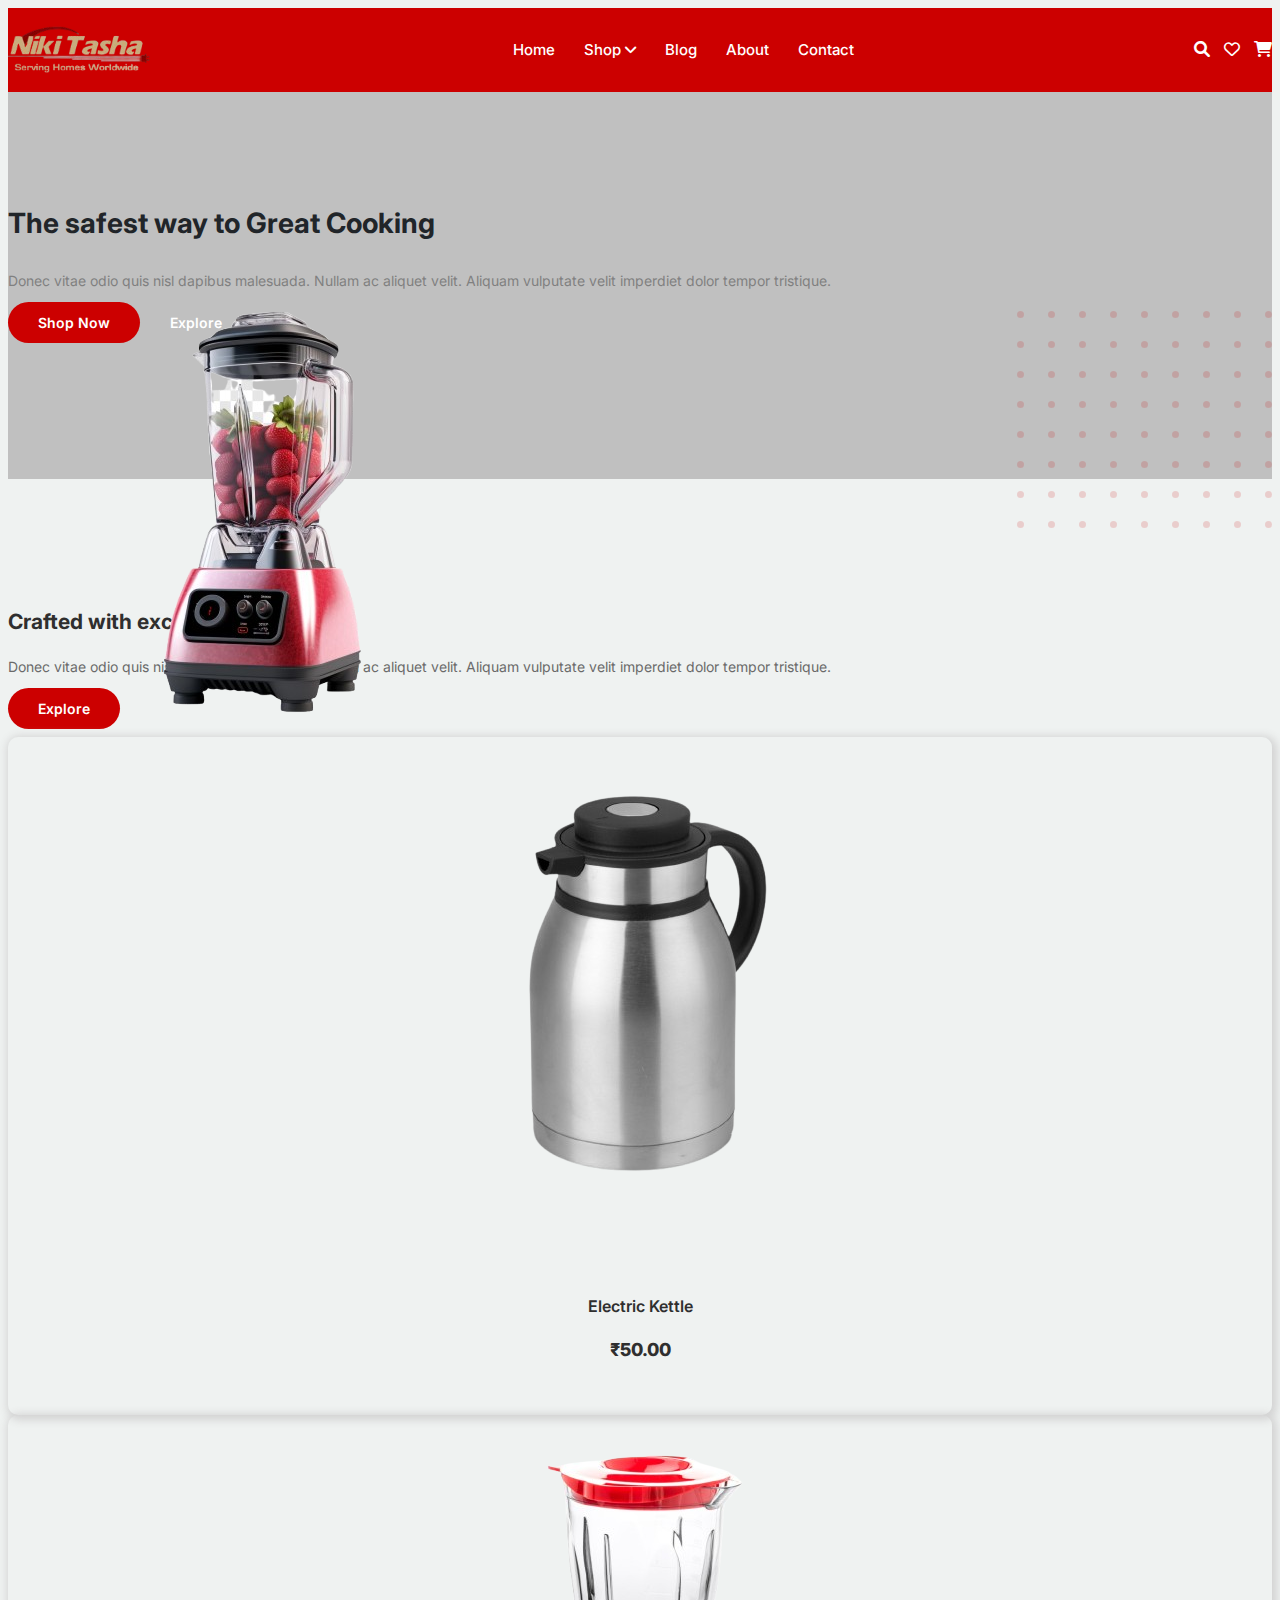
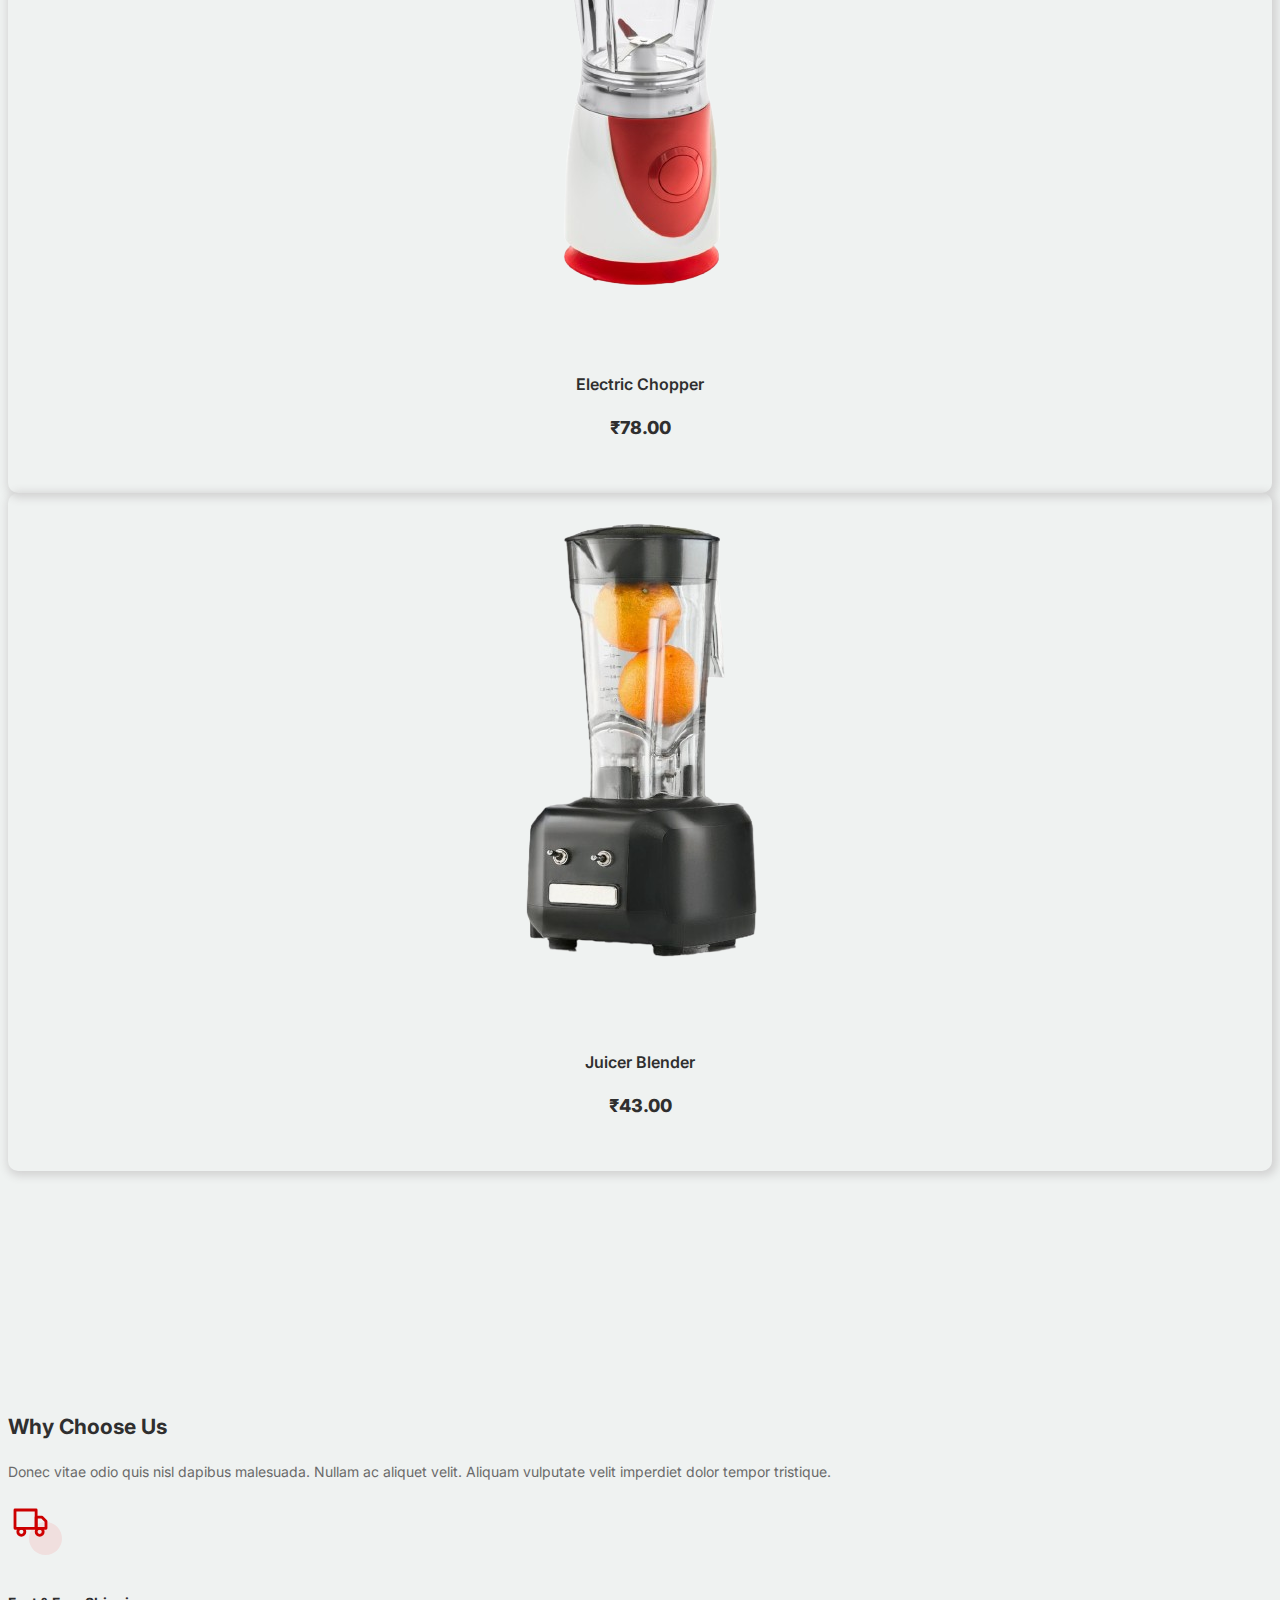
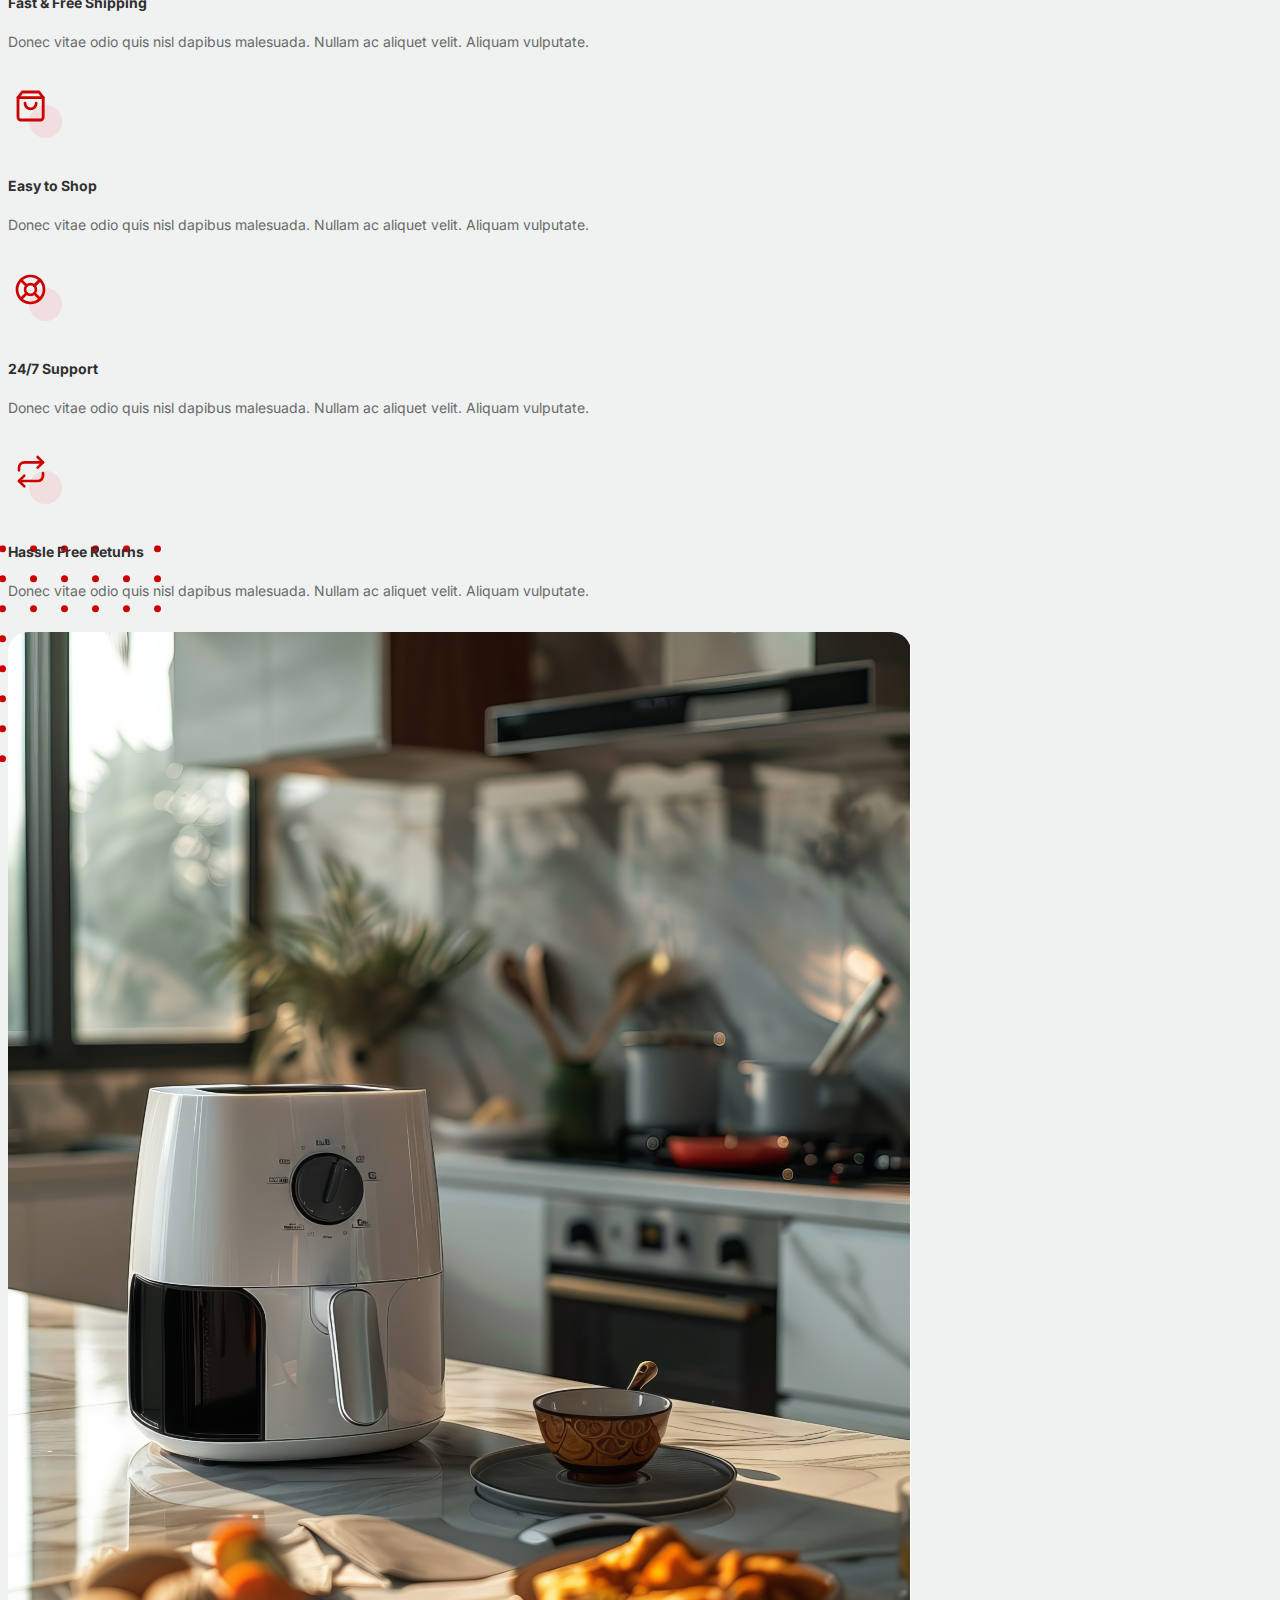
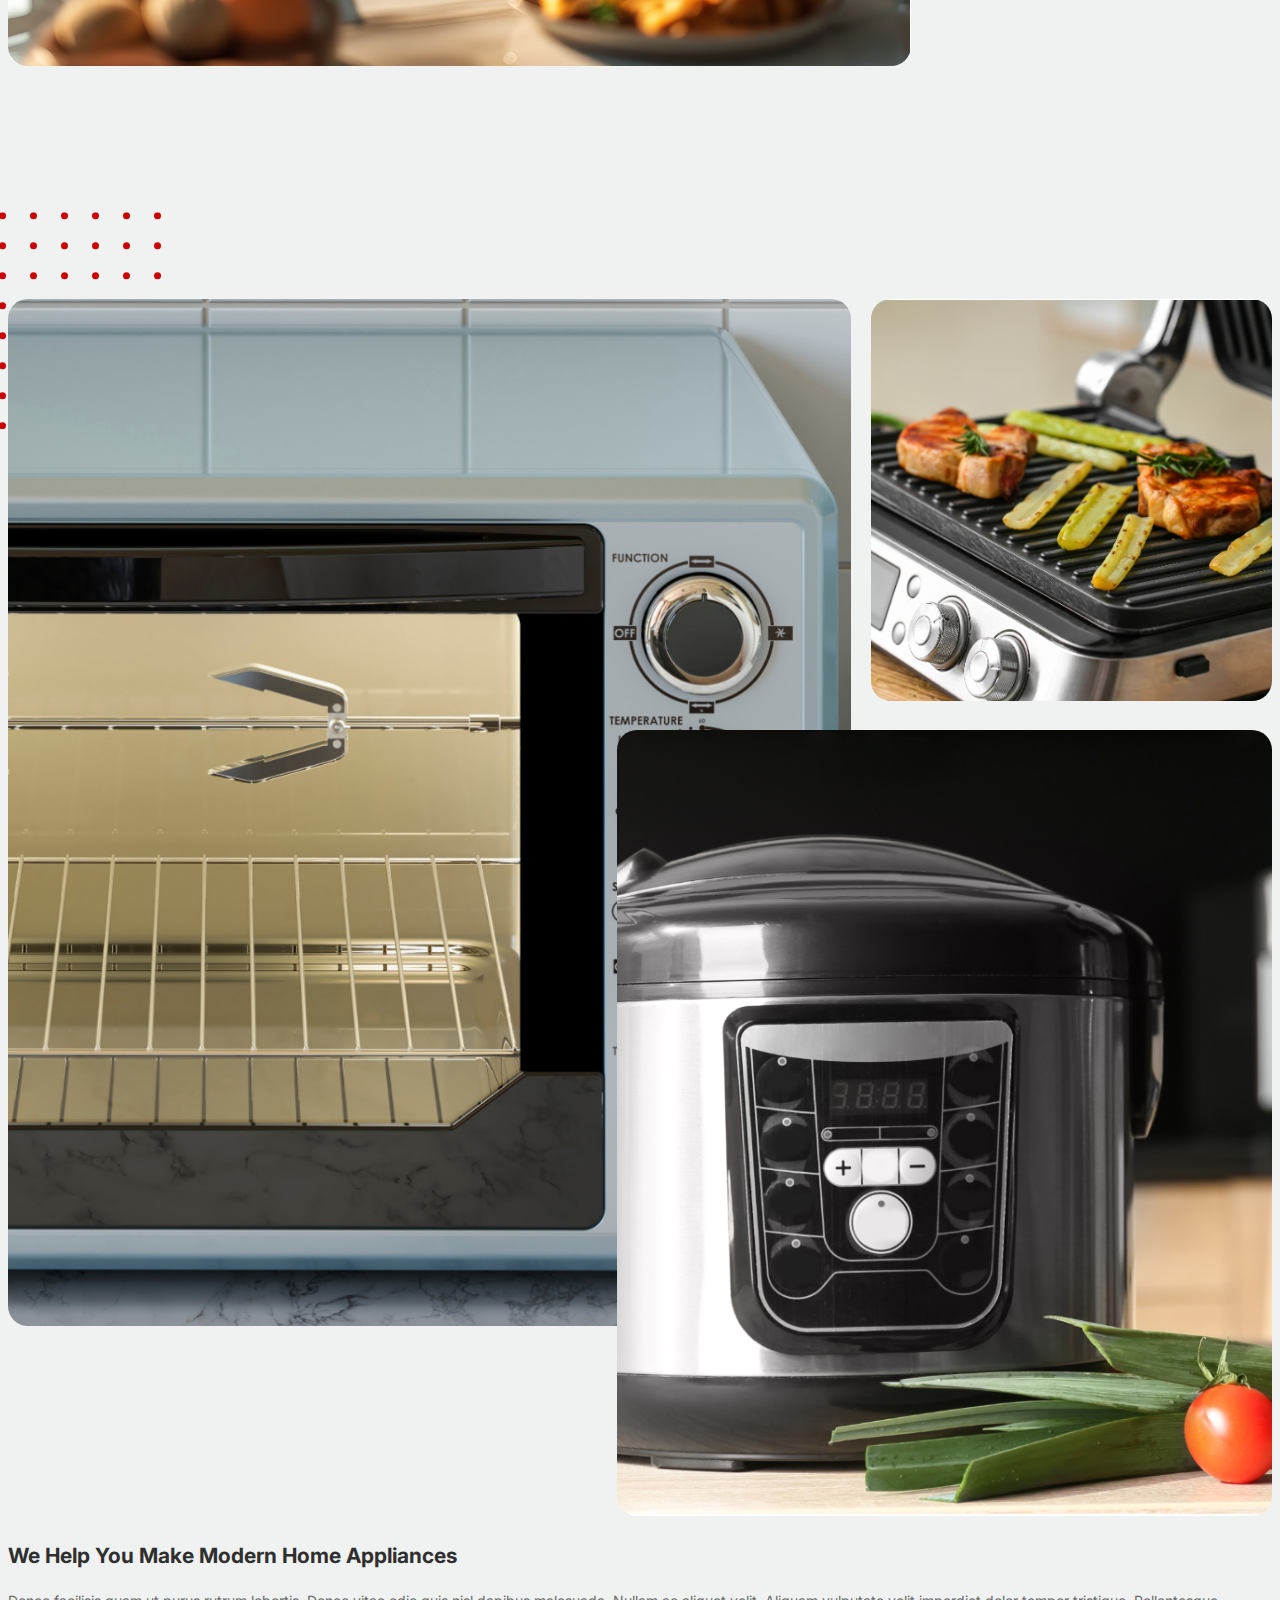
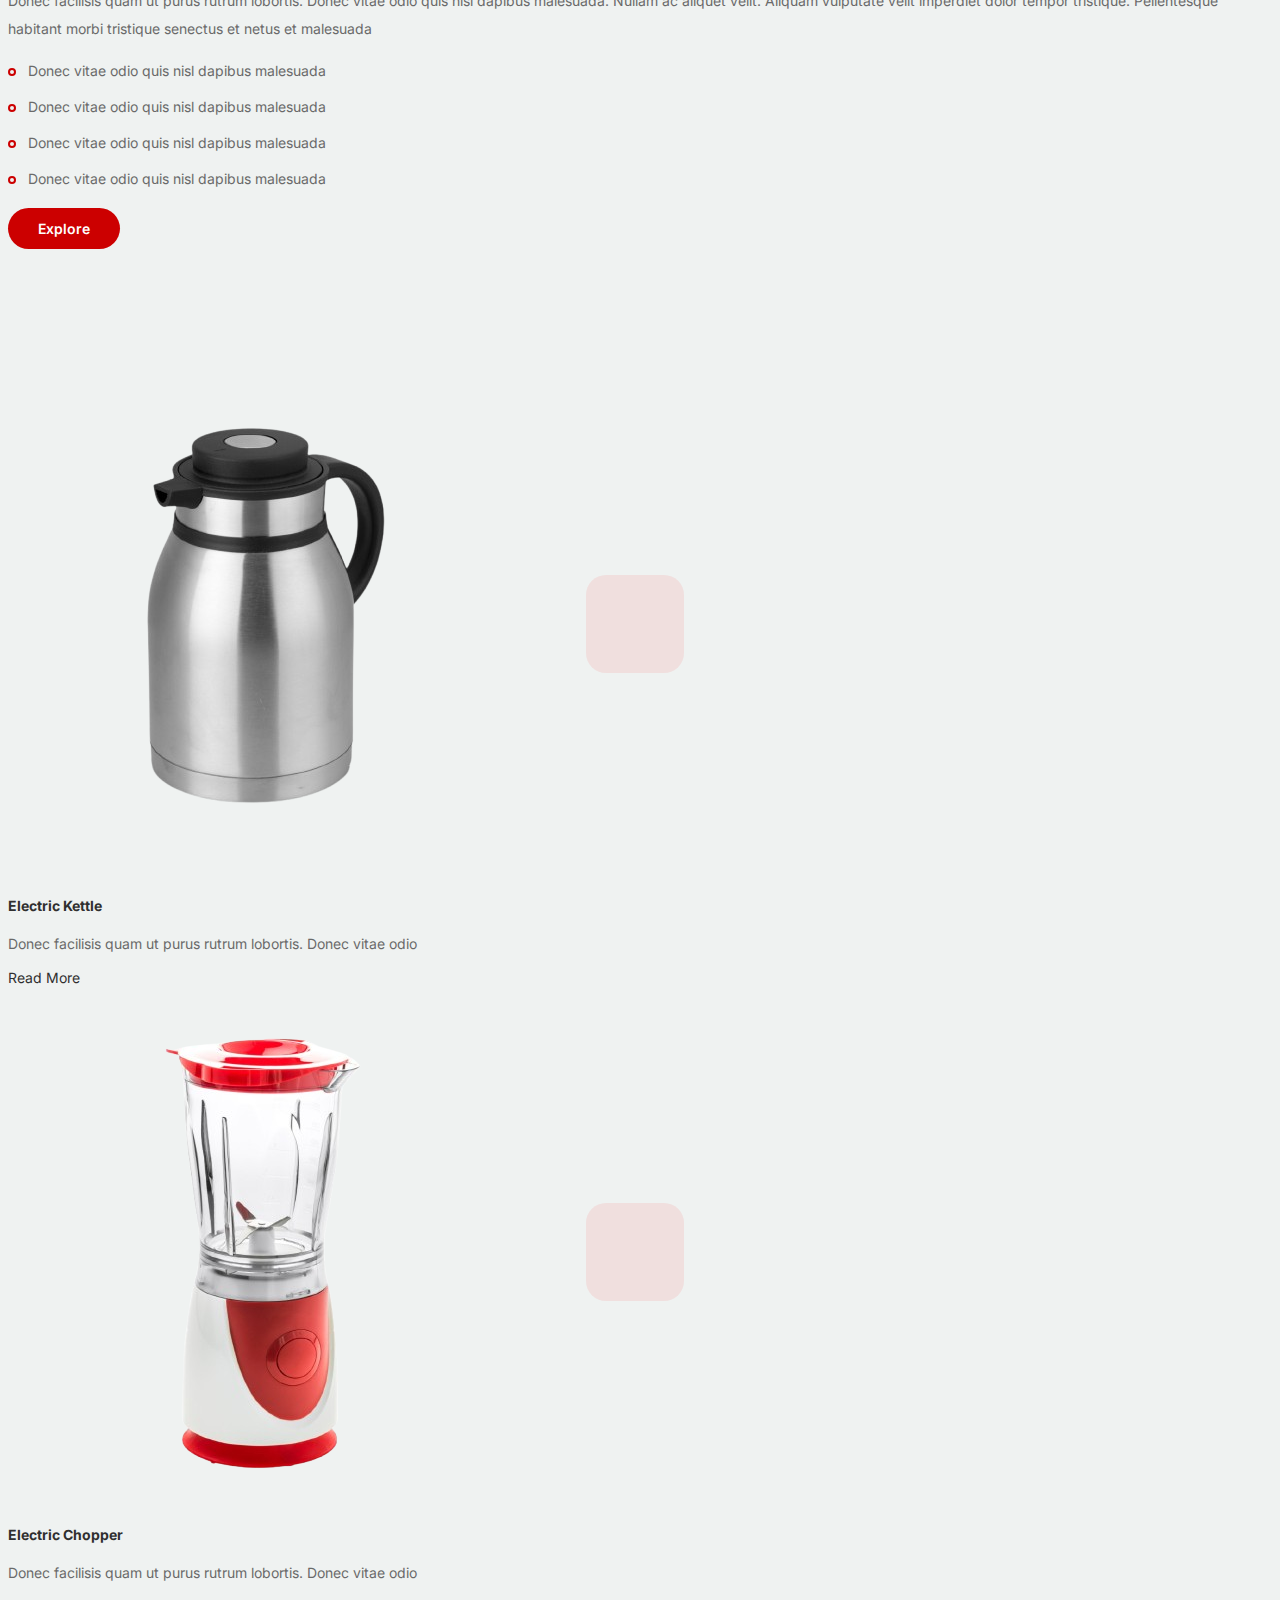
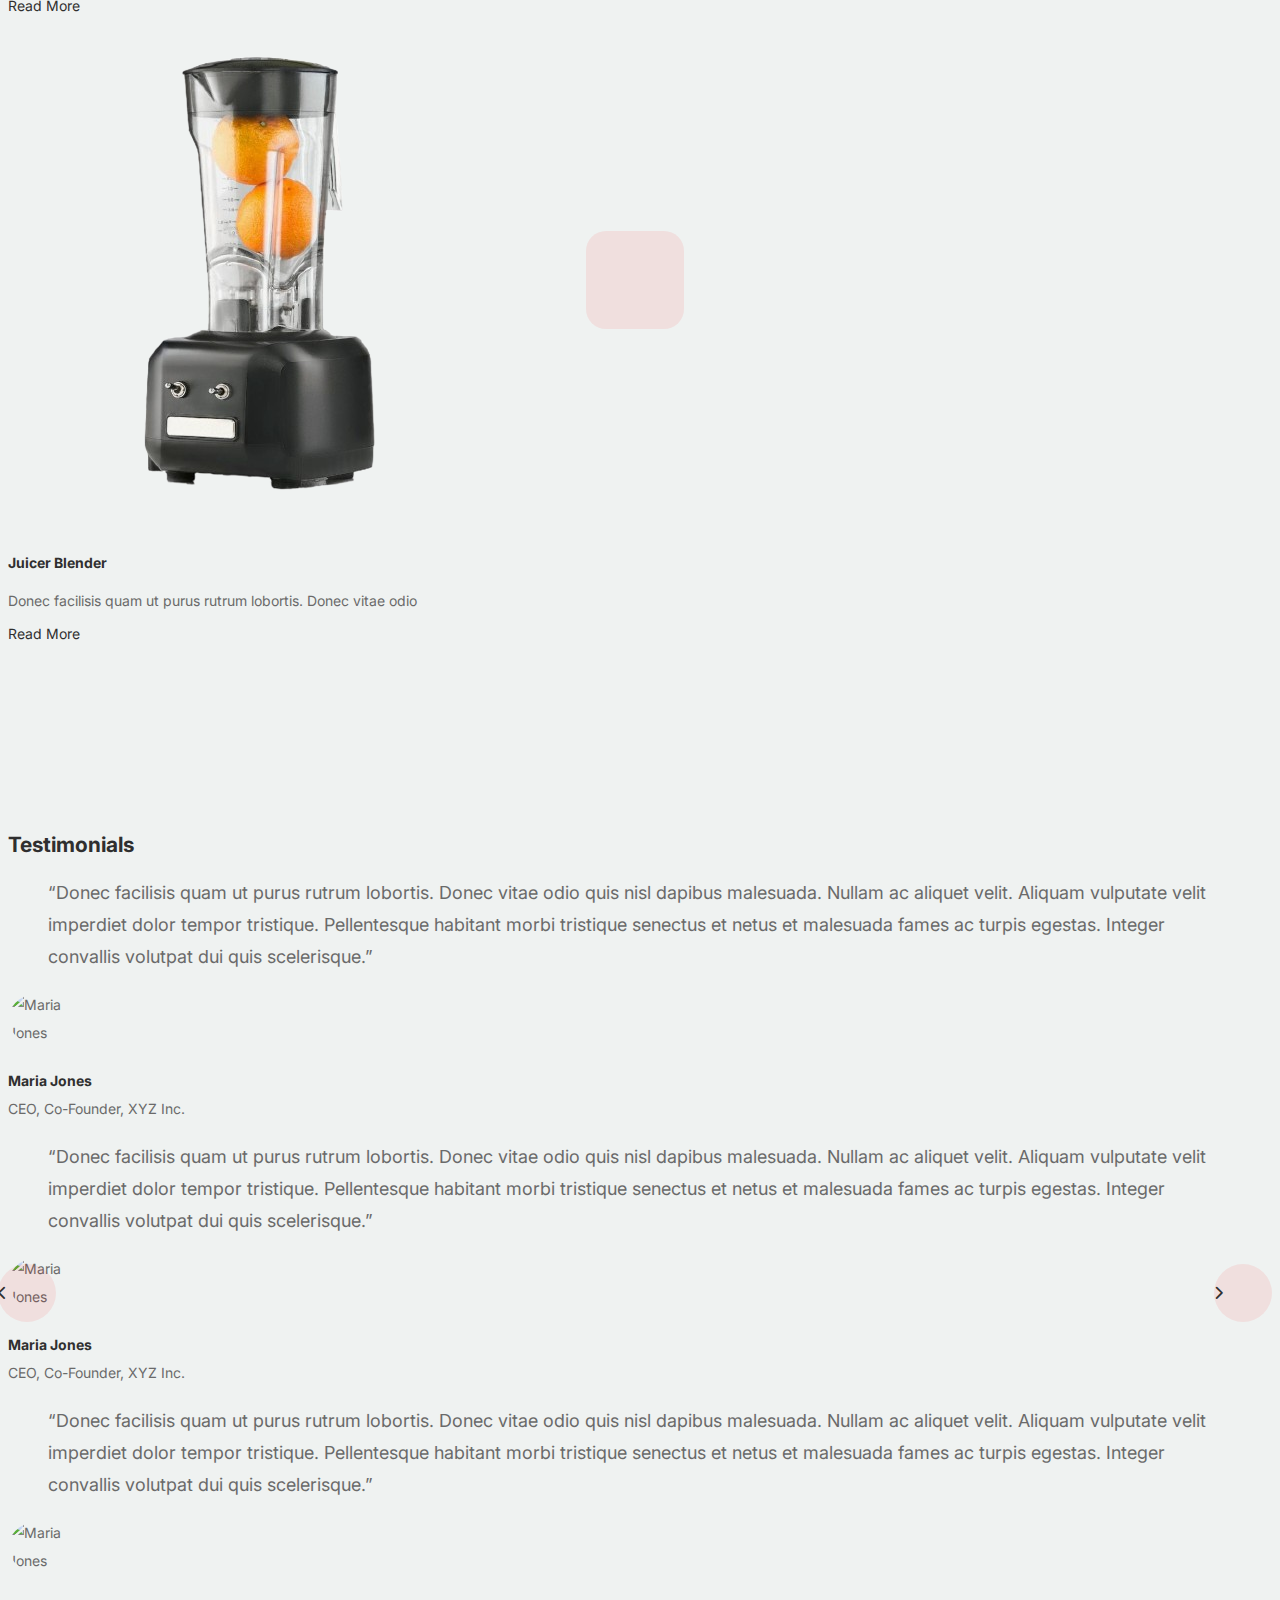
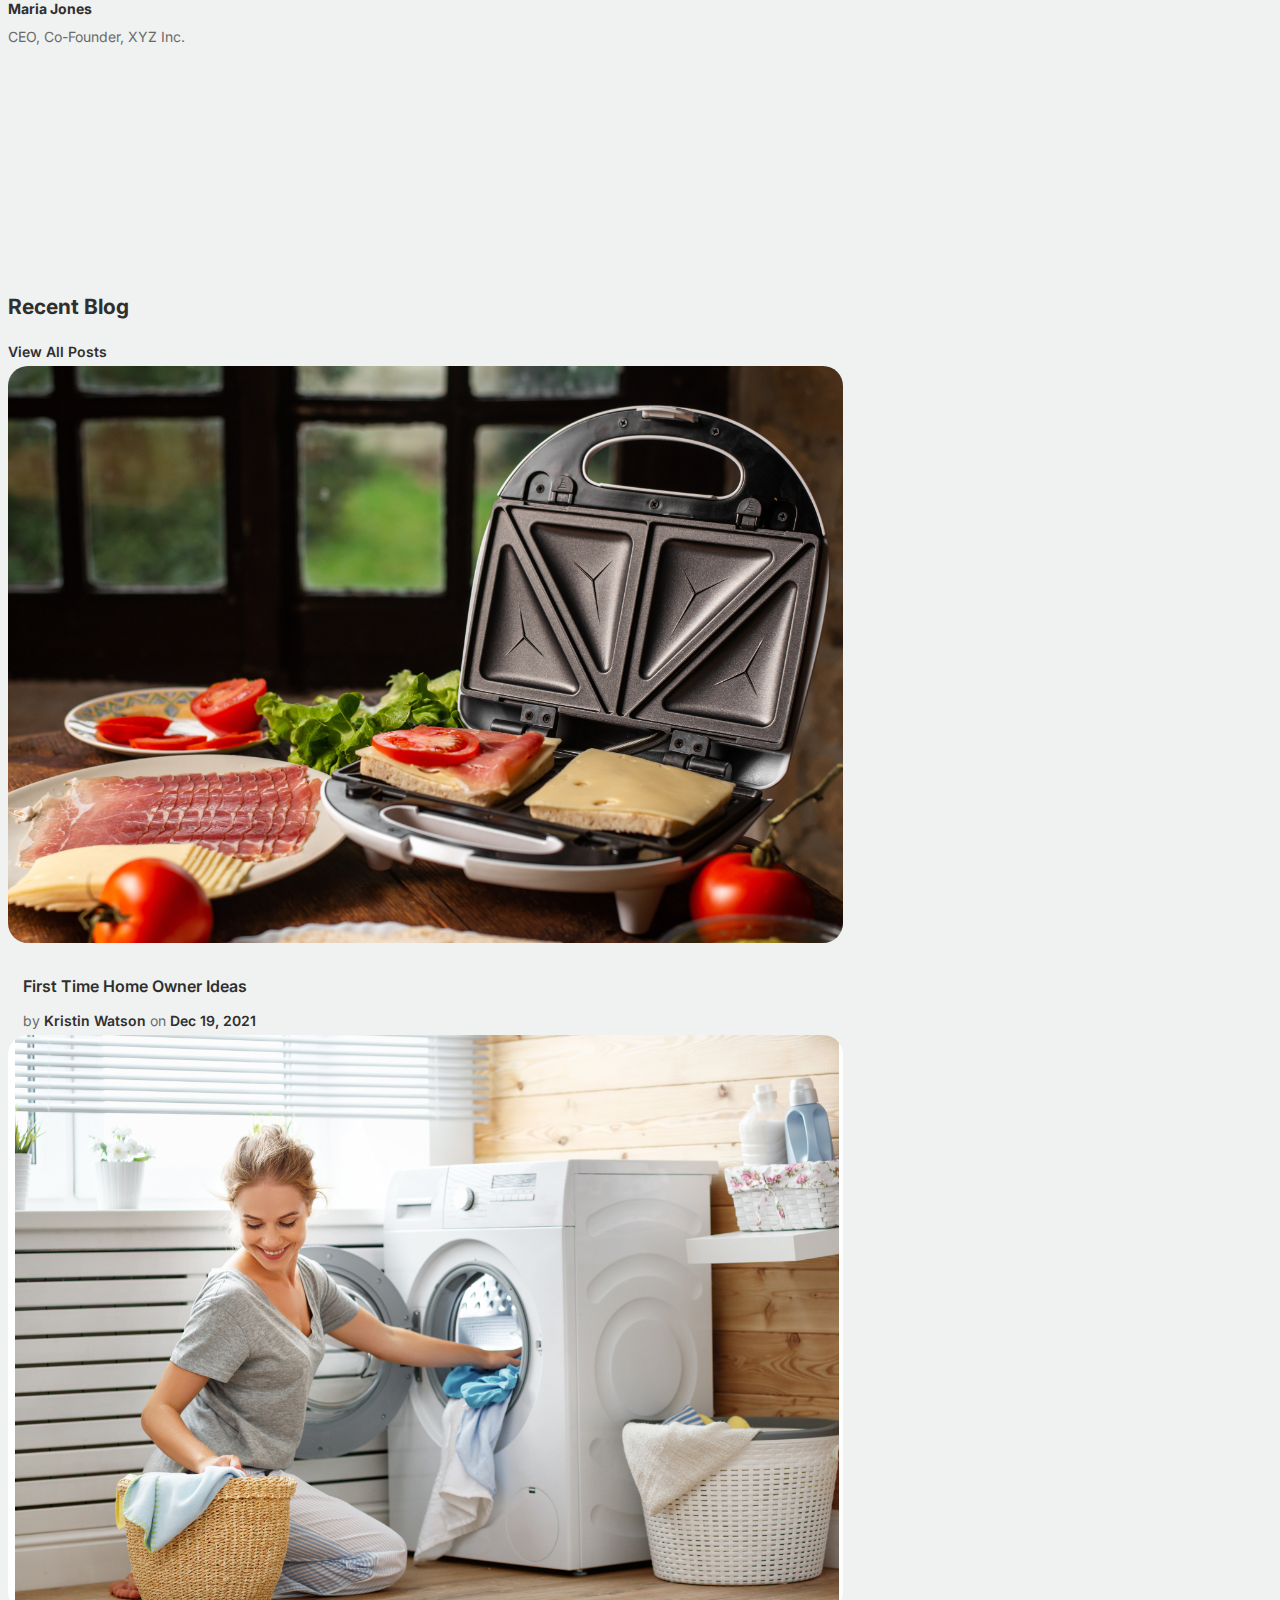
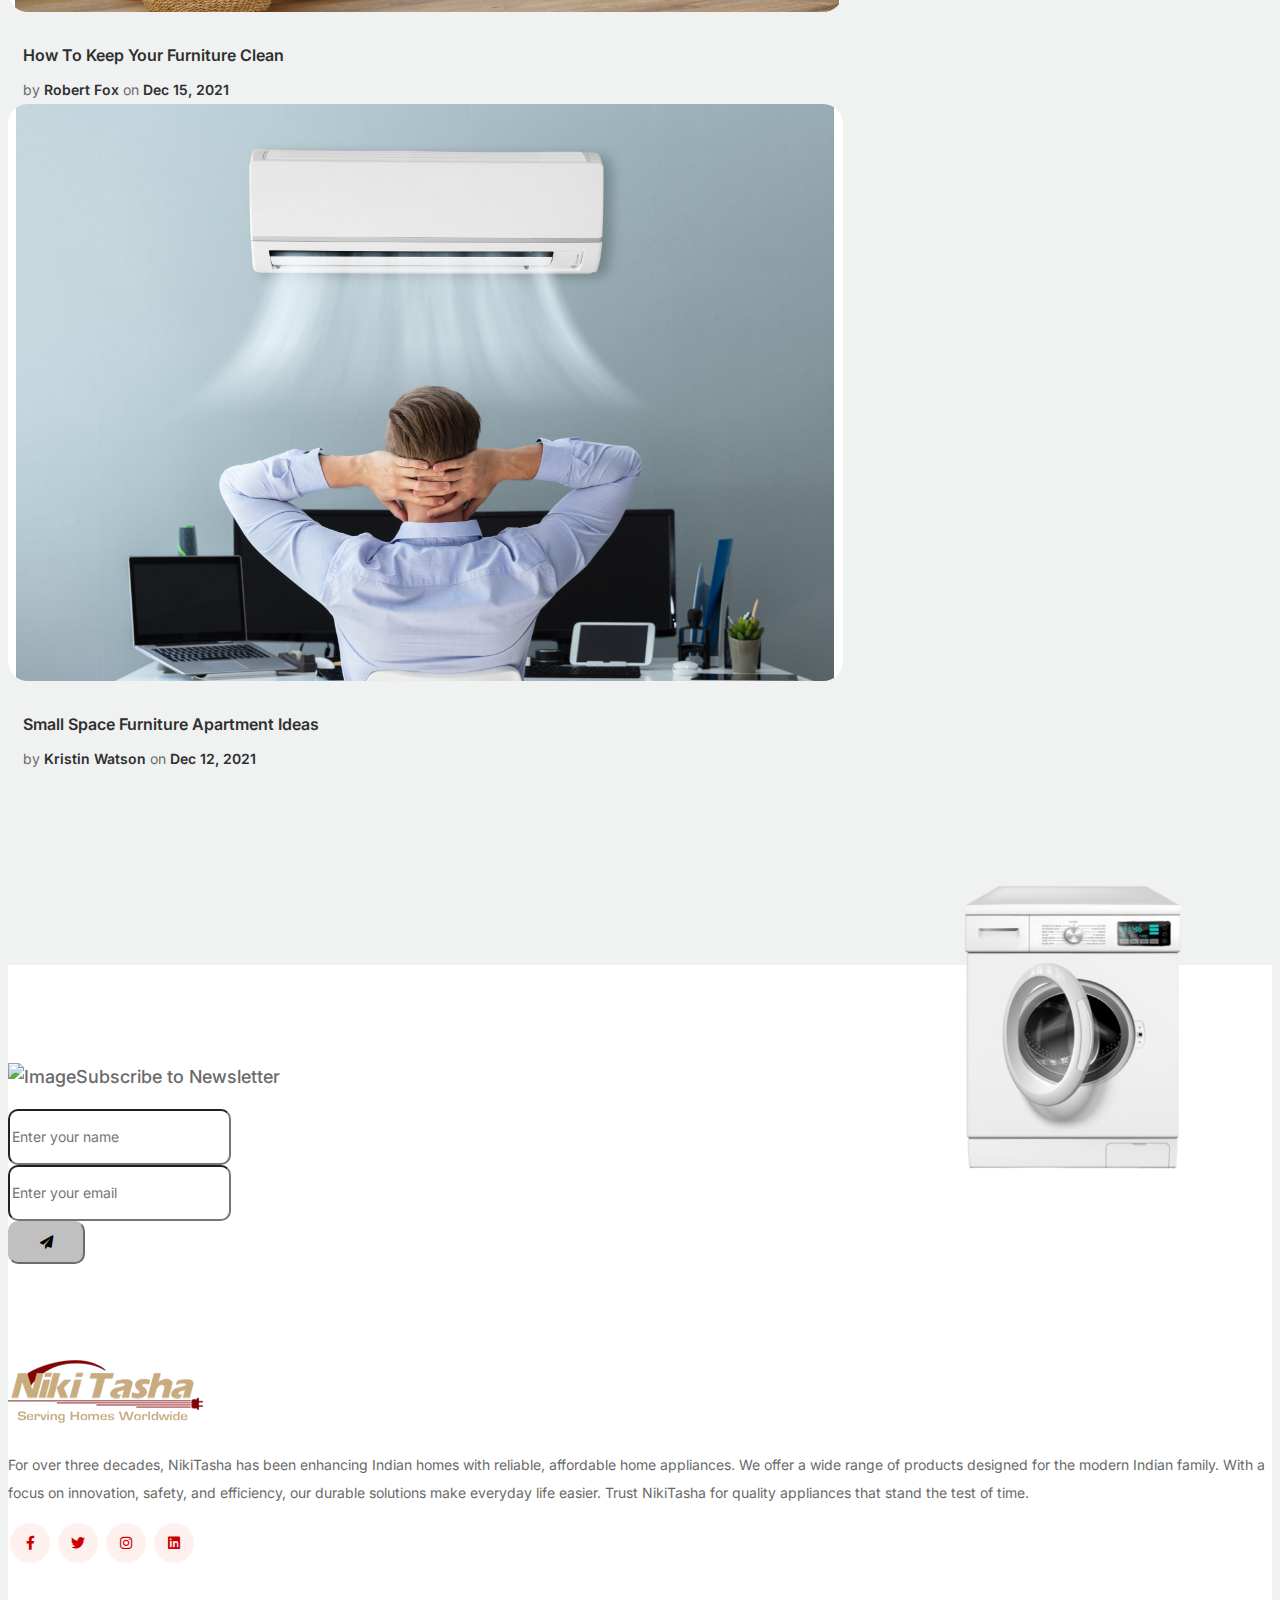
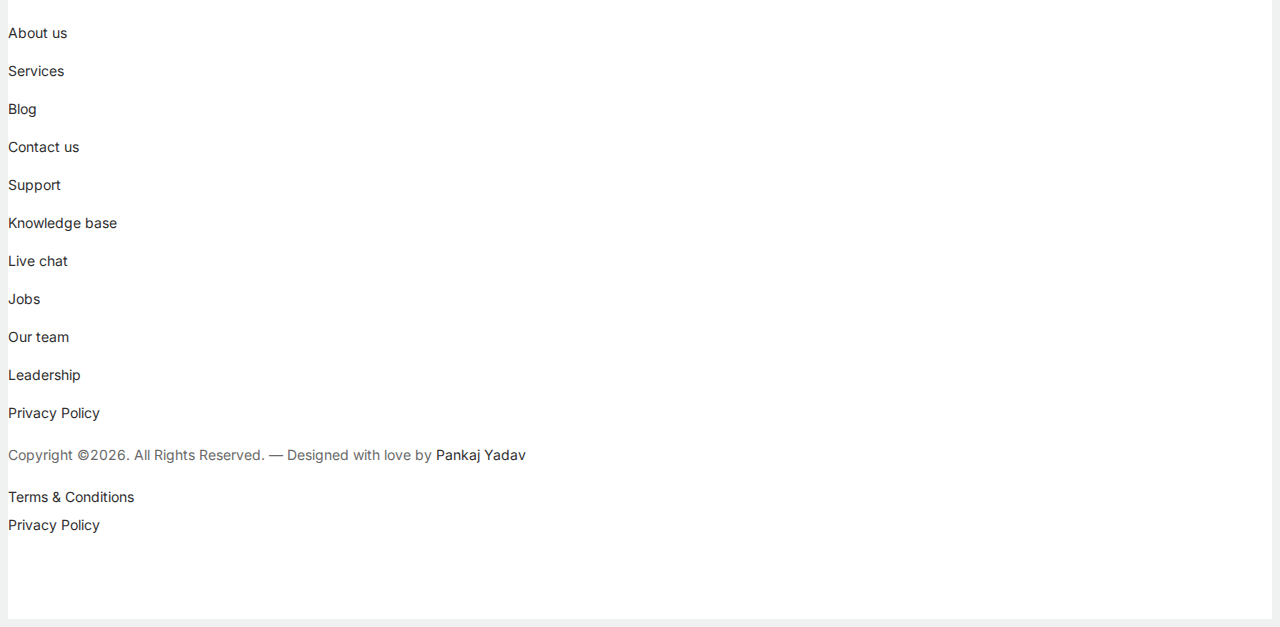
==== index.html @ 4ac4b27c "push" ====
<!doctype html>
<html lang="en">
<head>
  <meta charset="utf-8">
  <meta name="viewport" content="width=device-width, initial-scale=1, shrink-to-fit=no">
  <meta name="author" content="Pankaj Yadav">
  <link rel="shortcut icon" href="./images/nikitasha-logo.png">

  <meta name="description" content="" />
  <meta name="keywords" content="nikitasha" />

		<!-- Bootstrap CSS -->
		<link href="css/bootstrap.min.css" rel="stylesheet">
		<link href="https://cdnjs.cloudflare.com/ajax/libs/font-awesome/6.0.0-beta3/css/all.min.css" rel="stylesheet">
		<link href="css/tiny-slider.css" rel="stylesheet">
		<link href="css/style.css" rel="stylesheet">
		<link href="css/header.css" rel="stylesheet">
		<title>Nikitasha</title>
	</head>

	<body>

		<!-- Start Header/Navigation -->
		<!-- <nav class="custom-navbar navbar navbar navbar-expand-md navbar-dark bg-dark" arial-label="Furni navigation bar">

			<div class="container">
				<a class="navbar-brand text-dark" href="index.html">
					<img src="./images/nikitasha-logo.png" alt="nikitasha-logo">
				</a>

				<button class="navbar-toggler" type="button" data-bs-toggle="collapse" data-bs-target="#navbarsFurni" aria-controls="navbarsFurni" aria-expanded="false" aria-label="Toggle navigation">
					<span class="navbar-toggler-icon"></span>
				</button>

				<div class="collapse navbar-collapse" id="navbarsFurni">
					<ul class="custom-navbar-nav navbar-nav ms-auto mb-2 mb-md-0">
						<li class="nav-item active">
							<a class="nav-link" href="index.html">Home</a>
						</li>
						<li><a class="nav-link" href="shop.html">Shop</a></li>
						<li><a class="nav-link" href="about.html">About us</a></li>
						<li><a class="nav-link" href="services.html">Services</a></li>
						<li><a class="nav-link" href="blog.html">Blog</a></li>
						<li><a class="nav-link" href="contact.html">Contact us</a></li>
					</ul>

					<ul class="custom-navbar-cta navbar-nav mb-2 mb-md-0 ms-5">
						<li><a class="nav-link" href="#"><img src="images/user.svg"></a></li>
						<li><a class="nav-link" href="cart.html"><img src="images/cart.svg"></a></li>
					</ul>
				</div>
			</div>
				
		</nav> -->

		<header class="header">
			<div class="container">
			  <div class="customrow v-center">
				<div class="header-item item-left">
				  <div class="logo navbar-brand">
					<a href="#">
						<img src="./images/nikitasha-logo.png" alt="nikitasha-logo">
					</a>
				  </div>
				</div>
				<!-- menu start here -->
				<div class="header-item item-center">
				  <div class="menu-overlay"></div>
				  <nav class="menu">
					<div class="mobile-menu-head">
					  <div class="go-back"><i class="fa fa-angle-left"></i></div>
					  <div class="current-menu-title"></div>
					  <div class="mobile-menu-close">&times;</div>
					</div>
					<ul class="menu-main">
					  <li>
						<a href="#">Home</a>
					  </li>
					  <li class="menu-item-has-children">
						<a href="#">Shop <i class="fa fa-angle-down"></i></a>
						<div class="sub-menu mega-menu mega-menu-column-4" style="width: 100%;">
						  <!-- <div class="list-item text-center">
							<a href="#">
							  <img
								src="https://th.bing.com/th/id/R.ce8de1adaa3fcc169f0d97c436b8274b?rik=6W1qX6Qp03lNWg&riu=http%3a%2f%2fimages.unsplash.com%2fphoto-1504633273314-6a929fcd7090%3fixlib%3drb-0.3.5%26q%3d80%26fm%3djpg%26crop%3dentropy%26cs%3dtinysrgb%26w%3d1080%26fit%3dmax%26ixid%3deyJhcHBfaWQiOjEyMDd9%26s%3de8e0ff2cce3792a276fa84086113a17c&ehk=chx16tzqSRzpfA6BYM4FNaZZ%2fMJwEtxaqHPW1FZb9FI%3d&risl=&pid=ImgRaw&r=0"
								alt="Fashion"
							  />
							  <h4 class="title">Fashion</h4>
							</a>
						  </div>
						  <div class="list-item text-center">
							<a href="#">
							  <img
								src="https://img.freepik.com/free-photo/male-technician-repairing-computer-motherboard-wooden-desk_23-2147923493.jpg?w=740&t=st=1671765056~exp=1671765656~hmac=4c8dffc9558819b4c21b126aaa394150f48adc3be9c8004c0b65d0420709ec00"
								alt="Electronics"
							  />
							  <h4 class="title">Electronics</h4>
							</a>
						  </div>
						  <div class="list-item text-center">
							<a href="#">
							  <img
								src="https://images.unsplash.com/photo-1571380401583-72ca84994796?ixlib=rb-4.0.3&ixid=MnwxMjA3fDB8MHxwaG90by1wYWdlfHx8fGVufDB8fHx8&auto=format&fit=crop&w=764&q=80"
								alt="Mobiles"
							  />
							  <h4 class="title">Mobiles</h4>
							</a>
						  </div>
						  <div class="list-item text-center">
							<a href="#">
							  <img
								src="https://images.unsplash.com/photo-1578643463396-0997cb5328c1?ixlib=rb-4.0.3&ixid=MnwxMjA3fDB8MHxwaG90by1wYWdlfHx8fGVufDB8fHx8&auto=format&fit=crop&w=736&q=80"
								alt="Appliances"
							  />
							  <h4 class="title">Appliances</h4>
							</a>
						  </div> -->
						<div class="row justify-content-center g-3 w-100">
							<div class="col-md-4">
								<a href="/nikitasha/foodcare.html">
									<div class="imgsec">
										<img src="./images/cat6.png" alt="">
									</div>
									<h3>Food Care</h3>
								</a>
							</div>
							<div class="col-md-4">
								<a href="/homecare.html">
									<div class="imgsec">
										<img src="./images/cat7.png" alt="">
									</div>
									<h3>Home Care</h3>
								</a>
							</div>
							<div class="col-md-4">
								<a href="/garmentcare.html">
									<div class="imgsec">
										<img src="./images/cat8.png" alt="">
									</div>
									<h3>Garment Care</h3>
								</a>
							</div>
							<!-- <div class="col-md-4">
								<a href="#!">
									<div class="imgsec">
										<img src="./images/cat4.jpeg" alt="">
									</div>
									<h3>Gas Stove</h3>
								</a>
							</div>
							<div class="col-md-4">
								<a href="#!">
									<div class="imgsec">
										<img src="./images/cat5.jpeg" alt="">
									</div>
									<h3>Microwave</h3>
								</a>
							</div> -->
						</div>
						</div>
					  </li>
					  <li class="">
						<a href="#">Blog</a>
					  </li>
					  <li class="">
						<a href="#">About</a>
					  </li>
					  <li>
						<a href="#">Contact</a>
					  </li>
					</ul>
				  </nav>
				</div>
				<!-- menu end here -->
				<div class="header-item item-right">
				  <a href="#"><i class="fas fa-search"></i></a>
				  <a href="#"><i class="far fa-heart"></i></a>
				  <a href="#"><i class="fas fa-shopping-cart"></i></a>
				  <!-- mobile menu trigger -->
				  <div class="mobile-menu-trigger">
					<span></span>
				  </div>
				</div>
			  </div>
			</div>
		  </header>

		<!-- End Header/Navigation -->

		<!-- Start Hero Section -->
			<div class="hero">
				<div class="container">
					<div class="row justify-content-between">
						<div class="col-lg-5">
							<div class="intro-excerpt">
								<h1>The safest way to <span clsas="d-block">Great Cooking</span></h1>
								<p class="mb-4">Donec vitae odio quis nisl dapibus malesuada. Nullam ac aliquet velit. Aliquam vulputate velit imperdiet dolor tempor tristique.</p>
								<p><a href="" class="btn btn-secondary me-2 customButton">Shop Now</a><a href="#" class="btn btn-white-outline">Explore</a></p>
							</div>
						</div>
						<div class="col-lg-7">
							<div class="hero-img-wrap">
								<img src="images/couch.png" class="img-fluid">
							</div>
						</div>
					</div>
				</div>
			</div>
		<!-- End Hero Section -->

		<!-- Start Product Section -->
		<div class="product-section">
			<div class="container">
				<div class="row">

					<!-- Start Column 1 -->
					<div class="col-md-12 col-lg-3 mb-5 mb-lg-0">
						<h2 class="mb-4 section-title">Crafted with excellent material.</h2>
						<p class="mb-4">Donec vitae odio quis nisl dapibus malesuada. Nullam ac aliquet velit. Aliquam vulputate velit imperdiet dolor tempor tristique. </p>
						<p><a href="#!" class="btn">Explore</a></p>
					</div> 
					<!-- End Column 1 -->

					<!-- Start Column 2 -->
					<div class="col-12 col-md-4 col-lg-3 mb-5 mb-md-0">
						<a class="product-item" href="#!">
							<img src="images/product-1.png" class="img-fluid product-thumbnail">
							<h3 class="product-title">Electric Kettle</h3>
							<strong class="product-price">₹50.00</strong>

							<span class="icon-cross">
								<img src="images/cross.svg" class="img-fluid">
							</span>
						</a>
					</div> 
					<!-- End Column 2 -->

					<!-- Start Column 3 -->
					<div class="col-12 col-md-4 col-lg-3 mb-5 mb-md-0">
						<a class="product-item" href="#!">
							<img src="images/product-2.png" class="img-fluid product-thumbnail">
							<h3 class="product-title">Electric Chopper</h3>
							<strong class="product-price">₹78.00</strong>

							<span class="icon-cross">
								<img src="images/cross.svg" class="img-fluid">
							</span>
						</a>
					</div>
					<!-- End Column 3 -->

					<!-- Start Column 4 -->
					<div class="col-12 col-md-4 col-lg-3 mb-5 mb-md-0">
						<a class="product-item" href="#!">
							<img src="images/product-3.png" class="img-fluid product-thumbnail">
							<h3 class="product-title">Juicer Blender</h3>
							<strong class="product-price">₹43.00</strong>

							<span class="icon-cross">
								<img src="images/cross.svg" class="img-fluid">
							</span>
						</a>
					</div>
					<!-- End Column 4 -->

				</div>
			</div>
		</div>
		<!-- End Product Section -->

		<!-- Start Why Choose Us Section -->
		<div class="why-choose-section">
			<div class="container">
				<div class="row justify-content-between">
					<div class="col-lg-6">
						<h2 class="section-title">Why Choose Us</h2>
						<p>Donec vitae odio quis nisl dapibus malesuada. Nullam ac aliquet velit. Aliquam vulputate velit imperdiet dolor tempor tristique.</p>

						<div class="row my-5">
							<div class="col-6 col-md-6">
								<div class="feature">
									<div class="icon">
										<img src="images/truck.svg" alt="Image" class="imf-fluid">
									</div>
									<h3>Fast &amp; Free Shipping</h3>
									<p>Donec vitae odio quis nisl dapibus malesuada. Nullam ac aliquet velit. Aliquam vulputate.</p>
								</div>
							</div>

							<div class="col-6 col-md-6">
								<div class="feature">
									<div class="icon">
										<img src="images/bag.svg" alt="Image" class="imf-fluid">
									</div>
									<h3>Easy to Shop</h3>
									<p>Donec vitae odio quis nisl dapibus malesuada. Nullam ac aliquet velit. Aliquam vulputate.</p>
								</div>
							</div>

							<div class="col-6 col-md-6">
								<div class="feature">
									<div class="icon">
										<img src="images/support.svg" alt="Image" class="imf-fluid">
									</div>
									<h3>24/7 Support</h3>
									<p>Donec vitae odio quis nisl dapibus malesuada. Nullam ac aliquet velit. Aliquam vulputate.</p>
								</div>
							</div>

							<div class="col-6 col-md-6">
								<div class="feature">
									<div class="icon">
										<img src="images/return.svg" alt="Image" class="imf-fluid">
									</div>
									<h3>Hassle Free Returns</h3>
									<p>Donec vitae odio quis nisl dapibus malesuada. Nullam ac aliquet velit. Aliquam vulputate.</p>
								</div>
							</div>

						</div>
					</div>

					<div class="col-lg-5">
						<div class="img-wrap">
							<img src="images/why-choose-us-img.jpg" alt="Image" class="img-fluid">
						</div>
					</div>

				</div>
			</div>
		</div>
		<!-- End Why Choose Us Section -->

		<!-- Start We Help Section -->
		<div class="we-help-section">
			<div class="container">
				<div class="row justify-content-between">
					<div class="col-lg-7 mb-5 mb-lg-0">
						<div class="imgs-grid">
							<div class="grid grid-1"><img src="images/img-grid-1.jpg" alt="Untree.co"></div>
							<div class="grid grid-2"><img src="images/img-grid-2.jpg" alt="Untree.co"></div>
							<div class="grid grid-3"><img src="images/img-grid-3.jpg" alt="Untree.co"></div>
						</div>
					</div>
					<div class="col-lg-5 ps-lg-5">
						<h2 class="section-title mb-4">We Help You Make Modern Home Appliances</h2>
						<p>Donec facilisis quam ut purus rutrum lobortis. Donec vitae odio quis nisl dapibus malesuada. Nullam ac aliquet velit. Aliquam vulputate velit imperdiet dolor tempor tristique. Pellentesque habitant morbi tristique senectus et netus et malesuada</p>

						<ul class="list-unstyled custom-list my-4">
							<li>Donec vitae odio quis nisl dapibus malesuada</li>
							<li>Donec vitae odio quis nisl dapibus malesuada</li>
							<li>Donec vitae odio quis nisl dapibus malesuada</li>
							<li>Donec vitae odio quis nisl dapibus malesuada</li>
						</ul>
						<p><a herf="#" class="btn">Explore</a></p>
					</div>
				</div>
			</div>
		</div>
		<!-- End We Help Section -->

		<!-- Start Popular Product -->
		<div class="popular-product">
			<div class="container">
				<div class="row">

					<div class="col-12 col-md-6 col-lg-4 mb-4 mb-lg-0">
						<div class="product-item-sm d-flex">
							<div class="thumbnail">
								<img src="images/product-1.png" alt="Image" class="img-fluid">
							</div>
							<div class="pt-3">
								<h3>Electric Kettle</h3>
								<p>Donec facilisis quam ut purus rutrum lobortis. Donec vitae odio </p>
								<p><a href="#">Read More</a></p>
							</div>
						</div>
					</div>

					<div class="col-12 col-md-6 col-lg-4 mb-4 mb-lg-0">
						<div class="product-item-sm d-flex">
							<div class="thumbnail">
								<img src="images/product-2.png" alt="Image" class="img-fluid">
							</div>
							<div class="pt-3">
								<h3>Electric Chopper</h3>
								<p>Donec facilisis quam ut purus rutrum lobortis. Donec vitae odio </p>
								<p><a href="#">Read More</a></p>
							</div>
						</div>
					</div>

					<div class="col-12 col-md-6 col-lg-4 mb-4 mb-lg-0">
						<div class="product-item-sm d-flex">
							<div class="thumbnail">
								<img src="images/product-3.png" alt="Image" class="img-fluid">
							</div>
							<div class="pt-3">
								<h3>Juicer Blender</h3>
								<p>Donec facilisis quam ut purus rutrum lobortis. Donec vitae odio </p>
								<p><a href="#">Read More</a></p>
							</div>
						</div>
					</div>

				</div>
			</div>
		</div>
		<!-- End Popular Product -->

		<!-- Start Testimonial Slider -->
		<div class="testimonial-section">
			<div class="container">
				<div class="row">
					<div class="col-lg-7 mx-auto text-center">
						<h2 class="section-title">Testimonials</h2>
					</div>
				</div>

				<div class="row justify-content-center">
					<div class="col-lg-12">
						<div class="testimonial-slider-wrap text-center">

							<div id="testimonial-nav">
								<span class="prev" data-controls="prev"><span class="fa fa-chevron-left"></span></span>
								<span class="next" data-controls="next"><span class="fa fa-chevron-right"></span></span>
							</div>

							<div class="testimonial-slider">
								
								<div class="item">
									<div class="row justify-content-center">
										<div class="col-lg-8 mx-auto">

											<div class="testimonial-block text-center">
												<blockquote class="mb-5">
													<p>&ldquo;Donec facilisis quam ut purus rutrum lobortis. Donec vitae odio quis nisl dapibus malesuada. Nullam ac aliquet velit. Aliquam vulputate velit imperdiet dolor tempor tristique. Pellentesque habitant morbi tristique senectus et netus et malesuada fames ac turpis egestas. Integer convallis volutpat dui quis scelerisque.&rdquo;</p>
												</blockquote>

												<div class="author-info">
													<div class="author-pic">
														<img src="images/person-1.png" alt="Maria Jones" class="img-fluid">
													</div>
													<h3 class="font-weight-bold">Maria Jones</h3>
													<span class="position d-block mb-3">CEO, Co-Founder, XYZ Inc.</span>
												</div>
											</div>

										</div>
									</div>
								</div> 
								<!-- END item -->

								<div class="item">
									<div class="row justify-content-center">
										<div class="col-lg-8 mx-auto">

											<div class="testimonial-block text-center">
												<blockquote class="mb-5">
													<p>&ldquo;Donec facilisis quam ut purus rutrum lobortis. Donec vitae odio quis nisl dapibus malesuada. Nullam ac aliquet velit. Aliquam vulputate velit imperdiet dolor tempor tristique. Pellentesque habitant morbi tristique senectus et netus et malesuada fames ac turpis egestas. Integer convallis volutpat dui quis scelerisque.&rdquo;</p>
												</blockquote>

												<div class="author-info">
													<div class="author-pic">
														<img src="images/person-1.png" alt="Maria Jones" class="img-fluid">
													</div>
													<h3 class="font-weight-bold">Maria Jones</h3>
													<span class="position d-block mb-3">CEO, Co-Founder, XYZ Inc.</span>
												</div>
											</div>

										</div>
									</div>
								</div> 
								<!-- END item -->

								<div class="item">
									<div class="row justify-content-center">
										<div class="col-lg-8 mx-auto">

											<div class="testimonial-block text-center">
												<blockquote class="mb-5">
													<p>&ldquo;Donec facilisis quam ut purus rutrum lobortis. Donec vitae odio quis nisl dapibus malesuada. Nullam ac aliquet velit. Aliquam vulputate velit imperdiet dolor tempor tristique. Pellentesque habitant morbi tristique senectus et netus et malesuada fames ac turpis egestas. Integer convallis volutpat dui quis scelerisque.&rdquo;</p>
												</blockquote>

												<div class="author-info">
													<div class="author-pic">
														<img src="images/person-1.png" alt="Maria Jones" class="img-fluid">
													</div>
													<h3 class="font-weight-bold">Maria Jones</h3>
													<span class="position d-block mb-3">CEO, Co-Founder, XYZ Inc.</span>
												</div>
											</div>

										</div>
									</div>
								</div> 
								<!-- END item -->

							</div>

						</div>
					</div>
				</div>
			</div>
		</div>
		<!-- End Testimonial Slider -->

		<!-- Start Blog Section -->
		<div class="blog-section">
			<div class="container">
				<div class="row mb-5">
					<div class="col-md-6">
						<h2 class="section-title">Recent Blog</h2>
					</div>
					<div class="col-md-6 text-start text-md-end">
						<a href="#" class="more">View All Posts</a>
					</div>
				</div>

				<div class="row">

					<div class="col-12 col-sm-6 col-md-4 mb-4 mb-md-0">
						<div class="post-entry">
							<a href="#" class="post-thumbnail"><img src="images/post-1.jpg" alt="Image" class="img-fluid"></a>
							<div class="post-content-entry">
								<h3><a href="#">First Time Home Owner Ideas</a></h3>
								<div class="meta">
									<span>by <a href="#">Kristin Watson</a></span> <span>on <a href="#">Dec 19, 2021</a></span>
								</div>
							</div>
						</div>
					</div>

					<div class="col-12 col-sm-6 col-md-4 mb-4 mb-md-0">
						<div class="post-entry">
							<a href="#" class="post-thumbnail"><img src="images/post-2.jpg" alt="Image" class="img-fluid"></a>
							<div class="post-content-entry">
								<h3><a href="#">How To Keep Your Furniture Clean</a></h3>
								<div class="meta">
									<span>by <a href="#">Robert Fox</a></span> <span>on <a href="#">Dec 15, 2021</a></span>
								</div>
							</div>
						</div>
					</div>

					<div class="col-12 col-sm-6 col-md-4 mb-4 mb-md-0">
						<div class="post-entry">
							<a href="#" class="post-thumbnail"><img src="images/post-3.jpg" alt="Image" class="img-fluid"></a>
							<div class="post-content-entry">
								<h3><a href="#">Small Space Furniture Apartment Ideas</a></h3>
								<div class="meta">
									<span>by <a href="#">Kristin Watson</a></span> <span>on <a href="#">Dec 12, 2021</a></span>
								</div>
							</div>
						</div>
					</div>

				</div>
			</div>
		</div>
		<!-- End Blog Section -->	

		<!-- Start Footer Section -->
		<footer class="footer-section">
			<div class="container relative">

				<div class="sofa-img">
					<img src="images/sofa.png" alt="Image" class="img-fluid">
				</div>

				<div class="row">
					<div class="col-lg-8">
						<div class="subscription-form">
							<h3 class="d-flex align-items-center"><span class="me-1"><img src="images/envelope-outline.svg" alt="Image" class="img-fluid"></span><span>Subscribe to Newsletter</span></h3>

							<form action="#" class="row g-3">
								<div class="col-auto">
									<input type="text" class="form-control" placeholder="Enter your name">
								</div>
								<div class="col-auto">
									<input type="email" class="form-control" placeholder="Enter your email">
								</div>
								<div class="col-auto">
									<button class="btn btn-primary">
										<span class="fa fa-paper-plane"></span>
									</button>
								</div>
							</form>

						</div>
					</div>
				</div>

				<div class="row  mb-5">
					<div class="col-lg-6">
						<div class="mb-4 footer-logo-wrap"><a href="#" class="footer-logo">
							<img src="./images/nikitasha-logo.png" alt="nikitasha-logo" />
						</a></div>
						<p class="mb-4">For over three decades, NikiTasha has been enhancing Indian homes with reliable, affordable home appliances. We offer a wide range of products designed for the modern Indian family. With a focus on innovation, safety, and efficiency, our durable solutions make everyday life easier. Trust NikiTasha for quality appliances that stand the test of time.</p>

						<ul class="list-unstyled custom-social">
							<li><a href="#"><span class="fa fa-brands fa-facebook-f"></span></a></li>
							<li><a href="#"><span class="fa fa-brands fa-twitter"></span></a></li>
							<li><a href="#"><span class="fa fa-brands fa-instagram"></span></a></li>
							<li><a href="#"><span class="fa fa-brands fa-linkedin"></span></a></li>
						</ul>
					</div>

					<div class="col-lg-6">
						<div class="row links-wrap">
							<div class="col-6 col-sm-6 col-md-4">
								<ul class="list-unstyled">
									<li><a href="#">About us</a></li>
									<li><a href="#">Services</a></li>
									<li><a href="#">Blog</a></li>
									<li><a href="#">Contact us</a></li>
								</ul>
							</div>

							<div class="col-6 col-sm-6 col-md-4">
								<ul class="list-unstyled">
									<li><a href="#">Support</a></li>
									<li><a href="#">Knowledge base</a></li>
									<li><a href="#">Live chat</a></li>
								</ul>
							</div>

							<div class="col-6 col-sm-6 col-md-4">
								<ul class="list-unstyled">
									<li><a href="#">Jobs</a></li>
									<li><a href="#">Our team</a></li>
									<li><a href="#">Leadership</a></li>
									<li><a href="#">Privacy Policy</a></li>
								</ul>
							</div>

							<!-- <div class="col-6 col-sm-6 col-md-3">
								<ul class="list-unstyled">
									<li><a href="#">Electric Kettle</a></li>
									<li><a href="#">Electric Kettle</a></li>
									<li><a href="#">Electric Kettle</a></li>
								</ul>
							</div> -->
						</div>
					</div>

				</div>

				<div class="border-top copyright">
					<div class="row pt-4">
						<div class="col-lg-6">
							<p class="mb-2 text-center text-lg-start">Copyright &copy;<script>document.write(new Date().getFullYear());</script>. All Rights Reserved. &mdash; Designed with love by <a href="#!">Pankaj Yadav</a> 
            </p>
						</div>

						<div class="col-lg-6 text-center text-lg-end">
							<ul class="list-unstyled d-inline-flex ms-auto">
								<li class="me-4"><a href="#">Terms &amp; Conditions</a></li>
								<li><a href="#">Privacy Policy</a></li>
							</ul>
						</div>

					</div>
				</div>

			</div>
		</footer>
		<!-- End Footer Section -->	


		<script src="js/bootstrap.bundle.min.js"></script>
		<script src="js/tiny-slider.js"></script>
		<script src="js/custom.js"></script>
		<script src="js/header.js"></script>
	</body>

</html>
---- css/style.css ----
/*
* Template Name: UntreeStore
* Template Author: Untree.co
* Author URI: https://untree.co/
* License: https://creativecommons.org/licenses/by/3.0/
*/
@import url("https://fonts.googleapis.com/css2?family=Inter:wght@400;500;600;700;800&display=swap");
body {
  overflow-x: hidden;
  position: relative;
}

body {
  font-family: "Inter", sans-serif;
  font-weight: 400;
  line-height: 28px;
  color: #6a6a6a;
  font-size: 14px;
  background-color: #eff2f1;
}

a {
  text-decoration: none;
  -webkit-transition: 0.3s all ease;
  -o-transition: 0.3s all ease;
  transition: 0.3s all ease;
  color: #2f2f2f;
  text-decoration: underline;
}
a:hover {
  color: #2f2f2f;
  text-decoration: none;
}
a.more {
  font-weight: 600;
}

.custom-navbar {
  /* background: #3b5d50 !important; */
  background: #cc0000 !important;
  /* padding-top: 20px; */
  /* padding-bottom: 20px; */
}
.custom-navbar .navbar-brand {
  font-size: 32px;
  font-weight: 600;
}
.navbar-brand img {
  width: 150px;
}
.custom-navbar .navbar-brand > span {
  opacity: 0.4;
}
.custom-navbar .navbar-toggler {
  border-color: transparent;
}
.custom-navbar .navbar-toggler:active,
.custom-navbar .navbar-toggler:focus {
  -webkit-box-shadow: none;
  box-shadow: none;
  outline: none;
}
@media (min-width: 992px) {
  .custom-navbar .custom-navbar-nav li {
    margin-left: 15px;
    margin-right: 15px;
  }
}
.custom-navbar .custom-navbar-nav li a {
  font-weight: 500;
  /* color: #ffffff !important; */
  color: silver !important;
  opacity: 0.7;
  -webkit-transition: 0.3s all ease;
  -o-transition: 0.3s all ease;
  transition: 0.3s all ease;
  position: relative;
}
@media (min-width: 768px) {
  .custom-navbar .custom-navbar-nav li a:before {
    content: "";
    position: absolute;
    bottom: 0;
    left: 8px;
    right: 8px;
    /* background: #f9bf29; */
    background: #cc0000;
    height: 5px;
    opacity: 1;
    visibility: visible;
    width: 0;
    -webkit-transition: 0.15s all ease-out;
    -o-transition: 0.15s all ease-out;
    transition: 0.15s all ease-out;
  }
}
.custom-navbar .custom-navbar-nav li a:hover {
  opacity: 1;
}
.custom-navbar .custom-navbar-nav li a:hover:before {
  width: calc(100% - 16px);
}
.custom-navbar .custom-navbar-nav li.active a {
  opacity: 1;
}
.custom-navbar .custom-navbar-nav li.active a:before {
  width: calc(100% - 16px);
}
.custom-navbar .custom-navbar-cta {
  margin-left: 0 !important;
  -webkit-box-orient: horizontal;
  -webkit-box-direction: normal;
  -ms-flex-direction: row;
  flex-direction: row;
}

.custom-navbar .custom-navbar-cta a {
  color: #cc0000 !important;
}
@media (min-width: 768px) {
  .custom-navbar .custom-navbar-cta {
    margin-left: 40px !important;
  }
}
.custom-navbar .custom-navbar-cta li {
  margin-left: 0px;
  margin-right: 0px;
}
.custom-navbar .custom-navbar-cta li:first-child {
  margin-right: 20px;
}

.hero {
  /* background: #3b5d50; */
  background: silver;
  padding: calc(4rem - 30px) 0 0rem 0;
}

/* .hero img {
  width: 100%;
  height: auto;
} */

@media (min-width: 768px) {
  .hero {
    padding: calc(4rem - 30px) 0 4rem 0;
  }
}
@media (min-width: 992px) {
  .hero {
    padding: calc(8rem - 30px) 0 8rem 0;
  }
}
.hero .intro-excerpt {
  position: relative;
  z-index: 4;
}
@media (min-width: 992px) {
  .hero .intro-excerpt {
    /* max-width: 450px; */
  }
}
.hero h1 {
  font-weight: 700;
  color: #212529;
  margin-bottom: 30px;
}
@media (min-width: 1400px) {
  .hero h1 {
    font-size: 54px;
  }
}
.hero p {
  color: grey;
  margin-botom: 30px;
}
.hero .hero-img-wrap {
  position: relative;
}
.hero .hero-img-wrap img {
  position: relative;
  top: 0px;
  right: 0px;
  z-index: 2;
  width: fit-content;
  left: -20px;
}
@media (min-width: 768px) {
  .hero .hero-img-wrap img {
    right: 0px;
    left: -100px;
  }
}
@media (min-width: 992px) {
  .hero .hero-img-wrap img {
    left: 0px;
    top: -80px;
    position: absolute;
    right: -50px;
  }
}
@media (min-width: 1200px) {
  .hero .hero-img-wrap img {
    left: 0px;
    top: -80px;
    right: -100px;
  }
}
.hero .hero-img-wrap:after {
  content: "";
  position: absolute;
  width: 255px;
  height: 217px;
  background-image: url("../images/dots-light.svg");
  background-size: contain;
  background-repeat: no-repeat;
  /* right: -100px; */
  right: 0;
  top: -0px;
}
@media (min-width: 1200px) {
  .hero .hero-img-wrap:after {
    top: -40px;
  }
}

.btn {
  font-weight: 600;
  padding: 12px 30px;
  border-radius: 30px;
  color: #ffffff;
  background: #cc0000;
  border-color: #cc0000;
}
.btn:hover {
  color: #000;
  background: silver;
  border-color: silver;
}
.btn:active,
.btn:focus {
  outline: none !important;
  -webkit-box-shadow: none;
  box-shadow: none;
}
.btn.btn-primary {
  background: silver;
  border-color: silver;
  color: #000;
}
.btn.btn-primary:hover {
  background: #cc0000;
  border-color: #cc0000;
  color: #fff;
}
.btn.btn-secondary {
  /* color: #2f2f2f;
  background: #f9bf29;
  border-color: #f9bf29; */
  border-color: #cc0000 !important;
  background: #cc0000 !important;
  color: #fff !important;
}
.btn.btn-secondary:hover {
  background: #f8b810;
  border-color: #f8b810;
}
.btn.btn-white-outline {
  background: transparent;
  border-width: 2px;
  border-color: rgba(255, 255, 255, 0.3);
}
.btn.btn-white-outline:hover {
  border-color: white;
  color: #ffffff;
}

.section-title {
  color: #2f2f2f;
}

.product-section {
  padding: 7rem 0;
}
.product-section .heading .category_heaidng {
  color: #cc0000;
  font-weight: 500;
  text-transform: uppercase;
  font-size: 26px;
}
.product-section .heading .category_heaidng:after {
  content: "";
  border-top: 1px double #cc0000;
  border-bottom: 1px double #cc0000;
  border-bottom-width: 2px;
  width: 20%;
  display: block;
  padding: 1px;
  border-radius: 10px;
}

.product-section .heading .desc {
  color: #858585;
}
.product-section .product-item {
  text-align: center;
  text-decoration: none;
  display: block;
  position: relative;
  padding-bottom: 50px;
  cursor: pointer;
  border-radius: 10px;
  box-shadow: 2px 2px 8px 3px lightgrey;
}
.product-section .product-item .product-thumbnail {
  margin-bottom: 30px;
  position: relative;
  top: 0;
  -webkit-transition: 0.3s all ease;
  -o-transition: 0.3s all ease;
  transition: 0.3s all ease;
}
.product-section .product-item h3 {
  font-weight: 600;
  font-size: 16px;
}
.product-section .product-item strong {
  font-weight: 800 !important;
  font-size: 18px !important;
}
.product-section .product-item h3,
.product-section .product-item strong {
  color: #2f2f2f;
  text-decoration: none;
}
.product-section .product-item .icon-cross {
  position: absolute;
  width: 35px;
  height: 35px;
  display: inline-block;
  background: #cc0000;
  bottom: 15px;
  left: 50%;
  -webkit-transform: translateX(-50%);
  -ms-transform: translateX(-50%);
  transform: translateX(-50%);
  margin-bottom: -17.5px;
  border-radius: 50%;
  opacity: 0;
  visibility: hidden;
  -webkit-transition: 0.3s all ease;
  -o-transition: 0.3s all ease;
  transition: 0.3s all ease;
}
.product-section .product-item .icon-cross img {
  position: absolute;
  left: 50%;
  top: 50%;
  -webkit-transform: translate(-50%, -50%);
  -ms-transform: translate(-50%, -50%);
  transform: translate(-50%, -50%);
}
.product-section .product-item:before {
  bottom: 0;
  left: 0;
  right: 0;
  position: absolute;
  content: "";
  background: rgba(255, 0, 0, 0.087);
  height: 0%;
  z-index: -1;
  border-radius: 10px;
  -webkit-transition: 0.3s all ease;
  -o-transition: 0.3s all ease;
  transition: 0.3s all ease;
}

.product-section .product-item:hover {
  box-shadow: none;
  border-radius: 0;
}

.product-section .product-item:hover .product-thumbnail {
  top: -25px;
}
.product-section .product-item:hover .icon-cross {
  bottom: 0;
  opacity: 1;
  visibility: visible;
}
.product-section .product-item:hover:before {
  height: 70%;
}

.why-choose-section {
  padding: 7rem 0;
}
.why-choose-section .img-wrap {
  position: relative;
}
.why-choose-section .img-wrap:before {
  position: absolute;
  content: "";
  width: 255px;
  height: 217px;
  background-image: url("../images/dots-yellow.svg");
  background-repeat: no-repeat;
  background-size: contain;
  -webkit-transform: translate(-40%, -40%);
  -ms-transform: translate(-40%, -40%);
  transform: translate(-40%, -40%);
  z-index: -1;
}
.why-choose-section .img-wrap img {
  border-radius: 20px;
}

.feature {
  margin-bottom: 30px;
}
.feature .icon {
  display: inline-block;
  position: relative;
  margin-bottom: 20px;
}
.feature .icon:before {
  content: "";
  width: 33px;
  height: 33px;
  position: absolute;
  background: #ff000014;
  border-radius: 50%;
  right: -8px;
  bottom: 0;
}
.feature h3 {
  font-size: 14px;
  color: #2f2f2f;
}
.feature p {
  font-size: 14px;
  line-height: 22px;
  color: #6a6a6a;
}

.we-help-section {
  padding: 7rem 0;
}
.we-help-section .imgs-grid {
  display: -ms-grid;
  display: grid;
  -ms-grid-columns: (1fr) [27];
  grid-template-columns: repeat(27, 1fr);
  position: relative;
}
.we-help-section .imgs-grid:before {
  position: absolute;
  content: "";
  width: 255px;
  height: 217px;
  background-image: url("../images/dots-green.svg");
  background-size: contain;
  background-repeat: no-repeat;
  -webkit-transform: translate(-40%, -40%);
  -ms-transform: translate(-40%, -40%);
  transform: translate(-40%, -40%);
  z-index: -1;
}
.we-help-section .imgs-grid .grid {
  position: relative;
}
.we-help-section .imgs-grid .grid img {
  border-radius: 20px;
  max-width: 100%;
}
.we-help-section .imgs-grid .grid.grid-1 {
  -ms-grid-column: 1;
  -ms-grid-column-span: 18;
  grid-column: 1 / span 18;
  -ms-grid-row: 1;
  -ms-grid-row-span: 27;
  grid-row: 1 / span 27;
}
.we-help-section .imgs-grid .grid.grid-2 {
  -ms-grid-column: 19;
  -ms-grid-column-span: 27;
  grid-column: 19 / span 27;
  -ms-grid-row: 1;
  -ms-grid-row-span: 5;
  grid-row: 1 / span 5;
  padding-left: 20px;
}
.we-help-section .imgs-grid .grid.grid-3 {
  -ms-grid-column: 14;
  -ms-grid-column-span: 16;
  grid-column: 14 / span 16;
  -ms-grid-row: 6;
  -ms-grid-row-span: 27;
  grid-row: 6 / span 27;
  padding-top: 20px;
}

.custom-list {
  width: 100%;
}
.custom-list li {
  display: inline-block;
  width: calc(50% - 20px);
  margin-bottom: 12px;
  line-height: 1.5;
  position: relative;
  padding-left: 20px;
}
.custom-list li:before {
  content: "";
  width: 8px;
  height: 8px;
  border-radius: 50%;
  border: 2px solid #cc0000;
  position: absolute;
  left: 0;
  top: 8px;
}

.popular-product {
  padding: 0 0 7rem 0;
}
.popular-product .product-item-sm h3 {
  font-size: 14px;
  font-weight: 700;
  color: #2f2f2f;
}
.popular-product .product-item-sm a {
  text-decoration: none;
  color: #2f2f2f;
  -webkit-transition: 0.3s all ease;
  -o-transition: 0.3s all ease;
  transition: 0.3s all ease;
}
.popular-product .product-item-sm a:hover {
  color: rgba(47, 47, 47, 0.5);
}
.popular-product .product-item-sm p {
  line-height: 1.4;
  margin-bottom: 10px;
  font-size: 14px;
}
.popular-product .product-item-sm .thumbnail {
  margin-right: 10px;
  -webkit-box-flex: 0;
  -ms-flex: 0 0 120px;
  flex: 0 0 120px;
  position: relative;
}
.popular-product .product-item-sm .thumbnail:before {
  content: "";
  position: absolute;
  border-radius: 20px;
  background: #ff000014;
  width: 98px;
  height: 98px;
  top: 50%;
  left: 50%;
  -webkit-transform: translate(-50%, -50%);
  -ms-transform: translate(-50%, -50%);
  transform: translate(-50%, -50%);
  z-index: -1;
}

.testimonial-section {
  padding: 3rem 0 7rem 0;
}

.testimonial-slider-wrap {
  position: relative;
}
.testimonial-slider-wrap .tns-inner {
  padding-top: 30px;
}
.testimonial-slider-wrap .item .testimonial-block blockquote {
  font-size: 16px;
}
@media (min-width: 768px) {
  .testimonial-slider-wrap .item .testimonial-block blockquote {
    line-height: 32px;
    font-size: 18px;
  }
}
.testimonial-slider-wrap .item .testimonial-block .author-info .author-pic {
  margin-bottom: 20px;
}
.testimonial-slider-wrap .item .testimonial-block .author-info .author-pic img {
  max-width: 80px;
  border-radius: 50%;
}
.testimonial-slider-wrap .item .testimonial-block .author-info h3 {
  font-size: 14px;
  font-weight: 700;
  color: #2f2f2f;
  margin-bottom: 0;
}
.testimonial-slider-wrap #testimonial-nav {
  position: absolute;
  top: 50%;
  z-index: 99;
  width: 100%;
  display: none;
}
@media (min-width: 768px) {
  .testimonial-slider-wrap #testimonial-nav {
    display: block;
  }
}
.testimonial-slider-wrap #testimonial-nav > span {
  cursor: pointer;
  position: absolute;
  width: 58px;
  height: 58px;
  line-height: 58px;
  border-radius: 50%;
  background: #ff000014;
  color: #2f2f2f;
  -webkit-transition: 0.3s all ease;
  -o-transition: 0.3s all ease;
  transition: 0.3s all ease;
}
.testimonial-slider-wrap #testimonial-nav > span:hover {
  background: #cc0000;
  color: #ffffff;
}
.testimonial-slider-wrap #testimonial-nav .prev {
  left: -10px;
}
.testimonial-slider-wrap #testimonial-nav .next {
  right: 0;
}
.testimonial-slider-wrap .tns-nav {
  position: absolute;
  bottom: -50px;
  left: 50%;
  -webkit-transform: translateX(-50%);
  -ms-transform: translateX(-50%);
  transform: translateX(-50%);
}
.testimonial-slider-wrap .tns-nav button {
  background: none;
  border: none;
  display: inline-block;
  position: relative;
  width: 0 !important;
  height: 7px !important;
  margin: 2px;
}
.testimonial-slider-wrap .tns-nav button:active,
.testimonial-slider-wrap .tns-nav button:focus,
.testimonial-slider-wrap .tns-nav button:hover {
  outline: none;
  -webkit-box-shadow: none;
  box-shadow: none;
  background: none;
}
.testimonial-slider-wrap .tns-nav button:before {
  display: block;
  width: 7px;
  height: 7px;
  left: 0;
  top: 0;
  position: absolute;
  content: "";
  border-radius: 50%;
  -webkit-transition: 0.3s all ease;
  -o-transition: 0.3s all ease;
  transition: 0.3s all ease;
  background-color: #d6d6d6;
}
.testimonial-slider-wrap .tns-nav button:hover:before,
.testimonial-slider-wrap .tns-nav button.tns-nav-active:before {
  background-color: #cc0000;
}

.before-footer-section {
  padding: 7rem 0 12rem 0 !important;
}

.blog-section {
  padding: 7rem 0 12rem 0;
}
.blog-section .post-entry a {
  text-decoration: none;
}
.blog-section .post-entry .post-thumbnail {
  display: block;
  margin-bottom: 20px;
}
.blog-section .post-entry .post-thumbnail img {
  border-radius: 20px;
  -webkit-transition: 0.3s all ease;
  -o-transition: 0.3s all ease;
  transition: 0.3s all ease;
}
.blog-section .post-entry .post-content-entry {
  padding-left: 15px;
  padding-right: 15px;
}
.blog-section .post-entry .post-content-entry h3 {
  font-size: 16px;
  margin-bottom: 0;
  font-weight: 600;
  margin-bottom: 7px;
}
.blog-section .post-entry .post-content-entry .meta {
  font-size: 14px;
}
.blog-section .post-entry .post-content-entry .meta a {
  font-weight: 600;
}
.blog-section .post-entry:hover .post-thumbnail img,
.blog-section .post-entry:focus .post-thumbnail img {
  opacity: 0.7;
}

.footer-section {
  padding: 80px 0;
  background: #ffffff;
}
.footer-section .relative {
  position: relative;
}
.footer-section a {
  text-decoration: none;
  color: #2f2f2f;
  -webkit-transition: 0.3s all ease;
  -o-transition: 0.3s all ease;
  transition: 0.3s all ease;
}
.footer-section a:hover {
  color: rgba(47, 47, 47, 0.5);
}
.footer-section .subscription-form {
  margin-bottom: 40px;
  position: relative;
  z-index: 2;
  margin-top: 100px;
}
@media (min-width: 992px) {
  .footer-section .subscription-form {
    margin-top: 0px;
    margin-bottom: 80px;
  }
}
.footer-section .subscription-form h3 {
  font-size: 18px;
  font-weight: 500;
  /* color: #3b5d50; */
}
.footer-section .subscription-form .form-control {
  height: 50px;
  border-radius: 10px;
  font-family: "Inter", sans-serif;
}
.footer-section .subscription-form .form-control:active,
.footer-section .subscription-form .form-control:focus {
  outline: none;
  -webkit-box-shadow: none;
  box-shadow: none;
  border-color: #3b5d50;
  -webkit-box-shadow: 0 1px 4px 0 rgba(0, 0, 0, 0.2);
  box-shadow: 0 1px 4px 0 rgba(0, 0, 0, 0.2);
}
.footer-section .subscription-form .form-control::-webkit-input-placeholder {
  font-size: 14px;
}
.footer-section .subscription-form .form-control::-moz-placeholder {
  font-size: 14px;
}
.footer-section .subscription-form .form-control:-ms-input-placeholder {
  font-size: 14px;
}
.footer-section .subscription-form .form-control:-moz-placeholder {
  font-size: 14px;
}
.footer-section .subscription-form .btn {
  border-radius: 10px !important;
}
.footer-section .sofa-img {
  position: absolute;
  top: -200px;
  z-index: 1;
  right: 0;
}
.footer-section .sofa-img img {
  max-width: 380px;
}
.footer-section .links-wrap {
  margin-top: 0px;
}
@media (min-width: 992px) {
  .footer-section .links-wrap {
    margin-top: 54px;
  }
}
.footer-section .links-wrap ul li {
  margin-bottom: 10px;
}
.footer-section .footer-logo-wrap .footer-logo {
  font-size: 32px;
  font-weight: 500;
  text-decoration: none;
  /* color: #3b5d50; */
}
.footer-section .custom-social li {
  margin: 2px;
  display: inline-block;
}
.footer-section .custom-social li a {
  width: 40px;
  height: 40px;
  text-align: center;
  line-height: 40px;
  display: inline-block;
  background: #ff00000f;
  color: #cc0000;
  border-radius: 50%;
}
.footer-section .custom-social li a:hover {
  background: #cc0000;
  color: #ffffff;
}
.footer-section .border-top {
  border-color: #dce5e4;
}
.footer-section .border-top.copyright {
  font-size: 14px !important;
}

.untree_co-section {
  padding: 7rem 0;
}

.form-control {
  height: 50px;
  border-radius: 10px;
  font-family: "Inter", sans-serif;
}
.form-control:active,
.form-control:focus {
  outline: none;
  -webkit-box-shadow: none;
  box-shadow: none;
  border-color: #3b5d50;
  -webkit-box-shadow: 0 1px 4px 0 rgba(0, 0, 0, 0.2);
  box-shadow: 0 1px 4px 0 rgba(0, 0, 0, 0.2);
}
.form-control::-webkit-input-placeholder {
  font-size: 14px;
}
.form-control::-moz-placeholder {
  font-size: 14px;
}
.form-control:-ms-input-placeholder {
  font-size: 14px;
}
.form-control:-moz-placeholder {
  font-size: 14px;
}

.service {
  line-height: 1.5;
}
.service .service-icon {
  border-radius: 10px;
  -webkit-box-flex: 0;
  -ms-flex: 0 0 50px;
  flex: 0 0 50px;
  height: 50px;
  line-height: 50px;
  text-align: center;
  background: #3b5d50;
  margin-right: 20px;
  color: #ffffff;
}

textarea {
  height: auto !important;
}

.site-blocks-table {
  overflow: auto;
}
.site-blocks-table .product-thumbnail {
  width: 200px;
}
.site-blocks-table .btn {
  padding: 2px 10px;
}
.site-blocks-table thead th {
  padding: 30px;
  text-align: center;
  border-width: 0px !important;
  vertical-align: middle;
  color: rgba(0, 0, 0, 0.8);
  font-size: 18px;
}
.site-blocks-table td {
  padding: 20px;
  text-align: center;
  vertical-align: middle;
  color: rgba(0, 0, 0, 0.8);
}
.site-blocks-table tbody tr:first-child td {
  border-top: 1px solid #3b5d50 !important;
}
.site-blocks-table .btn {
  background: none !important;
  color: #000000;
  border: none;
  height: auto !important;
}

.site-block-order-table th {
  border-top: none !important;
  border-bottom-width: 1px !important;
}

.site-block-order-table td,
.site-block-order-table th {
  color: #000000;
}

.couponcode-wrap input {
  border-radius: 10px !important;
}

.text-primary {
  color: #3b5d50 !important;
}

.thankyou-icon {
  position: relative;
  color: #3b5d50;
}
.thankyou-icon:before {
  position: absolute;
  content: "";
  width: 50px;
  height: 50px;
  border-radius: 50%;
  background: rgba(59, 93, 80, 0.2);
}

/* .customButton{
	background: #CC0000!important;
	color: #fff!important;
} */
---- css/header.css ----
/* @import url('https://fonts.googleapis.com/css2?family=Poppins:wght@400;500;600;700&display=swap');

body{
	line-height: 1.5;
	font-family: 'Poppins', sans-serif;
	font-weight: 400;
	overflow-x: hidden;
}
*{
	margin:0;
	box-sizing: border-box;
} */
:before,
:after {
  box-sizing: border-box;
}
.customrow {
  display: flex;
  flex-wrap: wrap;
}
.v-center {
  align-items: center;
  justify-content: space-between;
}
ul {
  list-style: none;
  margin: 0;
  padding: 0;
}
a {
  text-decoration: none;
}
/* header */
.header {
  display: block;
  width: 100%;
  position: relative;
  z-index: 99;
  padding: 7px 0;
  background-color: #cc0000;
}
/* .header .item-left{
	flex:0 0 17%;
} */
.header .logo a {
  font-size: 30px;
  color: #000000;
  font-weight: 700;
  text-decoration: none;
}
/* .header .item-center{
	flex:0 0 66%;
}
.header .item-right{
	flex:0 0 17%;
	display: flex;
	justify-content: flex-end;
} */
.header .item-right a {
  text-decoration: none;
  font-size: 16px;
  color: #fff;
  display: inline-block;
  margin-left: 10px;
  transition: color 0.3s ease;
}
.header .menu > ul > li {
  display: inline-block;
  line-height: 50px;
  margin-left: 25px;
}
.header .menu > ul > li > a {
  font-size: 15px;
  font-weight: 500;
  color: #fff;
  position: relative;
  text-transform: capitalize;
  transition: color 0.3s ease;
}
.header .menu > ul > li .sub-menu {
  position: absolute;
  z-index: 500;
  background-color: #ffffff;
  border-top: 5px solid #ff000014;
  box-shadow: -2px 2px 70px -25px rgba(0, 0, 0, 0.3);
  padding: 20px 30px;
  transition: all 0.5s ease;
  margin-top: 25px;
  opacity: 0;
  visibility: hidden;
}
@media (min-width: 992px) {
  .header .menu > ul > li.menu-item-has-children:hover .sub-menu {
    margin-top: 20px;
    visibility: visible;
    opacity: 1;
  }
}
.header .menu > ul > li .sub-menu > ul > li {
  line-height: 1;
}
.header .menu > ul > li .sub-menu > ul > li > a {
  display: inline-block;
  padding: 10px 0;
  font-size: 15px;
  color: silver;
  transition: color 0.3s ease;
  text-decoration: none;
  text-transform: capitalize;
}
.header .menu > ul > li .single-column-menu {
  min-width: 280px;
  max-width: 350px;
}
.header .menu > ul > li .sub-menu.mega-menu > .list-item > ul > li {
  line-height: 1;
  display: block;
}
.header .menu > ul > li .sub-menu.mega-menu > .list-item > ul > li > a {
  padding: 10px 0;
  display: inline-block;
  font-size: 15px;
  color: #555555;
  transition: color 0.3s ease;
}
.header .menu > ul > li .sub-menu.mega-menu {
  left: 50%;
  transform: translateX(-50%);
}

.header .menu > ul > li .sub-menu.mega-menu-column-4 {
  max-width: 1100px;
  width: 100%;
  display: flex;
  flex-wrap: wrap;
  padding: 20px 15px;
}
.header .menu > ul > li .sub-menu.mega-menu-column-4 > .list-item {
  flex: 0 0 25%;
  padding: 0 15px;
}
.header .menu > ul > li .sub-menu.mega-menu-column-4 > .list-item .title {
  font-size: 16px;
  color: #cc0000;
  font-weight: 500;
  line-height: 1;
  padding: 10px 0;
}
.header
  .menu
  > ul
  > li
  .sub-menu.mega-menu-column-4
  > .list-item.text-center
  .title {
  text-align: center;
}
.header .menu > ul > li .sub-menu.mega-menu-column-4 > .list-item img {
  max-width: 100%;
  width: 100%;
  vertical-align: middle;
  margin-top: 10px;
  height: 300px;
  object-fit: cover;
}
.header .menu > ul > li .sub-menu.mega-menu > .list-item > ul > li > a:hover,
.header .menu > ul > li .sub-menu > ul > li > a:hover,
.header .item-right a:hover,
.header .menu > ul > li:hover > a {
  color: silver;
}
/* banner section */
.banner-section {
  background-image: url("../img/banner.jpg");
  background-size: cover;
  background-position: center;
  height: 700px;
  width: 100%;
  display: block;
}
.mobile-menu-head,
.mobile-menu-trigger {
  display: none;
}

/*responsive*/
@media (max-width: 991px) {
  .header .item-center {
    order: 3;
    flex: 0 0 100%;
  }
  .header .item-left,
  .header .item-right {
    flex: 0 0 auto;
  }
  .v-center {
    justify-content: space-between;
  }
  .header .mobile-menu-trigger {
    display: flex;
    height: 30px;
    width: 30px;
    margin-left: 15px;
    cursor: pointer;
    align-items: center;
    justify-content: center;
  }
  .header .mobile-menu-trigger span {
    display: block;
    height: 2px;
    background-color: #fff;
    width: 24px;
    position: relative;
  }
  .header .mobile-menu-trigger span:before,
  .header .mobile-menu-trigger span:after {
    content: "";
    position: absolute;
    left: 0;
    width: 100%;
    height: 100%;
    background-color: #fff;
  }
  .header .mobile-menu-trigger span:before {
    top: -6px;
  }
  .header .mobile-menu-trigger span:after {
    top: 6px;
  }
  .header .item-right {
    align-items: center;
    display: flex;
  }

  .header .menu {
    position: fixed;
    width: 320px;
    background-color: #ffffff;
    left: 0;
    top: 0;
    height: 100%;
    overflow: hidden;
    transform: translate(-100%);
    transition: all 0.5s ease;
    z-index: 1099;
  }
  .header .menu.active {
    transform: translate(0%);
  }
  .header .menu > ul > li {
    line-height: 1;
    margin: 0;
    display: block;
  }
  .header .menu > ul > li > a {
    line-height: 50px;
    height: 50px;
    padding: 0 50px 0 15px;
    display: block;
    color: #000;
    border-bottom: 1px solid rgba(0, 0, 0, 0.1);
  }
  .header .menu > ul > li > a i {
    position: absolute;
    height: 50px;
    width: 50px;
    top: 0;
    right: 0;
    text-align: center;
    line-height: 50px;
    transform: rotate(-90deg);
  }
  .header .menu .mobile-menu-head {
    display: flex;
    height: 50px;
    border-bottom: 1px solid rgba(0, 0, 0, 0.1);
    justify-content: space-between;
    align-items: center;
    position: relative;
    z-index: 501;
    position: sticky;
    background-color: #ffffff;
    top: 0;
  }
  .header .menu .mobile-menu-head .go-back {
    height: 50px;
    width: 50px;
    border-right: 1px solid rgba(0, 0, 0, 0.1);
    cursor: pointer;
    line-height: 50px;
    text-align: center;
    color: #000000;
    font-size: 16px;
    display: none;
  }
  .header .menu .mobile-menu-head.active .go-back {
    display: block;
  }
  .header .menu .mobile-menu-head .current-menu-title {
    font-size: 15px;
    font-weight: 500;
    color: #000000;
  }
  .header .menu .mobile-menu-head .mobile-menu-close {
    height: 50px;
    width: 50px;
    border-left: 1px solid rgba(0, 0, 0, 0.1);
    cursor: pointer;
    line-height: 50px;
    text-align: center;
    color: #000000;
    font-size: 25px;
  }
  .header .menu .menu-main {
    height: 100%;
    overflow-x: hidden;
    overflow-y: auto;
  }
  .header .menu > ul > li .sub-menu.mega-menu,
  .header .menu > ul > li .sub-menu {
    visibility: visible;
    opacity: 1;
    position: absolute;
    box-shadow: none;
    margin: 0;
    padding: 15px;
    top: 0;
    left: 0;
    width: 100%;
    height: 100%;
    padding-top: 65px;
    max-width: none;
    min-width: auto;
    display: none;
    transform: translateX(0%);
    overflow-y: auto;
  }
  .header .menu > ul > li .sub-menu.active {
    display: block;
  }
  @keyframes slideLeft {
    0% {
      opacity: 0;
      transform: translateX(100%);
    }
    100% {
      opacity: 1;
      transform: translateX(0%);
    }
  }
  @keyframes slideRight {
    0% {
      opacity: 1;
      transform: translateX(0%);
    }
    100% {
      opacity: 0;
      transform: translateX(100%);
    }
  }
  .header .menu > ul > li .sub-menu.mega-menu-column-4 > .list-item img {
    margin-top: 0;
  }
  .header
    .menu
    > ul
    > li
    .sub-menu.mega-menu-column-4
    > .list-item.text-center
    .title {
    margin-bottom: 20px;
  }
  .header
    .menu
    > ul
    > li
    .sub-menu.mega-menu-column-4
    > .list-item.text-center:last-child
    .title {
    margin-bottom: 0px;
  }
  .header .menu > ul > li .sub-menu.mega-menu-column-4 > .list-item {
    flex: 0 0 100%;
    padding: 0px;
  }
  .header .menu > ul > li .sub-menu > ul > li > a,
  .header .menu > ul > li .sub-menu.mega-menu > .list-item > ul > li > a {
    display: block;
  }
  .header .menu > ul > li .sub-menu.mega-menu > .list-item > ul {
    margin-bottom: 15px;
  }
  .menu-overlay {
    position: fixed;
    background-color: rgba(0, 0, 0, 0.5);
    left: 0;
    top: 0;
    width: 100%;
    height: 100%;
    z-index: 1098;
    visibility: hidden;
    opacity: 0;
    transition: all 0.5s ease;
  }
  .menu-overlay.active {
    visibility: visible;
    opacity: 1;
  }
}

.sub-menu a .imgsec{
    width: 100%;
    height: auto;
    overflow: hidden;
    border-radius: 10px;
    display: block;
}

.sub-menu a{
    transition: .3s;
}

.sub-menu img {
  width: 100%;
  height: auto;
  transition: .3s;
}

/* .sub-menu img:hover {
  width: 100%;
  height: auto;
  transform: scale(1.1);
} */



.sub-menu h3{
    font-weight: 500;
    font-size: 16px;
    text-align: center;
    margin-top: 8px;
    
}
.sub-menu a:hover{
    color: #cc0000;
}
.sub-menu a:hover img {
    width: 100%;
    height: auto;
    transform: scale(1.1);
  }
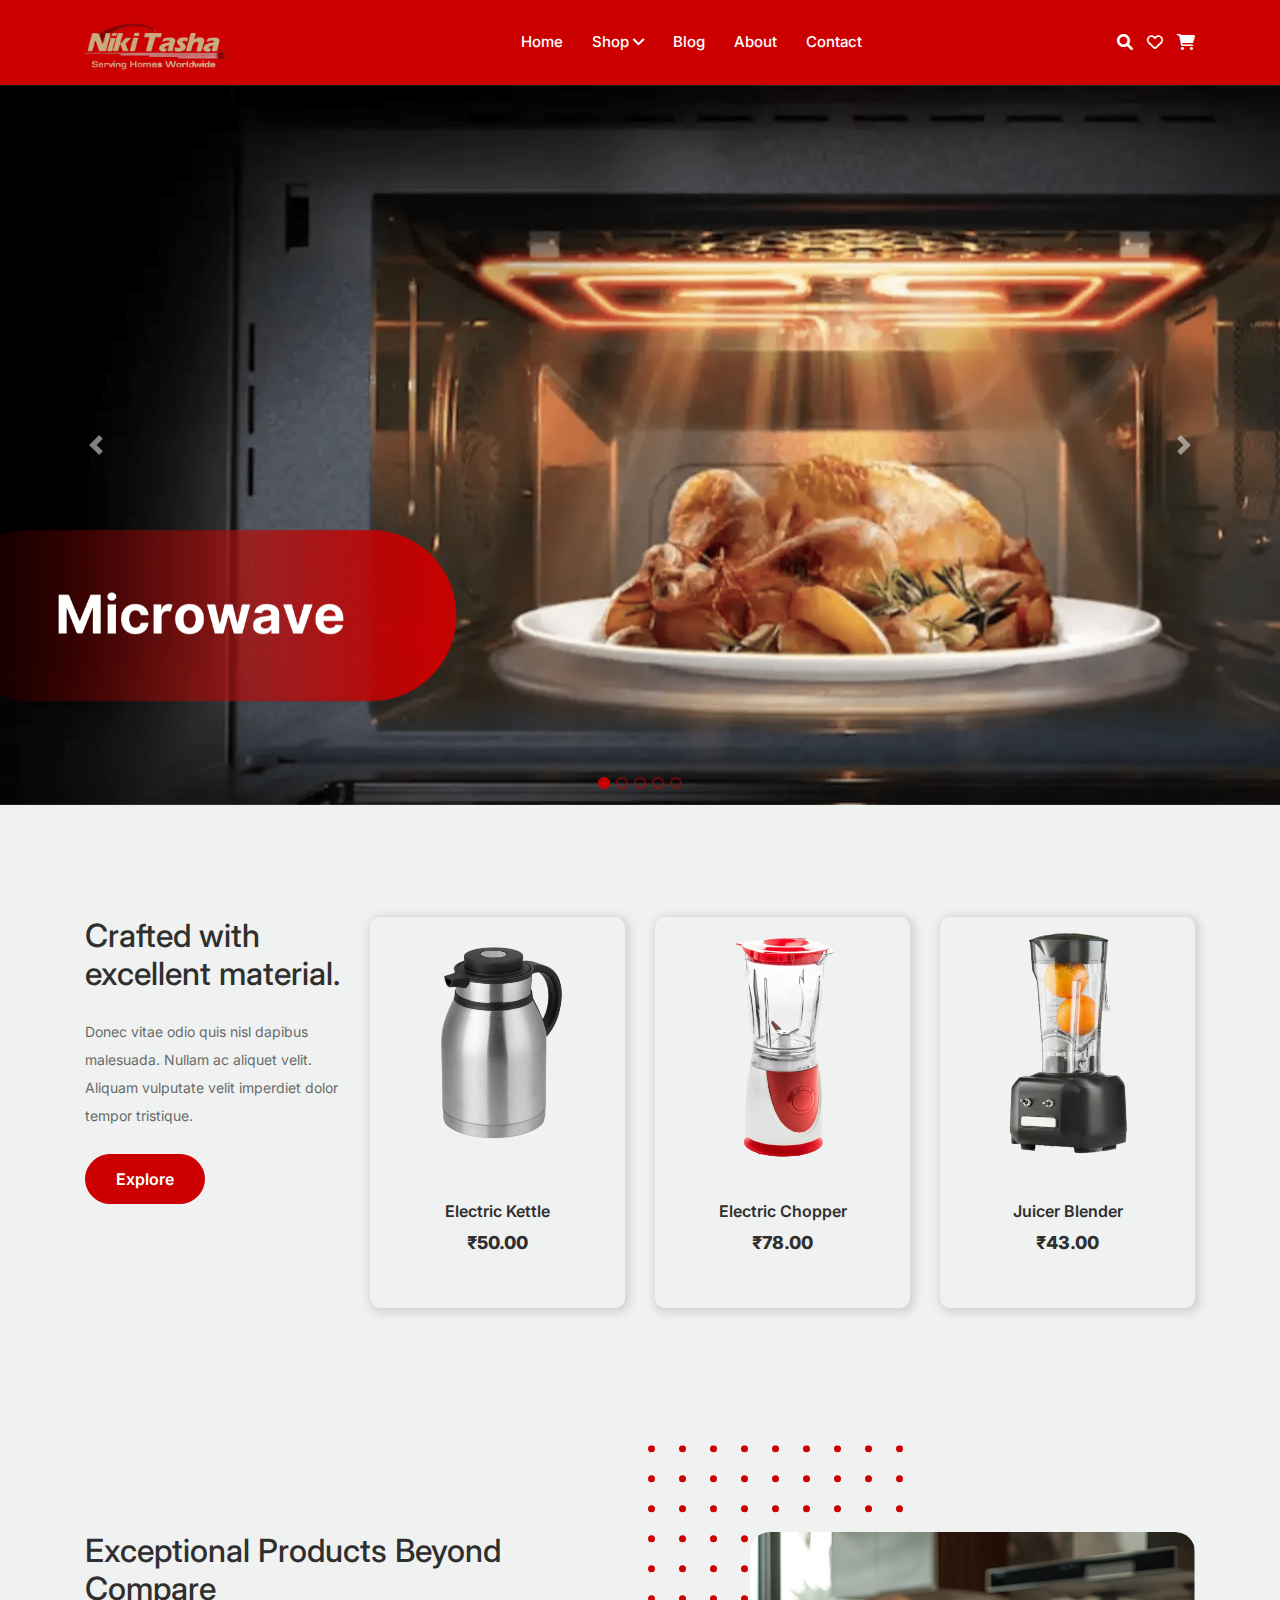
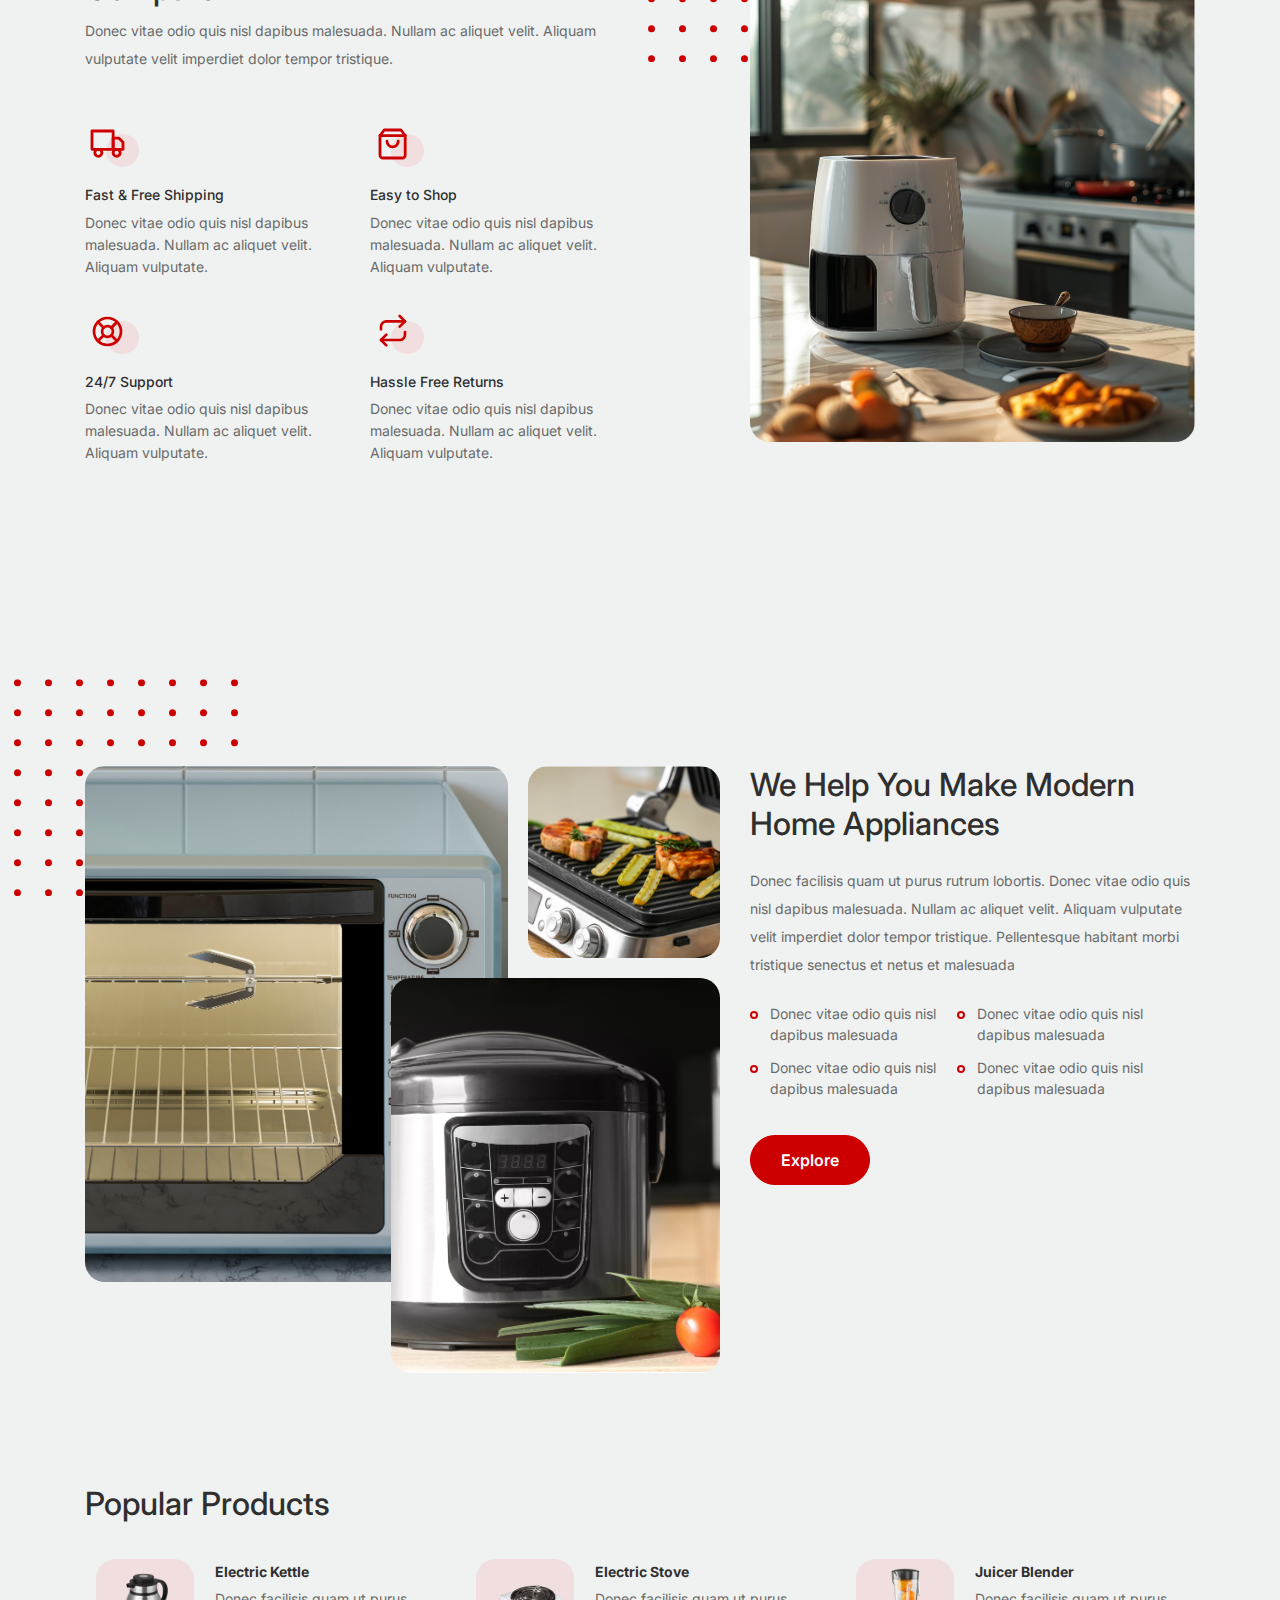
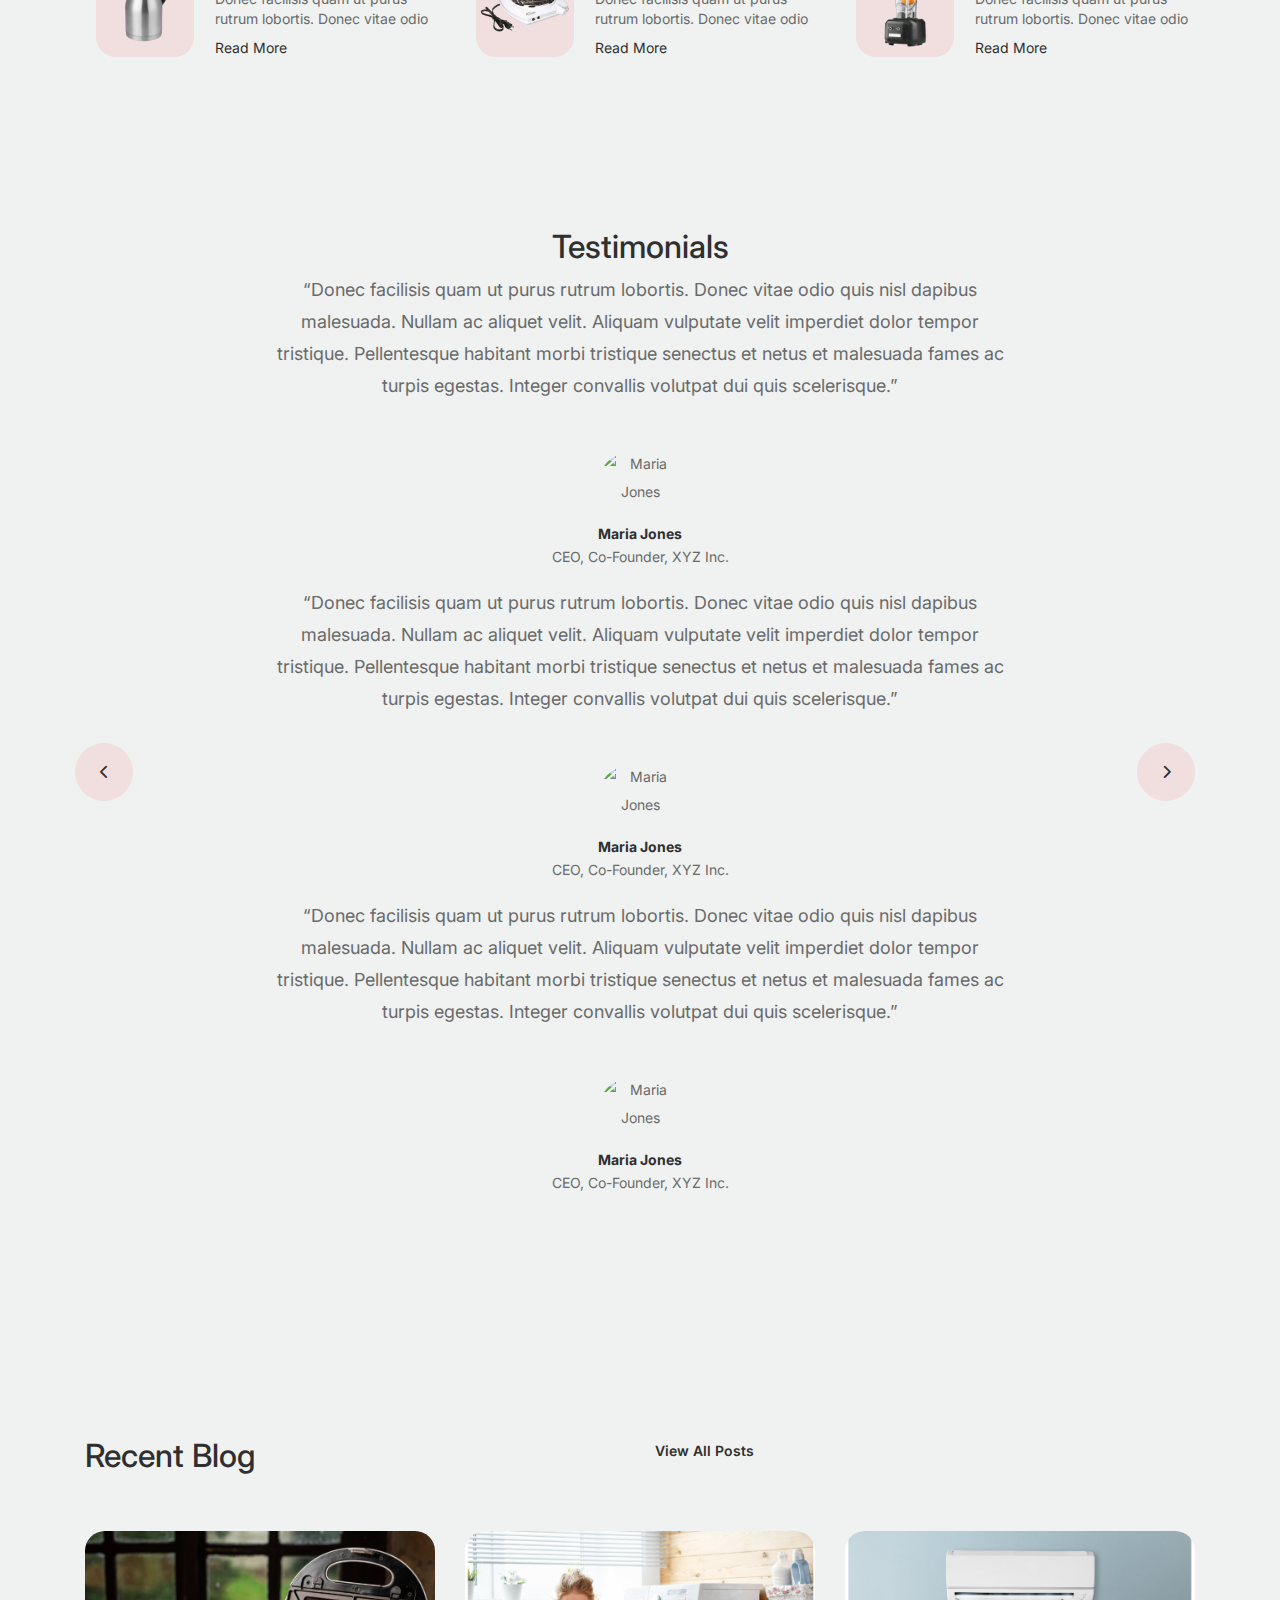
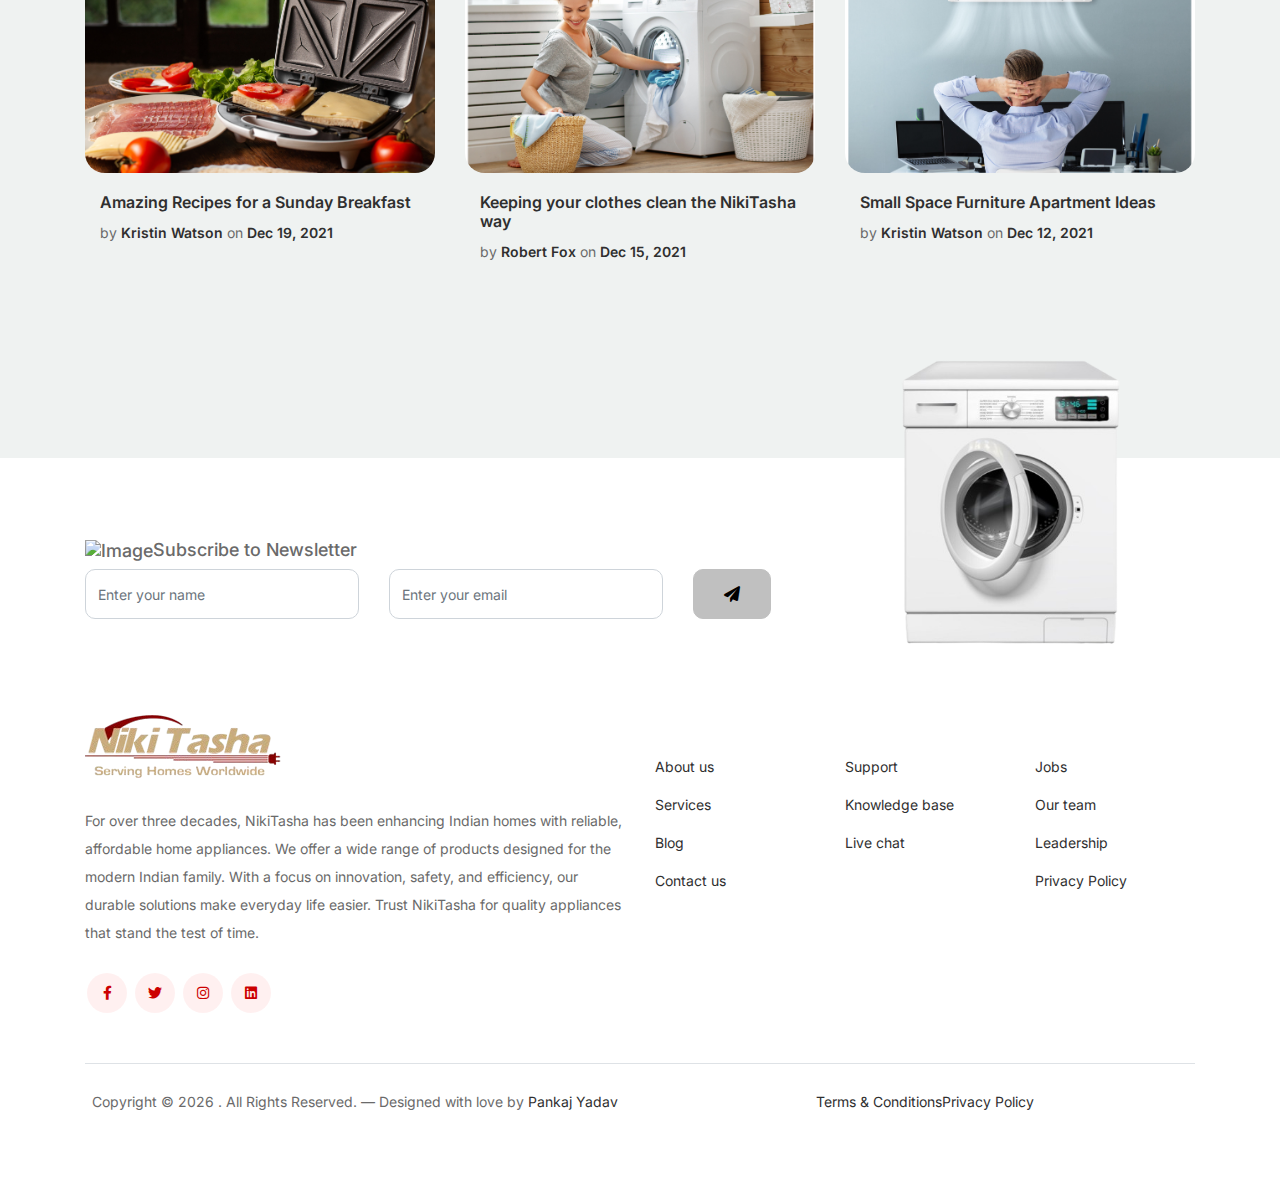
==== commit d738feda: "push final" ====
--- a/index.html
+++ b/index.html
@@ -1,27 +1,44 @@
-<!doctype html>
+<!DOCTYPE html>
 <html lang="en">
-<head>
-  <meta charset="utf-8">
-  <meta name="viewport" content="width=device-width, initial-scale=1, shrink-to-fit=no">
-  <meta name="author" content="Pankaj Yadav">
-  <link rel="shortcut icon" href="./images/nikitasha-logo.png">
-
-  <meta name="description" content="" />
-  <meta name="keywords" content="nikitasha" />
-
-		<!-- Bootstrap CSS -->
-		<link href="css/bootstrap.min.css" rel="stylesheet">
-		<link href="https://cdnjs.cloudflare.com/ajax/libs/font-awesome/6.0.0-beta3/css/all.min.css" rel="stylesheet">
-		<link href="css/tiny-slider.css" rel="stylesheet">
-		<link href="css/style.css" rel="stylesheet">
-		<link href="css/header.css" rel="stylesheet">
-		<title>Nikitasha</title>
-	</head>
-
-	<body>
-
-		<!-- Start Header/Navigation -->
-		<!-- <nav class="custom-navbar navbar navbar navbar-expand-md navbar-dark bg-dark" arial-label="Furni navigation bar">
+  <head>
+    <meta charset="utf-8" />
+    <meta
+      name="viewport"
+      content="width=device-width, initial-scale=1, shrink-to-fit=no"
+    />
+    <meta name="author" content="Pankaj Yadav" />
+    <link rel="shortcut icon" href="./images/nikitasha-logo.png" />
+
+    <meta name="description" content="" />
+    <meta name="keywords" content="nikitasha" />
+
+    <!-- Bootstrap CSS -->
+    <link href="css/bootstrap.min.css" rel="stylesheet" />
+    <script src="https://ajax.googleapis.com/ajax/libs/jquery/1.11.1/jquery.min.js"></script>
+    <link
+      href="https://cdnjs.cloudflare.com/ajax/libs/font-awesome/6.0.0-beta3/css/all.min.css"
+      rel="stylesheet"
+    />
+    <!-- Bootstrap CSS -->
+    <link
+      href="https://maxcdn.bootstrapcdn.com/bootstrap/4.5.2/css/bootstrap.min.css"
+      rel="stylesheet"
+    />
+
+    <!-- jQuery first, then Popper.js, then Bootstrap JS -->
+    <script src="https://code.jquery.com/jquery-3.5.1.slim.min.js"></script>
+    <script src="https://cdn.jsdelivr.net/npm/@popperjs/core@2.9.1/dist/umd/popper.min.js"></script>
+    <script src="https://maxcdn.bootstrapcdn.com/bootstrap/4.5.2/js/bootstrap.min.js"></script>
+    <link href="css/tiny-slider.css" rel="stylesheet" />
+    <link href="css/style.css" rel="stylesheet" />
+    <link href="css/header.css" rel="stylesheet" />
+    <link href="css/carousel.css" rel="stylesheet" />
+    <title>Nikitasha</title>
+  </head>
+
+  <body>
+    <!-- Start Header/Navigation -->
+    <!-- <nav class="custom-navbar navbar navbar navbar-expand-md navbar-dark bg-dark" arial-label="Furni navigation bar">
 
 			<div class="container">
 				<a class="navbar-brand text-dark" href="index.html">
@@ -53,626 +70,744 @@
 				
 		</nav> -->
 
-		<header class="header">
-			<div class="container">
-			  <div class="customrow v-center">
-				<div class="header-item item-left">
-				  <div class="logo navbar-brand">
-					<a href="#">
-						<img src="./images/nikitasha-logo.png" alt="nikitasha-logo">
-					</a>
-				  </div>
-				</div>
-				<!-- menu start here -->
-				<div class="header-item item-center">
-				  <div class="menu-overlay"></div>
-				  <nav class="menu">
-					<div class="mobile-menu-head">
-					  <div class="go-back"><i class="fa fa-angle-left"></i></div>
-					  <div class="current-menu-title"></div>
-					  <div class="mobile-menu-close">&times;</div>
-					</div>
-					<ul class="menu-main">
-					  <li>
-						<a href="#">Home</a>
-					  </li>
-					  <li class="menu-item-has-children">
-						<a href="#">Shop <i class="fa fa-angle-down"></i></a>
-						<div class="sub-menu mega-menu mega-menu-column-4" style="width: 100%;">
-						  <!-- <div class="list-item text-center">
-							<a href="#">
-							  <img
-								src="https://th.bing.com/th/id/R.ce8de1adaa3fcc169f0d97c436b8274b?rik=6W1qX6Qp03lNWg&riu=http%3a%2f%2fimages.unsplash.com%2fphoto-1504633273314-6a929fcd7090%3fixlib%3drb-0.3.5%26q%3d80%26fm%3djpg%26crop%3dentropy%26cs%3dtinysrgb%26w%3d1080%26fit%3dmax%26ixid%3deyJhcHBfaWQiOjEyMDd9%26s%3de8e0ff2cce3792a276fa84086113a17c&ehk=chx16tzqSRzpfA6BYM4FNaZZ%2fMJwEtxaqHPW1FZb9FI%3d&risl=&pid=ImgRaw&r=0"
-								alt="Fashion"
-							  />
-							  <h4 class="title">Fashion</h4>
-							</a>
-						  </div>
-						  <div class="list-item text-center">
-							<a href="#">
-							  <img
-								src="https://img.freepik.com/free-photo/male-technician-repairing-computer-motherboard-wooden-desk_23-2147923493.jpg?w=740&t=st=1671765056~exp=1671765656~hmac=4c8dffc9558819b4c21b126aaa394150f48adc3be9c8004c0b65d0420709ec00"
-								alt="Electronics"
-							  />
-							  <h4 class="title">Electronics</h4>
-							</a>
-						  </div>
-						  <div class="list-item text-center">
-							<a href="#">
-							  <img
-								src="https://images.unsplash.com/photo-1571380401583-72ca84994796?ixlib=rb-4.0.3&ixid=MnwxMjA3fDB8MHxwaG90by1wYWdlfHx8fGVufDB8fHx8&auto=format&fit=crop&w=764&q=80"
-								alt="Mobiles"
-							  />
-							  <h4 class="title">Mobiles</h4>
-							</a>
-						  </div>
-						  <div class="list-item text-center">
-							<a href="#">
-							  <img
-								src="https://images.unsplash.com/photo-1578643463396-0997cb5328c1?ixlib=rb-4.0.3&ixid=MnwxMjA3fDB8MHxwaG90by1wYWdlfHx8fGVufDB8fHx8&auto=format&fit=crop&w=736&q=80"
-								alt="Appliances"
-							  />
-							  <h4 class="title">Appliances</h4>
-							</a>
-						  </div> -->
-						<div class="row justify-content-center g-3 w-100">
-							<div class="col-md-4">
-								<a href="/nikitasha/foodcare.html">
-									<div class="imgsec">
-										<img src="./images/cat6.png" alt="">
-									</div>
-									<h3>Food Care</h3>
-								</a>
-							</div>
-							<div class="col-md-4">
-								<a href="/homecare.html">
-									<div class="imgsec">
-										<img src="./images/cat7.png" alt="">
-									</div>
-									<h3>Home Care</h3>
-								</a>
-							</div>
-							<div class="col-md-4">
-								<a href="/garmentcare.html">
-									<div class="imgsec">
-										<img src="./images/cat8.png" alt="">
-									</div>
-									<h3>Garment Care</h3>
-								</a>
-							</div>
-							<!-- <div class="col-md-4">
-								<a href="#!">
-									<div class="imgsec">
-										<img src="./images/cat4.jpeg" alt="">
-									</div>
-									<h3>Gas Stove</h3>
-								</a>
-							</div>
-							<div class="col-md-4">
-								<a href="#!">
-									<div class="imgsec">
-										<img src="./images/cat5.jpeg" alt="">
-									</div>
-									<h3>Microwave</h3>
-								</a>
-							</div> -->
-						</div>
-						</div>
-					  </li>
-					  <li class="">
-						<a href="#">Blog</a>
-					  </li>
-					  <li class="">
-						<a href="#">About</a>
-					  </li>
-					  <li>
-						<a href="#">Contact</a>
-					  </li>
-					</ul>
-				  </nav>
-				</div>
-				<!-- menu end here -->
-				<div class="header-item item-right">
-				  <a href="#"><i class="fas fa-search"></i></a>
-				  <a href="#"><i class="far fa-heart"></i></a>
-				  <a href="#"><i class="fas fa-shopping-cart"></i></a>
-				  <!-- mobile menu trigger -->
-				  <div class="mobile-menu-trigger">
-					<span></span>
-				  </div>
-				</div>
-			  </div>
-			</div>
-		  </header>
-
-		<!-- End Header/Navigation -->
-
-		<!-- Start Hero Section -->
-			<div class="hero">
-				<div class="container">
-					<div class="row justify-content-between">
-						<div class="col-lg-5">
-							<div class="intro-excerpt">
-								<h1>The safest way to <span clsas="d-block">Great Cooking</span></h1>
-								<p class="mb-4">Donec vitae odio quis nisl dapibus malesuada. Nullam ac aliquet velit. Aliquam vulputate velit imperdiet dolor tempor tristique.</p>
-								<p><a href="" class="btn btn-secondary me-2 customButton">Shop Now</a><a href="#" class="btn btn-white-outline">Explore</a></p>
-							</div>
-						</div>
-						<div class="col-lg-7">
-							<div class="hero-img-wrap">
-								<img src="images/couch.png" class="img-fluid">
-							</div>
-						</div>
-					</div>
-				</div>
-			</div>
-		<!-- End Hero Section -->
-
-		<!-- Start Product Section -->
-		<div class="product-section">
-			<div class="container">
-				<div class="row">
-
-					<!-- Start Column 1 -->
-					<div class="col-md-12 col-lg-3 mb-5 mb-lg-0">
-						<h2 class="mb-4 section-title">Crafted with excellent material.</h2>
-						<p class="mb-4">Donec vitae odio quis nisl dapibus malesuada. Nullam ac aliquet velit. Aliquam vulputate velit imperdiet dolor tempor tristique. </p>
-						<p><a href="#!" class="btn">Explore</a></p>
-					</div> 
-					<!-- End Column 1 -->
-
-					<!-- Start Column 2 -->
-					<div class="col-12 col-md-4 col-lg-3 mb-5 mb-md-0">
-						<a class="product-item" href="#!">
-							<img src="images/product-1.png" class="img-fluid product-thumbnail">
-							<h3 class="product-title">Electric Kettle</h3>
-							<strong class="product-price">₹50.00</strong>
-
-							<span class="icon-cross">
-								<img src="images/cross.svg" class="img-fluid">
-							</span>
-						</a>
-					</div> 
-					<!-- End Column 2 -->
-
-					<!-- Start Column 3 -->
-					<div class="col-12 col-md-4 col-lg-3 mb-5 mb-md-0">
-						<a class="product-item" href="#!">
-							<img src="images/product-2.png" class="img-fluid product-thumbnail">
-							<h3 class="product-title">Electric Chopper</h3>
-							<strong class="product-price">₹78.00</strong>
-
-							<span class="icon-cross">
-								<img src="images/cross.svg" class="img-fluid">
-							</span>
-						</a>
-					</div>
-					<!-- End Column 3 -->
-
-					<!-- Start Column 4 -->
-					<div class="col-12 col-md-4 col-lg-3 mb-5 mb-md-0">
-						<a class="product-item" href="#!">
-							<img src="images/product-3.png" class="img-fluid product-thumbnail">
-							<h3 class="product-title">Juicer Blender</h3>
-							<strong class="product-price">₹43.00</strong>
-
-							<span class="icon-cross">
-								<img src="images/cross.svg" class="img-fluid">
-							</span>
-						</a>
-					</div>
-					<!-- End Column 4 -->
-
-				</div>
-			</div>
+    <header class="header">
+      <div class="container">
+        <div class="customrow v-center">
+          <div class="header-item item-left">
+            <div class="logo navbar-brand">
+              <a href="/nikitasha">
+                <img src="./images/nikitasha-logo.png" alt="nikitasha-logo" />
+              </a>
+            </div>
+          </div>
+          <!-- menu start here -->
+          <div class="header-item item-center">
+            <div class="menu-overlay"></div>
+            <nav class="menu">
+              <div class="mobile-menu-head">
+                <div class="go-back"><i class="fa fa-angle-left"></i></div>
+                <div class="current-menu-title"></div>
+                <div class="mobile-menu-close">&times;</div>
+              </div>
+              <ul class="menu-main">
+                <li>
+                  <a href="#">Home</a>
+                </li>
+                <li class="menu-item-has-children">
+                  <a href="#">Shop <i class="fa fa-angle-down"></i></a>
+                  <div
+                    class="sub-menu mega-menu mega-menu-column-4"
+                    style="width: 100%"
+                  >
+                    <div class="row justify-content-center g-3 w-100">
+                      <div class="col-md-4">
+                        <a href="/nikitasha/foodcare.html">
+                          <div class="imgsec">
+                            <img src="./images/cat6.png" alt="" />
+                          </div>
+                          <h3>Food Care</h3>
+                        </a>
+                      </div>
+                      <div class="col-md-4">
+                        <a href="/nikitasha/homecare.html">
+                          <div class="imgsec">
+                            <img src="./images/cat7.png" alt="" />
+                          </div>
+                          <h3>Home Care</h3>
+                        </a>
+                      </div>
+                      <div class="col-md-4">
+                        <a href="/nikitasha/garmentcare.html">
+                          <div class="imgsec">
+                            <img src="./images/cat8.png" alt="" />
+                          </div>
+                          <h3>Garment Care</h3>
+                        </a>
+                      </div>
+                    </div>
+                  </div>
+                </li>
+                <li class="">
+                  <a href="#">Blog</a>
+                </li>
+                <li class="">
+                  <a href="#">About</a>
+                </li>
+                <li>
+                  <a href="#">Contact</a>
+                </li>
+              </ul>
+            </nav>
+          </div>
+          <!-- menu end here -->
+          <div class="header-item item-right">
+            <a href="#"><i class="fas fa-search"></i></a>
+            <a href="#"><i class="far fa-heart"></i></a>
+            <a href="#"><i class="fas fa-shopping-cart"></i></a>
+            <!-- mobile menu trigger -->
+            <div class="mobile-menu-trigger">
+              <span></span>
+            </div>
+          </div>
+        </div>
+      </div>
+    </header>
+    <!-- End Header/Navigation -->
+
+    <!-- slider start -->
+	<div id="carouselExampleIndicators" class="carousel slide  carousel-fade" data-ride="carousel">
+		<ol class="carousel-indicators">
+		  <li data-target="#carouselExampleIndicators" data-slide-to="0" class="active"></li>
+		  <li data-target="#carouselExampleIndicators" data-slide-to="1"></li>
+		  <li data-target="#carouselExampleIndicators" data-slide-to="2"></li>
+		  <li data-target="#carouselExampleIndicators" data-slide-to="3"></li>
+		  <li data-target="#carouselExampleIndicators" data-slide-to="4"></li>
+		</ol>
+		<div class="carousel-inner">
+		  <div class="carousel-item active">
+			<img class="d-block w-100" src="./images/1.png" alt="First slide" loading="lazy">
+		  </div>
+		  <div class="carousel-item">
+			<img class="d-block w-100" src="./images/2.png" alt="Second slide" loading="lazy">
+		  </div>
+		  <div class="carousel-item">
+			<img class="d-block w-100" src="./images/3.png" alt="Third slide" loading="lazy">
+		  </div>
+		  <div class="carousel-item">
+			<img class="d-block w-100" src="./images/4.png" alt="Fourth slide" loading="lazy">
+		  </div>
+		  <div class="carousel-item">
+			<img class="d-block w-100" src="./images/5.png" alt="Fifth slide" loading="lazy">
+		  </div>
 		</div>
-		<!-- End Product Section -->
-
-		<!-- Start Why Choose Us Section -->
-		<div class="why-choose-section">
-			<div class="container">
-				<div class="row justify-content-between">
-					<div class="col-lg-6">
-						<h2 class="section-title">Why Choose Us</h2>
-						<p>Donec vitae odio quis nisl dapibus malesuada. Nullam ac aliquet velit. Aliquam vulputate velit imperdiet dolor tempor tristique.</p>
-
-						<div class="row my-5">
-							<div class="col-6 col-md-6">
-								<div class="feature">
-									<div class="icon">
-										<img src="images/truck.svg" alt="Image" class="imf-fluid">
-									</div>
-									<h3>Fast &amp; Free Shipping</h3>
-									<p>Donec vitae odio quis nisl dapibus malesuada. Nullam ac aliquet velit. Aliquam vulputate.</p>
-								</div>
-							</div>
-
-							<div class="col-6 col-md-6">
-								<div class="feature">
-									<div class="icon">
-										<img src="images/bag.svg" alt="Image" class="imf-fluid">
-									</div>
-									<h3>Easy to Shop</h3>
-									<p>Donec vitae odio quis nisl dapibus malesuada. Nullam ac aliquet velit. Aliquam vulputate.</p>
-								</div>
-							</div>
-
-							<div class="col-6 col-md-6">
-								<div class="feature">
-									<div class="icon">
-										<img src="images/support.svg" alt="Image" class="imf-fluid">
-									</div>
-									<h3>24/7 Support</h3>
-									<p>Donec vitae odio quis nisl dapibus malesuada. Nullam ac aliquet velit. Aliquam vulputate.</p>
-								</div>
-							</div>
-
-							<div class="col-6 col-md-6">
-								<div class="feature">
-									<div class="icon">
-										<img src="images/return.svg" alt="Image" class="imf-fluid">
-									</div>
-									<h3>Hassle Free Returns</h3>
-									<p>Donec vitae odio quis nisl dapibus malesuada. Nullam ac aliquet velit. Aliquam vulputate.</p>
-								</div>
-							</div>
-
-						</div>
-					</div>
-
-					<div class="col-lg-5">
-						<div class="img-wrap">
-							<img src="images/why-choose-us-img.jpg" alt="Image" class="img-fluid">
-						</div>
-					</div>
-
-				</div>
-			</div>
-		</div>
-		<!-- End Why Choose Us Section -->
-
-		<!-- Start We Help Section -->
-		<div class="we-help-section">
-			<div class="container">
-				<div class="row justify-content-between">
-					<div class="col-lg-7 mb-5 mb-lg-0">
-						<div class="imgs-grid">
-							<div class="grid grid-1"><img src="images/img-grid-1.jpg" alt="Untree.co"></div>
-							<div class="grid grid-2"><img src="images/img-grid-2.jpg" alt="Untree.co"></div>
-							<div class="grid grid-3"><img src="images/img-grid-3.jpg" alt="Untree.co"></div>
-						</div>
-					</div>
-					<div class="col-lg-5 ps-lg-5">
-						<h2 class="section-title mb-4">We Help You Make Modern Home Appliances</h2>
-						<p>Donec facilisis quam ut purus rutrum lobortis. Donec vitae odio quis nisl dapibus malesuada. Nullam ac aliquet velit. Aliquam vulputate velit imperdiet dolor tempor tristique. Pellentesque habitant morbi tristique senectus et netus et malesuada</p>
-
-						<ul class="list-unstyled custom-list my-4">
-							<li>Donec vitae odio quis nisl dapibus malesuada</li>
-							<li>Donec vitae odio quis nisl dapibus malesuada</li>
-							<li>Donec vitae odio quis nisl dapibus malesuada</li>
-							<li>Donec vitae odio quis nisl dapibus malesuada</li>
-						</ul>
-						<p><a herf="#" class="btn">Explore</a></p>
-					</div>
-				</div>
-			</div>
-		</div>
-		<!-- End We Help Section -->
-
-		<!-- Start Popular Product -->
-		<div class="popular-product">
-			<div class="container">
-				<div class="row">
-
-					<div class="col-12 col-md-6 col-lg-4 mb-4 mb-lg-0">
-						<div class="product-item-sm d-flex">
-							<div class="thumbnail">
-								<img src="images/product-1.png" alt="Image" class="img-fluid">
-							</div>
-							<div class="pt-3">
-								<h3>Electric Kettle</h3>
-								<p>Donec facilisis quam ut purus rutrum lobortis. Donec vitae odio </p>
-								<p><a href="#">Read More</a></p>
-							</div>
-						</div>
-					</div>
-
-					<div class="col-12 col-md-6 col-lg-4 mb-4 mb-lg-0">
-						<div class="product-item-sm d-flex">
-							<div class="thumbnail">
-								<img src="images/product-2.png" alt="Image" class="img-fluid">
-							</div>
-							<div class="pt-3">
-								<h3>Electric Chopper</h3>
-								<p>Donec facilisis quam ut purus rutrum lobortis. Donec vitae odio </p>
-								<p><a href="#">Read More</a></p>
-							</div>
-						</div>
-					</div>
-
-					<div class="col-12 col-md-6 col-lg-4 mb-4 mb-lg-0">
-						<div class="product-item-sm d-flex">
-							<div class="thumbnail">
-								<img src="images/product-3.png" alt="Image" class="img-fluid">
-							</div>
-							<div class="pt-3">
-								<h3>Juicer Blender</h3>
-								<p>Donec facilisis quam ut purus rutrum lobortis. Donec vitae odio </p>
-								<p><a href="#">Read More</a></p>
-							</div>
-						</div>
-					</div>
-
-				</div>
-			</div>
-		</div>
-		<!-- End Popular Product -->
-
-		<!-- Start Testimonial Slider -->
-		<div class="testimonial-section">
-			<div class="container">
-				<div class="row">
-					<div class="col-lg-7 mx-auto text-center">
-						<h2 class="section-title">Testimonials</h2>
-					</div>
-				</div>
-
-				<div class="row justify-content-center">
-					<div class="col-lg-12">
-						<div class="testimonial-slider-wrap text-center">
-
-							<div id="testimonial-nav">
-								<span class="prev" data-controls="prev"><span class="fa fa-chevron-left"></span></span>
-								<span class="next" data-controls="next"><span class="fa fa-chevron-right"></span></span>
-							</div>
-
-							<div class="testimonial-slider">
-								
-								<div class="item">
-									<div class="row justify-content-center">
-										<div class="col-lg-8 mx-auto">
-
-											<div class="testimonial-block text-center">
-												<blockquote class="mb-5">
-													<p>&ldquo;Donec facilisis quam ut purus rutrum lobortis. Donec vitae odio quis nisl dapibus malesuada. Nullam ac aliquet velit. Aliquam vulputate velit imperdiet dolor tempor tristique. Pellentesque habitant morbi tristique senectus et netus et malesuada fames ac turpis egestas. Integer convallis volutpat dui quis scelerisque.&rdquo;</p>
-												</blockquote>
-
-												<div class="author-info">
-													<div class="author-pic">
-														<img src="images/person-1.png" alt="Maria Jones" class="img-fluid">
-													</div>
-													<h3 class="font-weight-bold">Maria Jones</h3>
-													<span class="position d-block mb-3">CEO, Co-Founder, XYZ Inc.</span>
-												</div>
-											</div>
-
-										</div>
-									</div>
-								</div> 
-								<!-- END item -->
-
-								<div class="item">
-									<div class="row justify-content-center">
-										<div class="col-lg-8 mx-auto">
-
-											<div class="testimonial-block text-center">
-												<blockquote class="mb-5">
-													<p>&ldquo;Donec facilisis quam ut purus rutrum lobortis. Donec vitae odio quis nisl dapibus malesuada. Nullam ac aliquet velit. Aliquam vulputate velit imperdiet dolor tempor tristique. Pellentesque habitant morbi tristique senectus et netus et malesuada fames ac turpis egestas. Integer convallis volutpat dui quis scelerisque.&rdquo;</p>
-												</blockquote>
-
-												<div class="author-info">
-													<div class="author-pic">
-														<img src="images/person-1.png" alt="Maria Jones" class="img-fluid">
-													</div>
-													<h3 class="font-weight-bold">Maria Jones</h3>
-													<span class="position d-block mb-3">CEO, Co-Founder, XYZ Inc.</span>
-												</div>
-											</div>
-
-										</div>
-									</div>
-								</div> 
-								<!-- END item -->
-
-								<div class="item">
-									<div class="row justify-content-center">
-										<div class="col-lg-8 mx-auto">
-
-											<div class="testimonial-block text-center">
-												<blockquote class="mb-5">
-													<p>&ldquo;Donec facilisis quam ut purus rutrum lobortis. Donec vitae odio quis nisl dapibus malesuada. Nullam ac aliquet velit. Aliquam vulputate velit imperdiet dolor tempor tristique. Pellentesque habitant morbi tristique senectus et netus et malesuada fames ac turpis egestas. Integer convallis volutpat dui quis scelerisque.&rdquo;</p>
-												</blockquote>
-
-												<div class="author-info">
-													<div class="author-pic">
-														<img src="images/person-1.png" alt="Maria Jones" class="img-fluid">
-													</div>
-													<h3 class="font-weight-bold">Maria Jones</h3>
-													<span class="position d-block mb-3">CEO, Co-Founder, XYZ Inc.</span>
-												</div>
-											</div>
-
-										</div>
-									</div>
-								</div> 
-								<!-- END item -->
-
-							</div>
-
-						</div>
-					</div>
-				</div>
-			</div>
-		</div>
-		<!-- End Testimonial Slider -->
-
-		<!-- Start Blog Section -->
-		<div class="blog-section">
-			<div class="container">
-				<div class="row mb-5">
-					<div class="col-md-6">
-						<h2 class="section-title">Recent Blog</h2>
-					</div>
-					<div class="col-md-6 text-start text-md-end">
-						<a href="#" class="more">View All Posts</a>
-					</div>
-				</div>
-
-				<div class="row">
-
-					<div class="col-12 col-sm-6 col-md-4 mb-4 mb-md-0">
-						<div class="post-entry">
-							<a href="#" class="post-thumbnail"><img src="images/post-1.jpg" alt="Image" class="img-fluid"></a>
-							<div class="post-content-entry">
-								<h3><a href="#">First Time Home Owner Ideas</a></h3>
-								<div class="meta">
-									<span>by <a href="#">Kristin Watson</a></span> <span>on <a href="#">Dec 19, 2021</a></span>
-								</div>
-							</div>
-						</div>
-					</div>
-
-					<div class="col-12 col-sm-6 col-md-4 mb-4 mb-md-0">
-						<div class="post-entry">
-							<a href="#" class="post-thumbnail"><img src="images/post-2.jpg" alt="Image" class="img-fluid"></a>
-							<div class="post-content-entry">
-								<h3><a href="#">How To Keep Your Furniture Clean</a></h3>
-								<div class="meta">
-									<span>by <a href="#">Robert Fox</a></span> <span>on <a href="#">Dec 15, 2021</a></span>
-								</div>
-							</div>
-						</div>
-					</div>
-
-					<div class="col-12 col-sm-6 col-md-4 mb-4 mb-md-0">
-						<div class="post-entry">
-							<a href="#" class="post-thumbnail"><img src="images/post-3.jpg" alt="Image" class="img-fluid"></a>
-							<div class="post-content-entry">
-								<h3><a href="#">Small Space Furniture Apartment Ideas</a></h3>
-								<div class="meta">
-									<span>by <a href="#">Kristin Watson</a></span> <span>on <a href="#">Dec 12, 2021</a></span>
-								</div>
-							</div>
-						</div>
-					</div>
-
-				</div>
-			</div>
-		</div>
-		<!-- End Blog Section -->	
-
-		<!-- Start Footer Section -->
-		<footer class="footer-section">
-			<div class="container relative">
-
-				<div class="sofa-img">
-					<img src="images/sofa.png" alt="Image" class="img-fluid">
-				</div>
-
-				<div class="row">
-					<div class="col-lg-8">
-						<div class="subscription-form">
-							<h3 class="d-flex align-items-center"><span class="me-1"><img src="images/envelope-outline.svg" alt="Image" class="img-fluid"></span><span>Subscribe to Newsletter</span></h3>
-
-							<form action="#" class="row g-3">
-								<div class="col-auto">
-									<input type="text" class="form-control" placeholder="Enter your name">
-								</div>
-								<div class="col-auto">
-									<input type="email" class="form-control" placeholder="Enter your email">
-								</div>
-								<div class="col-auto">
-									<button class="btn btn-primary">
-										<span class="fa fa-paper-plane"></span>
-									</button>
-								</div>
-							</form>
-
-						</div>
-					</div>
-				</div>
-
-				<div class="row  mb-5">
-					<div class="col-lg-6">
-						<div class="mb-4 footer-logo-wrap"><a href="#" class="footer-logo">
-							<img src="./images/nikitasha-logo.png" alt="nikitasha-logo" />
-						</a></div>
-						<p class="mb-4">For over three decades, NikiTasha has been enhancing Indian homes with reliable, affordable home appliances. We offer a wide range of products designed for the modern Indian family. With a focus on innovation, safety, and efficiency, our durable solutions make everyday life easier. Trust NikiTasha for quality appliances that stand the test of time.</p>
-
-						<ul class="list-unstyled custom-social">
-							<li><a href="#"><span class="fa fa-brands fa-facebook-f"></span></a></li>
-							<li><a href="#"><span class="fa fa-brands fa-twitter"></span></a></li>
-							<li><a href="#"><span class="fa fa-brands fa-instagram"></span></a></li>
-							<li><a href="#"><span class="fa fa-brands fa-linkedin"></span></a></li>
-						</ul>
-					</div>
-
-					<div class="col-lg-6">
-						<div class="row links-wrap">
-							<div class="col-6 col-sm-6 col-md-4">
-								<ul class="list-unstyled">
-									<li><a href="#">About us</a></li>
-									<li><a href="#">Services</a></li>
-									<li><a href="#">Blog</a></li>
-									<li><a href="#">Contact us</a></li>
-								</ul>
-							</div>
-
-							<div class="col-6 col-sm-6 col-md-4">
-								<ul class="list-unstyled">
-									<li><a href="#">Support</a></li>
-									<li><a href="#">Knowledge base</a></li>
-									<li><a href="#">Live chat</a></li>
-								</ul>
-							</div>
-
-							<div class="col-6 col-sm-6 col-md-4">
-								<ul class="list-unstyled">
-									<li><a href="#">Jobs</a></li>
-									<li><a href="#">Our team</a></li>
-									<li><a href="#">Leadership</a></li>
-									<li><a href="#">Privacy Policy</a></li>
-								</ul>
-							</div>
-
-							<!-- <div class="col-6 col-sm-6 col-md-3">
-								<ul class="list-unstyled">
-									<li><a href="#">Electric Kettle</a></li>
-									<li><a href="#">Electric Kettle</a></li>
-									<li><a href="#">Electric Kettle</a></li>
-								</ul>
-							</div> -->
-						</div>
-					</div>
-
-				</div>
-
-				<div class="border-top copyright">
-					<div class="row pt-4">
-						<div class="col-lg-6">
-							<p class="mb-2 text-center text-lg-start">Copyright &copy;<script>document.write(new Date().getFullYear());</script>. All Rights Reserved. &mdash; Designed with love by <a href="#!">Pankaj Yadav</a> 
+		<a class="carousel-control-prev" href="#carouselExampleIndicators" role="button" data-slide="prev">
+		  <span class="carousel-control-prev-icon" aria-hidden="true"></span>
+		  <span class="sr-only">Previous</span>
+		</a>
+		<a class="carousel-control-next" href="#carouselExampleIndicators" role="button" data-slide="next">
+		  <span class="carousel-control-next-icon" aria-hidden="true"></span>
+		  <span class="sr-only">Next</span>
+		</a>
+	  </div>
+	<!-- slider end -->
+
+    <!-- Start Hero Section -->
+    <!-- <div class="hero">
+      <div class="container">
+        <div class="row justify-content-between">
+          <div class="col-lg-5">
+            <div class="intro-excerpt">
+              <h1>
+                The safest way to <span clsas="d-block">Great Cooking</span>
+              </h1>
+              <p class="mb-4">
+                Donec vitae odio quis nisl dapibus malesuada. Nullam ac aliquet
+                velit. Aliquam vulputate velit imperdiet dolor tempor tristique.
+              </p>
+              <p>
+                <a href="" class="btn btn-secondary me-2 customButton"
+                  >Shop Now</a
+                ><a href="#" class="btn btn-white-outline">Explore</a>
+              </p>
+            </div>
+          </div>
+          <div class="col-lg-7">
+            <div class="hero-img-wrap">
+              <img src="images/couch.png" class="img-fluid" />
+            </div>
+          </div>
+        </div>
+      </div>
+    </div> -->
+    <!-- End Hero Section -->
+
+    <!-- Start Product Section -->
+    <div class="product-section">
+      <div class="container">
+        <div class="row">
+          <!-- Start Column 1 -->
+          <div class="col-md-12 col-lg-3 mb-5 mb-lg-0">
+            <h2 class="mb-4 section-title">Crafted with excellent material.</h2>
+            <p class="mb-4">
+              Donec vitae odio quis nisl dapibus malesuada. Nullam ac aliquet
+              velit. Aliquam vulputate velit imperdiet dolor tempor tristique.
             </p>
-						</div>
-
-						<div class="col-lg-6 text-center text-lg-end">
-							<ul class="list-unstyled d-inline-flex ms-auto">
-								<li class="me-4"><a href="#">Terms &amp; Conditions</a></li>
-								<li><a href="#">Privacy Policy</a></li>
-							</ul>
-						</div>
-
-					</div>
-				</div>
-
-			</div>
-		</footer>
-		<!-- End Footer Section -->	
-
-
-		<script src="js/bootstrap.bundle.min.js"></script>
-		<script src="js/tiny-slider.js"></script>
-		<script src="js/custom.js"></script>
-		<script src="js/header.js"></script>
-	</body>
-
+            <p><a href="#!" class="btn">Explore</a></p>
+          </div>
+          <!-- End Column 1 -->
+
+          <!-- Start Column 2 -->
+          <div class="col-12 col-md-4 col-lg-3 mb-5 mb-md-0">
+            <a class="product-item" href="#!">
+              <img
+                src="images/product-1.png"
+                class="img-fluid product-thumbnail"
+              />
+              <h3 class="product-title">Electric Kettle</h3>
+              <strong class="product-price">₹50.00</strong>
+
+              <span class="icon-cross">
+                <img src="images/cross.svg" class="img-fluid" />
+              </span>
+            </a>
+          </div>
+          <!-- End Column 2 -->
+
+          <!-- Start Column 3 -->
+          <div class="col-12 col-md-4 col-lg-3 mb-5 mb-md-0">
+            <a class="product-item" href="#!">
+              <img
+                src="images/product-2.png"
+                class="img-fluid product-thumbnail"
+              />
+              <h3 class="product-title">Electric Chopper</h3>
+              <strong class="product-price">₹78.00</strong>
+
+              <span class="icon-cross">
+                <img src="images/cross.svg" class="img-fluid" />
+              </span>
+            </a>
+          </div>
+          <!-- End Column 3 -->
+
+          <!-- Start Column 4 -->
+          <div class="col-12 col-md-4 col-lg-3 mb-5 mb-md-0">
+            <a class="product-item" href="#!">
+              <img
+                src="images/product-3.png"
+                class="img-fluid product-thumbnail"
+              />
+              <h3 class="product-title">Juicer Blender</h3>
+              <strong class="product-price">₹43.00</strong>
+
+              <span class="icon-cross">
+                <img src="images/cross.svg" class="img-fluid" />
+              </span>
+            </a>
+          </div>
+          <!-- End Column 4 -->
+        </div>
+      </div>
+    </div>
+    <!-- End Product Section -->
+
+    <!-- Start Why Choose Us Section -->
+    <div class="why-choose-section">
+      <div class="container">
+        <div class="row justify-content-between">
+          <div class="col-lg-6">
+            <h2 class="section-title">Exceptional Products Beyond Compare</h2>
+            <p>
+              Donec vitae odio quis nisl dapibus malesuada. Nullam ac aliquet
+              velit. Aliquam vulputate velit imperdiet dolor tempor tristique.
+            </p>
+
+            <div class="row my-5">
+              <div class="col-6 col-md-6">
+                <div class="feature">
+                  <div class="icon">
+                    <img src="images/truck.svg" alt="Image" class="imf-fluid" />
+                  </div>
+                  <h3>Fast &amp; Free Shipping</h3>
+                  <p>
+                    Donec vitae odio quis nisl dapibus malesuada. Nullam ac
+                    aliquet velit. Aliquam vulputate.
+                  </p>
+                </div>
+              </div>
+
+              <div class="col-6 col-md-6">
+                <div class="feature">
+                  <div class="icon">
+                    <img src="images/bag.svg" alt="Image" class="imf-fluid" />
+                  </div>
+                  <h3>Easy to Shop</h3>
+                  <p>
+                    Donec vitae odio quis nisl dapibus malesuada. Nullam ac
+                    aliquet velit. Aliquam vulputate.
+                  </p>
+                </div>
+              </div>
+
+              <div class="col-6 col-md-6">
+                <div class="feature">
+                  <div class="icon">
+                    <img
+                      src="images/support.svg"
+                      alt="Image"
+                      class="imf-fluid"
+                    />
+                  </div>
+                  <h3>24/7 Support</h3>
+                  <p>
+                    Donec vitae odio quis nisl dapibus malesuada. Nullam ac
+                    aliquet velit. Aliquam vulputate.
+                  </p>
+                </div>
+              </div>
+
+              <div class="col-6 col-md-6">
+                <div class="feature">
+                  <div class="icon">
+                    <img
+                      src="images/return.svg"
+                      alt="Image"
+                      class="imf-fluid"
+                    />
+                  </div>
+                  <h3>Hassle Free Returns</h3>
+                  <p>
+                    Donec vitae odio quis nisl dapibus malesuada. Nullam ac
+                    aliquet velit. Aliquam vulputate.
+                  </p>
+                </div>
+              </div>
+            </div>
+          </div>
+
+          <div class="col-lg-5">
+            <div class="img-wrap">
+              <img
+                src="images/why-choose-us-img.jpg"
+                alt="Image"
+                class="img-fluid"
+              />
+            </div>
+          </div>
+        </div>
+      </div>
+    </div>
+    <!-- End Why Choose Us Section -->
+
+    <!-- Start We Help Section -->
+    <div class="we-help-section">
+      <div class="container">
+        <div class="row justify-content-between">
+          <div class="col-lg-7 mb-5 mb-lg-0">
+            <div class="imgs-grid">
+              <div class="grid grid-1">
+                <img src="images/img-grid-1.jpg" alt="Untree.co" />
+              </div>
+              <div class="grid grid-2">
+                <img src="images/img-grid-2.jpg" alt="Untree.co" />
+              </div>
+              <div class="grid grid-3">
+                <img src="images/img-grid-3.jpg" alt="Untree.co" />
+              </div>
+            </div>
+          </div>
+          <div class="col-lg-5 ps-lg-5">
+            <h2 class="section-title mb-4">
+              We Help You Make Modern Home Appliances
+            </h2>
+            <p>
+              Donec facilisis quam ut purus rutrum lobortis. Donec vitae odio
+              quis nisl dapibus malesuada. Nullam ac aliquet velit. Aliquam
+              vulputate velit imperdiet dolor tempor tristique. Pellentesque
+              habitant morbi tristique senectus et netus et malesuada
+            </p>
+
+            <ul class="list-unstyled custom-list my-4">
+              <li>Donec vitae odio quis nisl dapibus malesuada</li>
+              <li>Donec vitae odio quis nisl dapibus malesuada</li>
+              <li>Donec vitae odio quis nisl dapibus malesuada</li>
+              <li>Donec vitae odio quis nisl dapibus malesuada</li>
+            </ul>
+            <p><a herf="#" class="btn">Explore</a></p>
+          </div>
+        </div>
+      </div>
+    </div>
+    <!-- End We Help Section -->
+
+    <!-- Start Popular Product -->
+    <div class="popular-product">
+      <div class="container">
+		<h2 class="heading">Popular Products</h2>
+        <div class="row">
+          <div class="col-12 col-md-6 col-lg-4 mb-4 mb-lg-0">
+            <div class="product-item-sm d-flex">
+              <div class="thumbnail">
+                <img src="images/product-1.png" alt="Image" class="img-fluid" width="90" height="90" />
+              </div>
+              <div class="pt-3">
+                <h3>Electric Kettle</h3>
+                <p>
+                  Donec facilisis quam ut purus rutrum lobortis. Donec vitae
+                  odio
+                </p>
+                <p><a href="#">Read More</a></p>
+              </div>
+            </div>
+          </div>
+
+          <div class="col-12 col-md-6 col-lg-4 mb-4 mb-lg-0">
+            <div class="product-item-sm d-flex">
+              <div class="thumbnail">
+                <img src="images/products/food/ElectricStove-removebg-preview.png" alt="Image" class="img-fluid"  width="90" height="90" />
+              </div>
+              <div class="pt-3">
+                <h3>Electric Stove</h3>
+                <p>
+                  Donec facilisis quam ut purus rutrum lobortis. Donec vitae
+                  odio
+                </p>
+                <p><a href="#">Read More</a></p>
+              </div>
+            </div>
+          </div>
+
+          <div class="col-12 col-md-6 col-lg-4 mb-4 mb-lg-0">
+            <div class="product-item-sm d-flex">
+              <div class="thumbnail">
+                <img src="images/product-3.png" alt="Image" class="img-fluid"  width="90" height="90" />
+              </div>
+              <div class="pt-3">
+                <h3>Juicer Blender</h3>
+                <p>
+                  Donec facilisis quam ut purus rutrum lobortis. Donec vitae
+                  odio
+                </p>
+                <p><a href="#">Read More</a></p>
+              </div>
+            </div>
+          </div>
+        </div>
+      </div>
+    </div>
+    <!-- End Popular Product -->
+
+    <!-- Start Testimonial Slider -->
+    <div class="testimonial-section">
+      <div class="container">
+        <div class="row">
+          <div class="col-lg-7 mx-auto text-center">
+            <h2 class="section-title">Testimonials</h2>
+          </div>
+        </div>
+
+        <div class="row justify-content-center">
+          <div class="col-lg-12">
+            <div class="testimonial-slider-wrap text-center">
+              <div id="testimonial-nav">
+                <span class="prev" data-controls="prev"
+                  ><span class="fa fa-chevron-left"></span
+                ></span>
+                <span class="next" data-controls="next"
+                  ><span class="fa fa-chevron-right"></span
+                ></span>
+              </div>
+
+              <div class="testimonial-slider">
+                <div class="item">
+                  <div class="row justify-content-center">
+                    <div class="col-lg-8 mx-auto">
+                      <div class="testimonial-block text-center">
+                        <blockquote class="mb-5">
+                          <p>
+                            &ldquo;Donec facilisis quam ut purus rutrum
+                            lobortis. Donec vitae odio quis nisl dapibus
+                            malesuada. Nullam ac aliquet velit. Aliquam
+                            vulputate velit imperdiet dolor tempor tristique.
+                            Pellentesque habitant morbi tristique senectus et
+                            netus et malesuada fames ac turpis egestas. Integer
+                            convallis volutpat dui quis scelerisque.&rdquo;
+                          </p>
+                        </blockquote>
+
+                        <div class="author-info">
+                          <div class="author-pic">
+                            <img
+                              src="images/person-1.png"
+                              alt="Maria Jones"
+                              class="img-fluid"
+                            />
+                          </div>
+                          <h3 class="font-weight-bold">Maria Jones</h3>
+                          <span class="position d-block mb-3"
+                            >CEO, Co-Founder, XYZ Inc.</span
+                          >
+                        </div>
+                      </div>
+                    </div>
+                  </div>
+                </div>
+                <!-- END item -->
+
+                <div class="item">
+                  <div class="row justify-content-center">
+                    <div class="col-lg-8 mx-auto">
+                      <div class="testimonial-block text-center">
+                        <blockquote class="mb-5">
+                          <p>
+                            &ldquo;Donec facilisis quam ut purus rutrum
+                            lobortis. Donec vitae odio quis nisl dapibus
+                            malesuada. Nullam ac aliquet velit. Aliquam
+                            vulputate velit imperdiet dolor tempor tristique.
+                            Pellentesque habitant morbi tristique senectus et
+                            netus et malesuada fames ac turpis egestas. Integer
+                            convallis volutpat dui quis scelerisque.&rdquo;
+                          </p>
+                        </blockquote>
+
+                        <div class="author-info">
+                          <div class="author-pic">
+                            <img
+                              src="images/person-1.png"
+                              alt="Maria Jones"
+                              class="img-fluid"
+                            />
+                          </div>
+                          <h3 class="font-weight-bold">Maria Jones</h3>
+                          <span class="position d-block mb-3"
+                            >CEO, Co-Founder, XYZ Inc.</span
+                          >
+                        </div>
+                      </div>
+                    </div>
+                  </div>
+                </div>
+                <!-- END item -->
+
+                <div class="item">
+                  <div class="row justify-content-center">
+                    <div class="col-lg-8 mx-auto">
+                      <div class="testimonial-block text-center">
+                        <blockquote class="mb-5">
+                          <p>
+                            &ldquo;Donec facilisis quam ut purus rutrum
+                            lobortis. Donec vitae odio quis nisl dapibus
+                            malesuada. Nullam ac aliquet velit. Aliquam
+                            vulputate velit imperdiet dolor tempor tristique.
+                            Pellentesque habitant morbi tristique senectus et
+                            netus et malesuada fames ac turpis egestas. Integer
+                            convallis volutpat dui quis scelerisque.&rdquo;
+                          </p>
+                        </blockquote>
+
+                        <div class="author-info">
+                          <div class="author-pic">
+                            <img
+                              src="images/person-1.png"
+                              alt="Maria Jones"
+                              class="img-fluid"
+                            />
+                          </div>
+                          <h3 class="font-weight-bold">Maria Jones</h3>
+                          <span class="position d-block mb-3"
+                            >CEO, Co-Founder, XYZ Inc.</span
+                          >
+                        </div>
+                      </div>
+                    </div>
+                  </div>
+                </div>
+                <!-- END item -->
+              </div>
+            </div>
+          </div>
+        </div>
+      </div>
+    </div>
+    <!-- End Testimonial Slider -->
+
+    <!-- Start Blog Section -->
+    <div class="blog-section">
+      <div class="container">
+        <div class="row mb-5">
+          <div class="col-md-6">
+            <h2 class="section-title">Recent Blog</h2>
+          </div>
+          <div class="col-md-6 text-start text-md-end">
+            <a href="#" class="more">View All Posts</a>
+          </div>
+        </div>
+
+        <div class="row">
+          <div class="col-12 col-sm-6 col-md-4 mb-4 mb-md-0">
+            <div class="post-entry">
+              <a href="#" class="post-thumbnail"
+                ><img src="images/post-1.jpg" alt="Image" class="img-fluid"
+              /></a>
+              <div class="post-content-entry">
+                <h3><a href="#">Amazing Recipes for a Sunday Breakfast</a></h3>
+                <div class="meta">
+                  <span>by <a href="#">Kristin Watson</a></span>
+                  <span>on <a href="#">Dec 19, 2021</a></span>
+                </div>
+              </div>
+            </div>
+          </div>
+
+          <div class="col-12 col-sm-6 col-md-4 mb-4 mb-md-0">
+            <div class="post-entry">
+              <a href="#" class="post-thumbnail"
+                ><img src="images/post-2.jpg" alt="Image" class="img-fluid"
+              /></a>
+              <div class="post-content-entry">
+                <h3>
+                  <a href="#">Keeping your clothes clean the NikiTasha way</a>
+                </h3>
+                <div class="meta">
+                  <span>by <a href="#">Robert Fox</a></span>
+                  <span>on <a href="#">Dec 15, 2021</a></span>
+                </div>
+              </div>
+            </div>
+          </div>
+
+          <div class="col-12 col-sm-6 col-md-4 mb-4 mb-md-0">
+            <div class="post-entry">
+              <a href="#" class="post-thumbnail"
+                ><img src="images/post-3.jpg" alt="Image" class="img-fluid"
+              /></a>
+              <div class="post-content-entry">
+                <h3><a href="#">Small Space Furniture Apartment Ideas</a></h3>
+                <div class="meta">
+                  <span>by <a href="#">Kristin Watson</a></span>
+                  <span>on <a href="#">Dec 12, 2021</a></span>
+                </div>
+              </div>
+            </div>
+          </div>
+        </div>
+      </div>
+    </div>
+    <!-- End Blog Section -->
+
+    <!-- Start Footer Section -->
+    <footer class="footer-section">
+      <div class="container relative">
+        <div class="sofa-img">
+          <img src="images/sofa.png" alt="Image" class="img-fluid" />
+        </div>
+
+        <div class="row">
+          <div class="col-lg-8">
+            <div class="subscription-form">
+              <h3 class="d-flex align-items-center">
+                <span class="me-1"
+                  ><img
+                    src="images/envelope-outline.svg"
+                    alt="Image"
+                    class="img-fluid" /></span
+                ><span>Subscribe to Newsletter</span>
+              </h3>
+
+              <form action="#" class="row g-3">
+                <div class="col-auto">
+                  <input
+                    type="text"
+                    class="form-control"
+                    placeholder="Enter your name"
+                  />
+                </div>
+                <div class="col-auto">
+                  <input
+                    type="email"
+                    class="form-control"
+                    placeholder="Enter your email"
+                  />
+                </div>
+                <div class="col-auto">
+                  <button class="btn btn-primary">
+                    <span class="fa fa-paper-plane"></span>
+                  </button>
+                </div>
+              </form>
+            </div>
+          </div>
+        </div>
+
+        <div class="row mb-5">
+          <div class="col-lg-6">
+            <div class="mb-4 footer-logo-wrap">
+              <a href="#" class="footer-logo">
+                <img src="./images/nikitasha-logo.png" alt="nikitasha-logo" />
+              </a>
+            </div>
+            <p class="mb-4">
+              For over three decades, NikiTasha has been enhancing Indian homes
+              with reliable, affordable home appliances. We offer a wide range
+              of products designed for the modern Indian family. With a focus on
+              innovation, safety, and efficiency, our durable solutions make
+              everyday life easier. Trust NikiTasha for quality appliances that
+              stand the test of time.
+            </p>
+
+            <ul class="list-unstyled custom-social">
+              <li>
+                <a href="#"><span class="fa fa-brands fa-facebook-f"></span></a>
+              </li>
+              <li>
+                <a href="#"><span class="fa fa-brands fa-twitter"></span></a>
+              </li>
+              <li>
+                <a href="#"><span class="fa fa-brands fa-instagram"></span></a>
+              </li>
+              <li>
+                <a href="#"><span class="fa fa-brands fa-linkedin"></span></a>
+              </li>
+            </ul>
+          </div>
+
+          <div class="col-lg-6">
+            <div class="row links-wrap">
+              <div class="col-6 col-sm-6 col-md-4">
+                <ul class="list-unstyled">
+                  <li><a href="#">About us</a></li>
+                  <li><a href="#">Services</a></li>
+                  <li><a href="#">Blog</a></li>
+                  <li><a href="#">Contact us</a></li>
+                </ul>
+              </div>
+              <div class="col-6 col-sm-6 col-md-4">
+                <ul class="list-unstyled">
+                  <li><a href="#">Support</a></li>
+                  <li><a href="#">Knowledge base</a></li>
+                  <li><a href="#">Live chat</a></li>
+                </ul>
+              </div>
+              <div class="col-6 col-sm-6 col-md-4">
+                <ul class="list-unstyled">
+                  <li><a href="#">Jobs</a></li>
+                  <li><a href="#">Our team</a></li>
+                  <li><a href="#">Leadership</a></li>
+                  <li><a href="#">Privacy Policy</a></li>
+                </ul>
+              </div>
+            </div>
+          </div>
+        </div>
+
+        <div class="border-top copyright">
+          <div class="row pt-4">
+            <div class="col-lg-6">
+              <p class="mb-2 text-center text-lg-start">
+                Copyright &copy;
+                <script>
+                  document.write(new Date().getFullYear());
+                </script>
+                . All Rights Reserved. &mdash; Designed with love by
+                <a href="#!">Pankaj Yadav</a>
+              </p>
+            </div>
+
+            <div class="col-lg-6 text-center text-lg-end">
+              <ul class="list-unstyled d-inline-flex ms-auto">
+                <li class="me-4"><a href="#">Terms &amp; Conditions</a></li>
+                <li><a href="#">Privacy Policy</a></li>
+              </ul>
+            </div>
+          </div>
+        </div>
+      </div>
+    </footer>
+    <!-- End Footer Section -->
+    <script src="js/bootstrap.bundle.min.js"></script>
+    <script src="js/tiny-slider.js"></script>
+    <script src="js/custom.js"></script>
+    <script src="js/header.js"></script>
+	<script src="./js/shop.js"></script>
+  </body>
 </html>
--- a/css/style.css
+++ b/css/style.css
@@ -525,6 +525,23 @@
 .popular-product {
   padding: 0 0 7rem 0;
 }
+
+.popular-product .heading {
+  color: #2f2f2f;
+  font-weight: 500;
+  font-size: 2rem;
+  margin-bottom: 25px;
+}
+/* .popular-product .heading:after {
+  content: "";
+  border-top: 1px double #cc0000;
+  border-bottom: 1px double #cc0000;
+  border-bottom-width: 2px;
+  width: 20%;
+  display: block;
+  padding: 1px;
+  border-radius: 10px;
+} */
 .popular-product .product-item-sm h3 {
   font-size: 14px;
   font-weight: 700;
@@ -551,6 +568,9 @@
   -ms-flex: 0 0 120px;
   flex: 0 0 120px;
   position: relative;
+  display: flex;
+  align-items: center;
+  justify-content: center;
 }
 .popular-product .product-item-sm .thumbnail:before {
   content: "";
@@ -952,3 +972,16 @@
 	background: #CC0000!important;
 	color: #fff!important;
 } */
+
+
+/* CAROUSEL INDICATORS */
+.carousel-indicators li{
+  width: 8px;
+  height: 8px;
+  border-radius: 50%;
+  border: 2px solid #CC0000;
+  background-color: transparent;
+}
+.carousel-indicators li.active{
+  background-color: #CC0000;
+}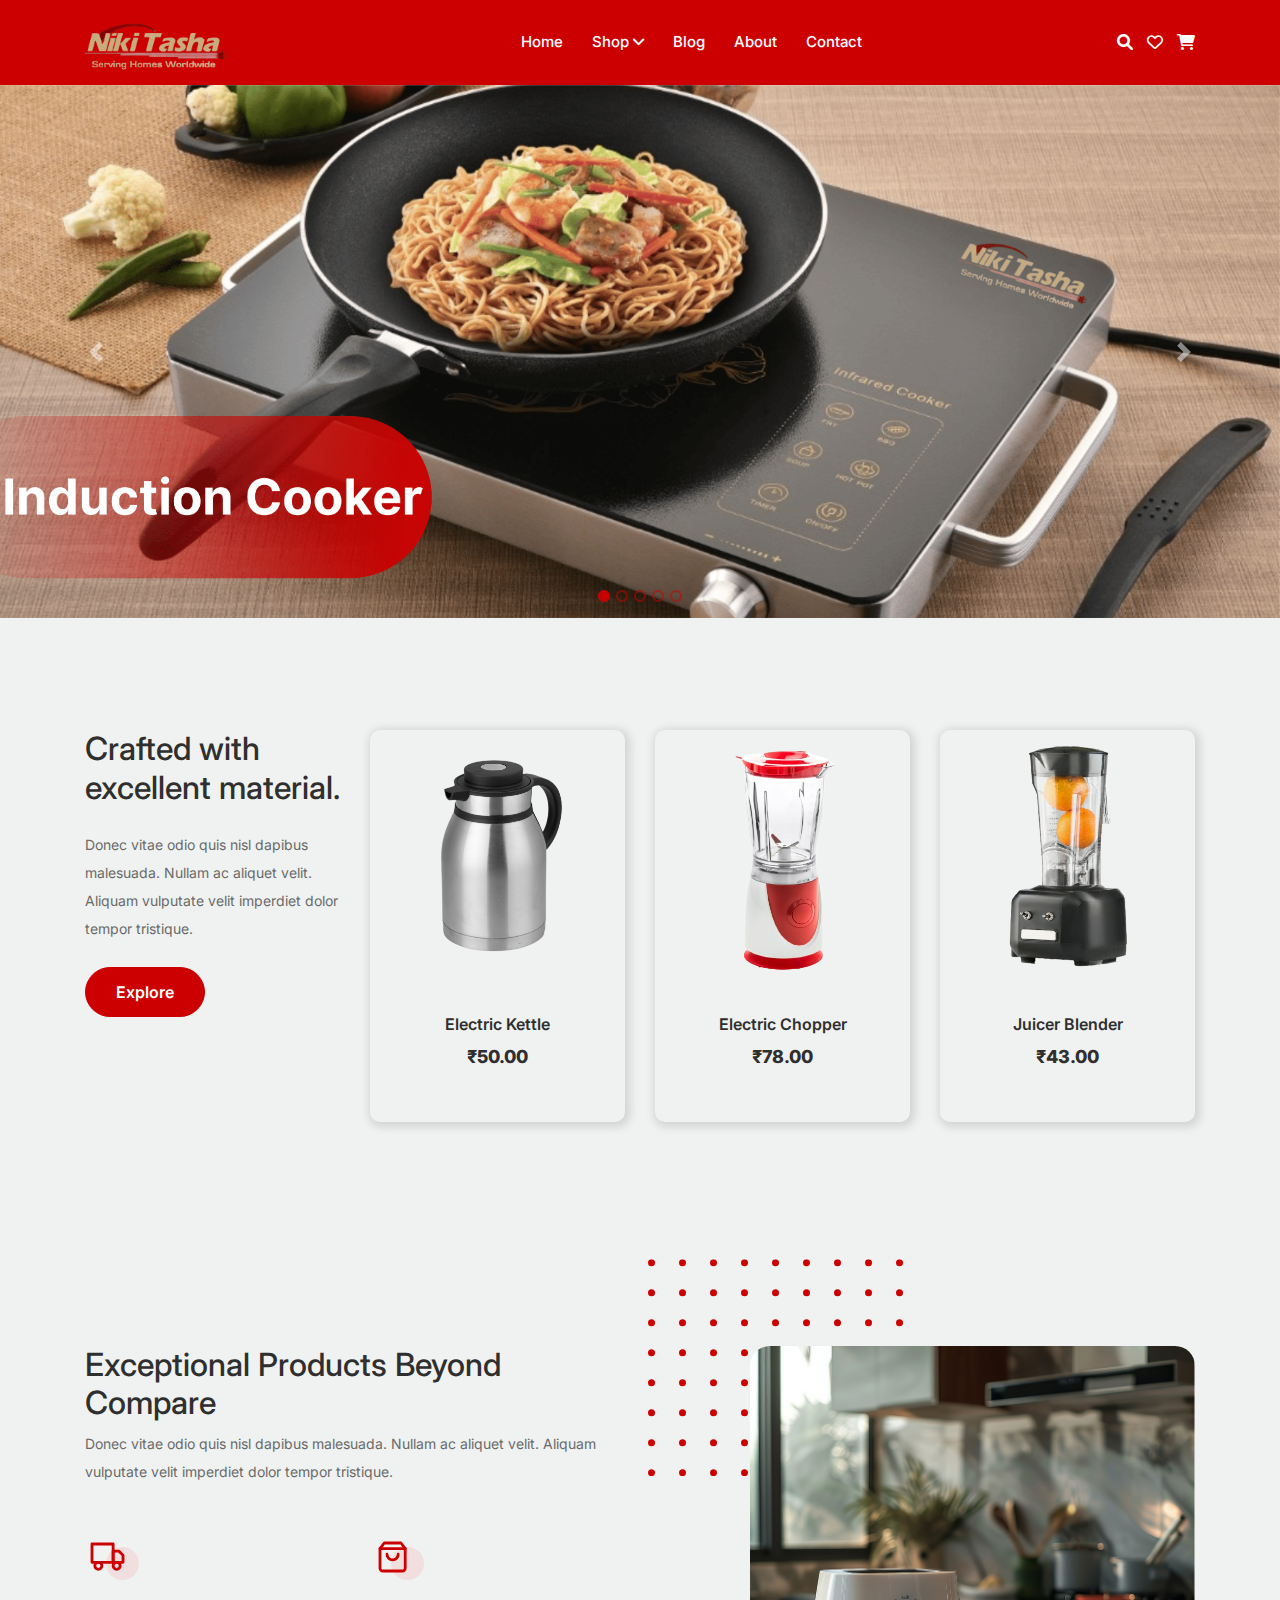
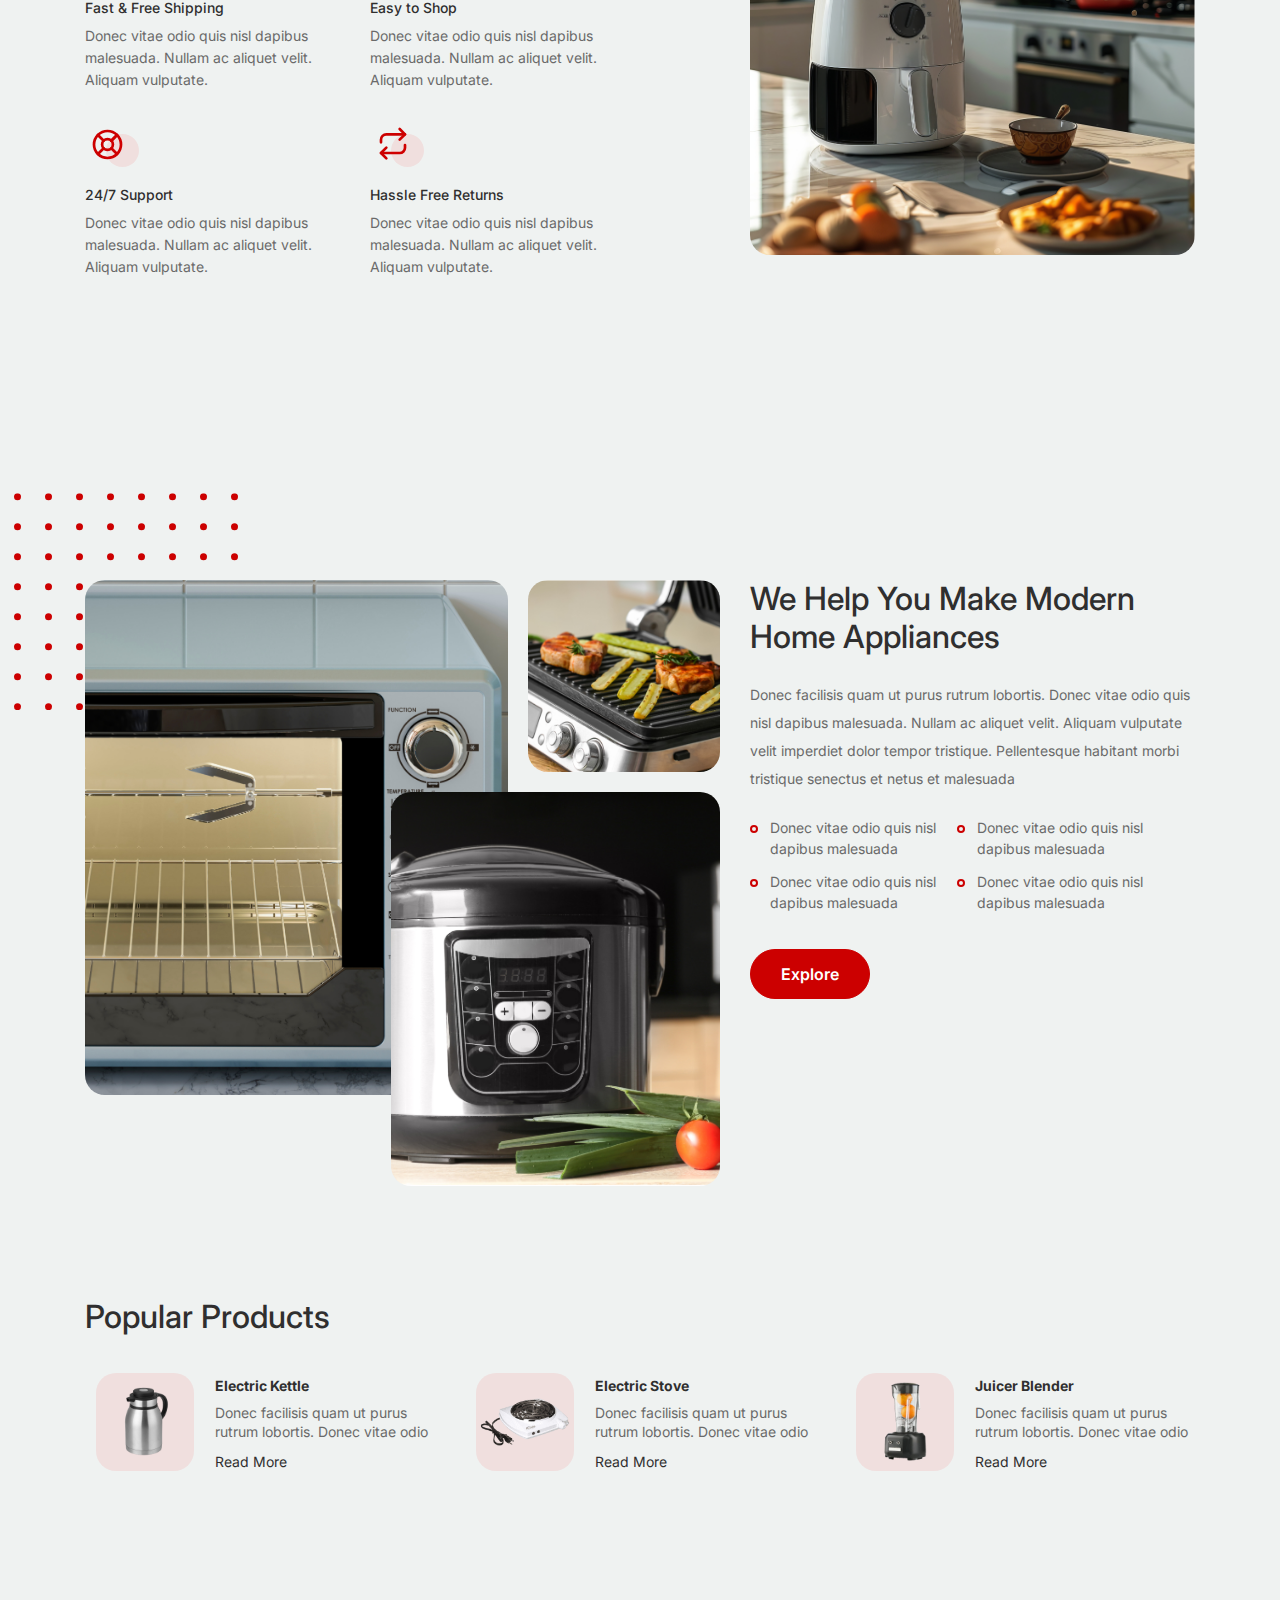
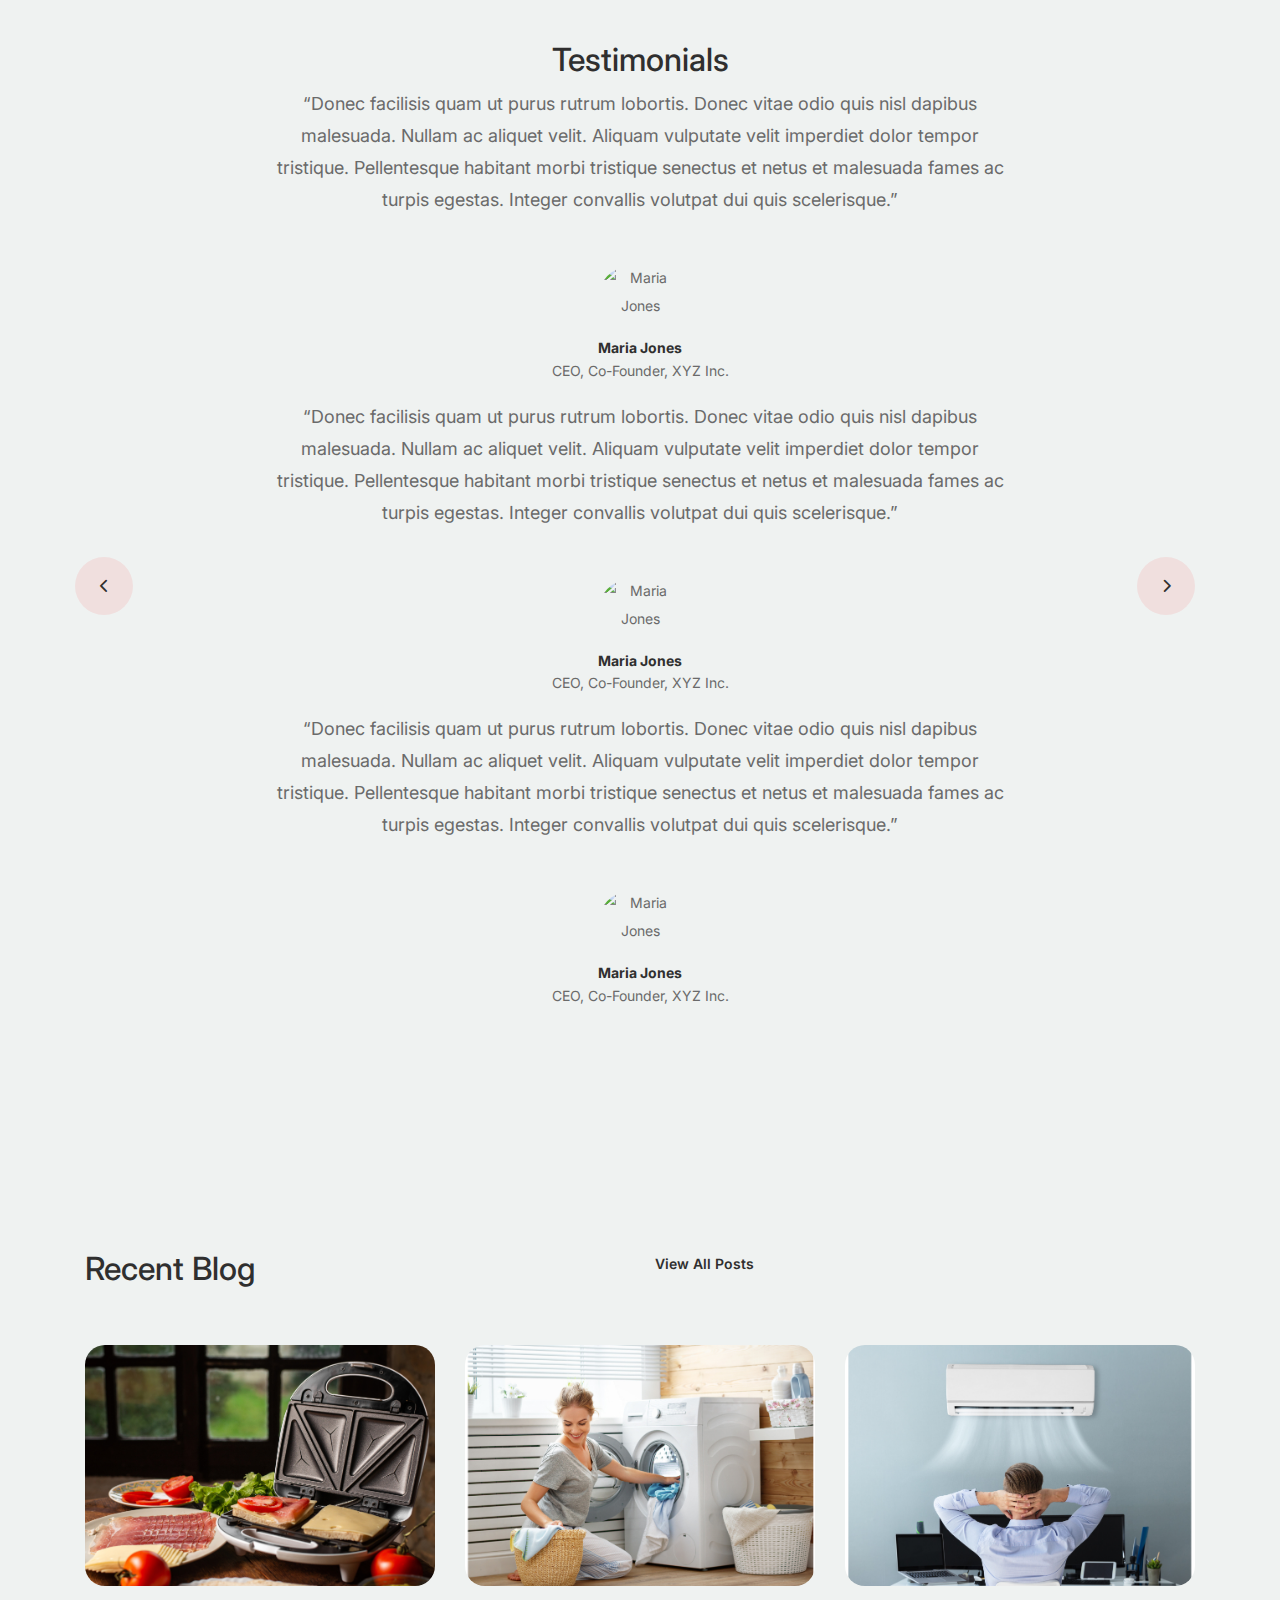
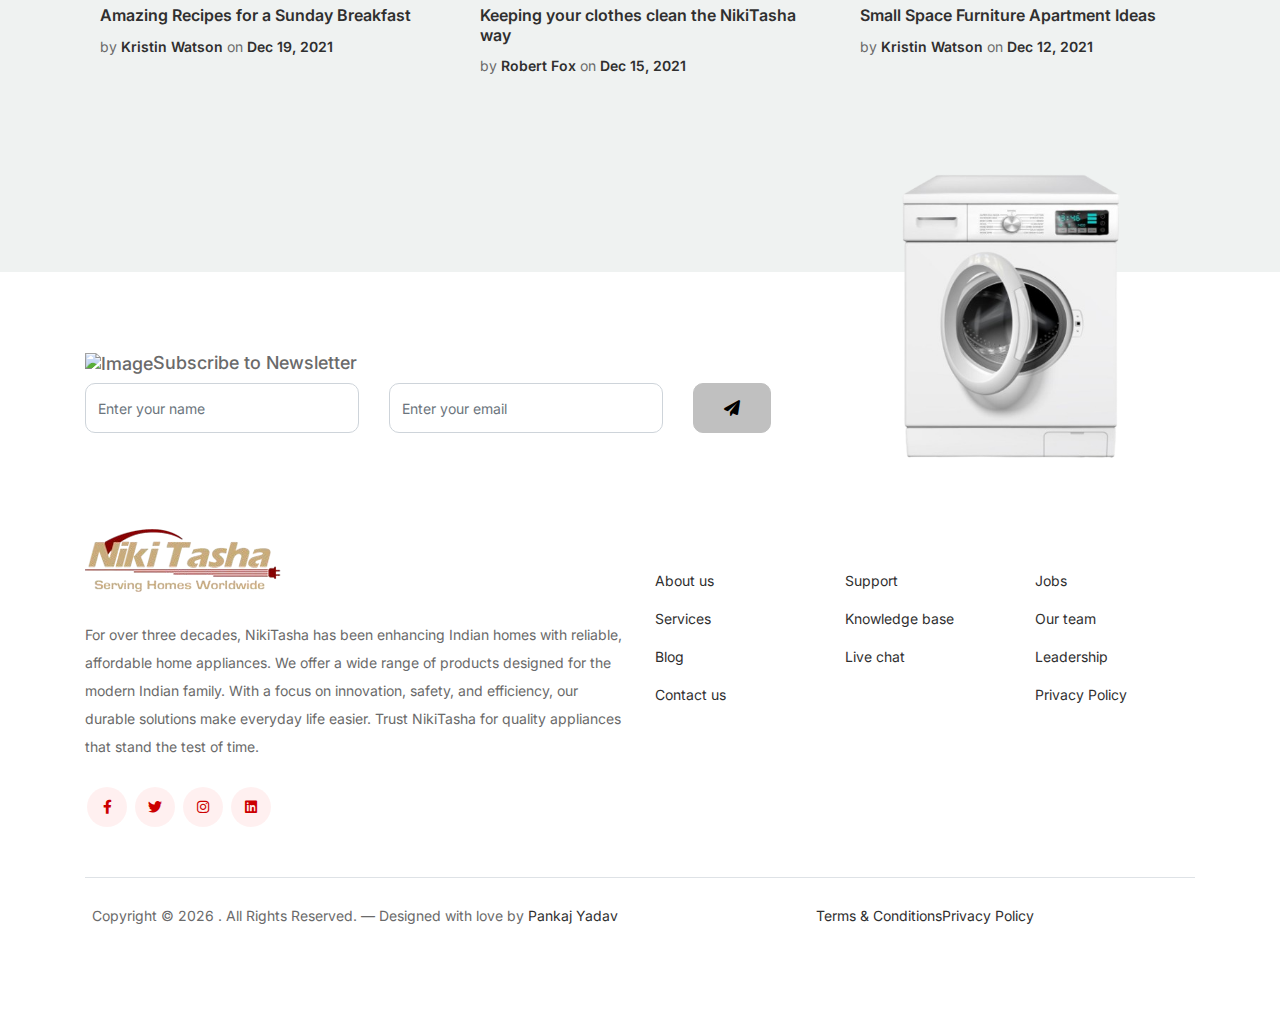
==== commit ecc1c861: "push" ====
--- a/index.html
+++ b/index.html
@@ -164,14 +164,14 @@
 		  <li data-target="#carouselExampleIndicators" data-slide-to="4"></li>
 		</ol>
 		<div class="carousel-inner">
-		  <div class="carousel-item active">
+      <div class="carousel-item active">
+      <img class="d-block w-100" src="./images/2.png" alt="Second slide" loading="lazy">
+      </div>
+      <div class="carousel-item">
+      <img class="d-block w-100" src="./images/3.png" alt="Third slide" loading="lazy">
+      </div>
+		  <div class="carousel-item ">
 			<img class="d-block w-100" src="./images/1.png" alt="First slide" loading="lazy">
-		  </div>
-		  <div class="carousel-item">
-			<img class="d-block w-100" src="./images/2.png" alt="Second slide" loading="lazy">
-		  </div>
-		  <div class="carousel-item">
-			<img class="d-block w-100" src="./images/3.png" alt="Third slide" loading="lazy">
 		  </div>
 		  <div class="carousel-item">
 			<img class="d-block w-100" src="./images/4.png" alt="Fourth slide" loading="lazy">
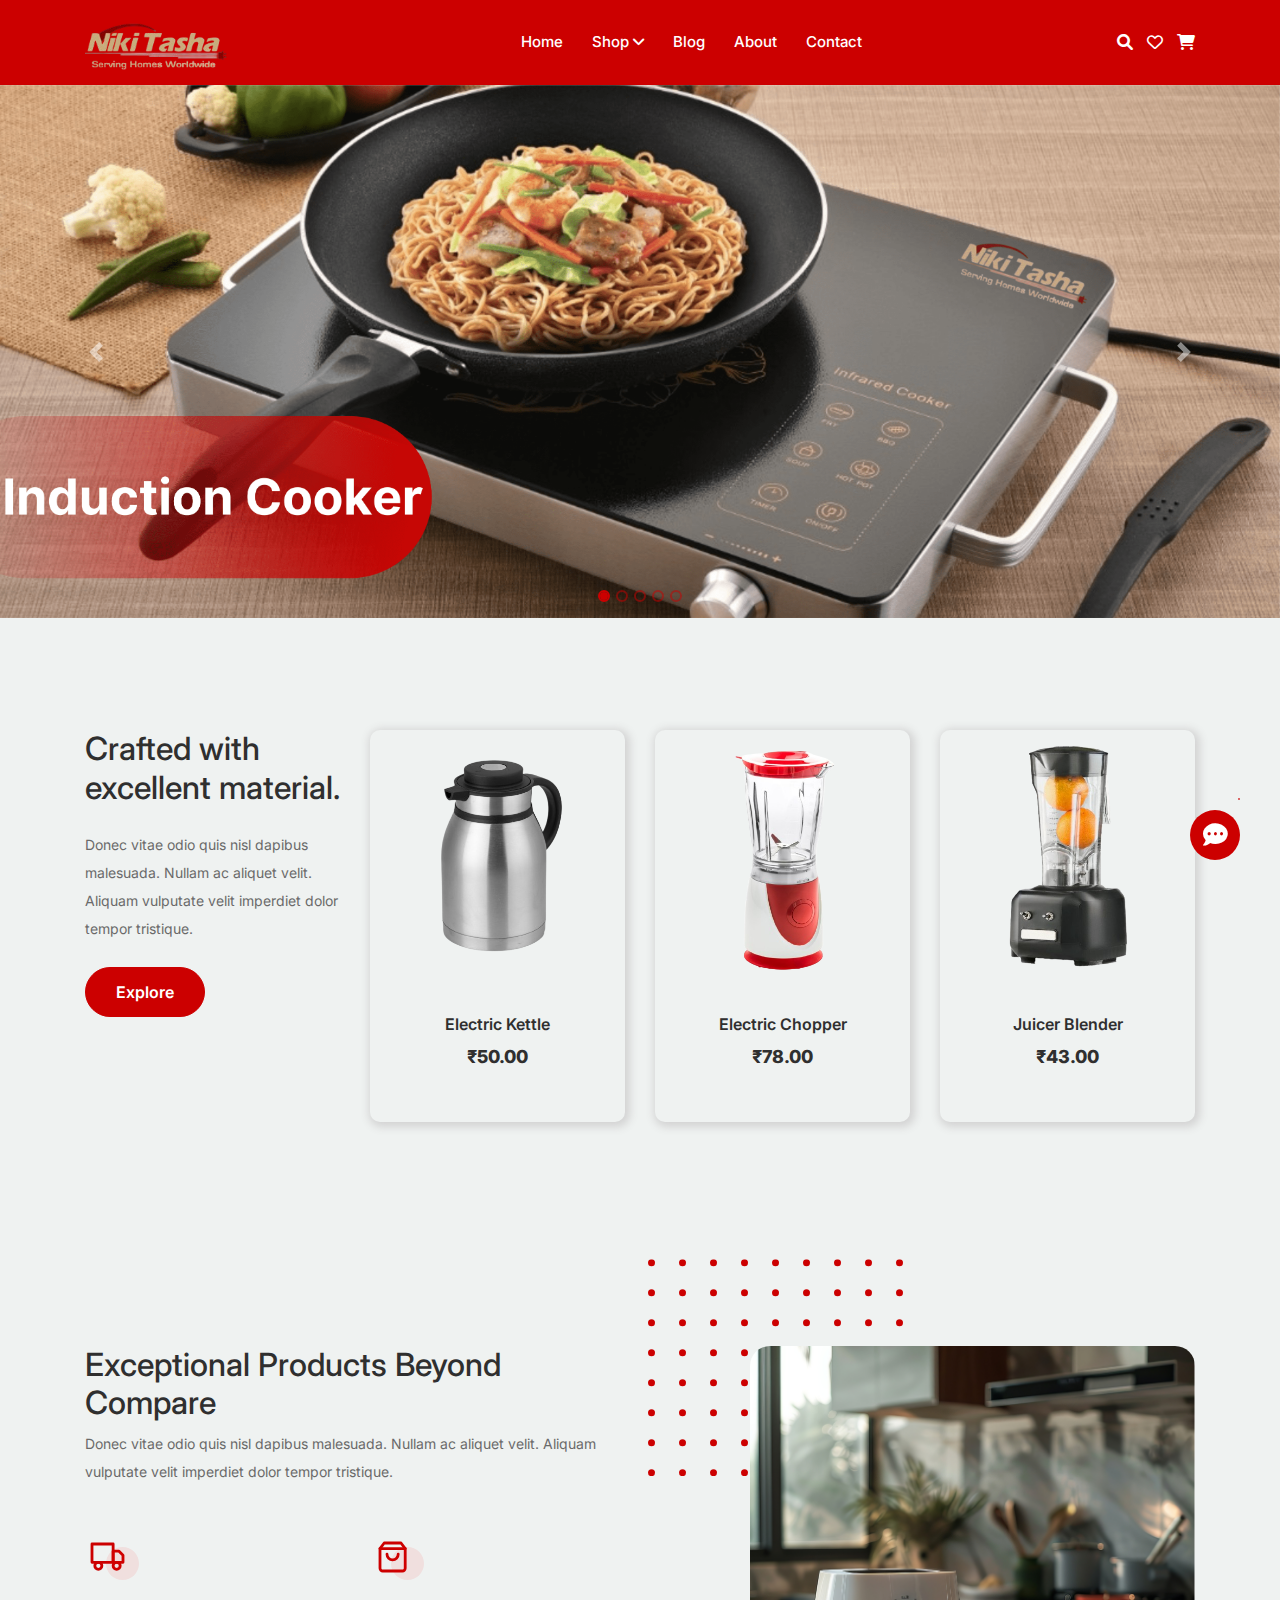
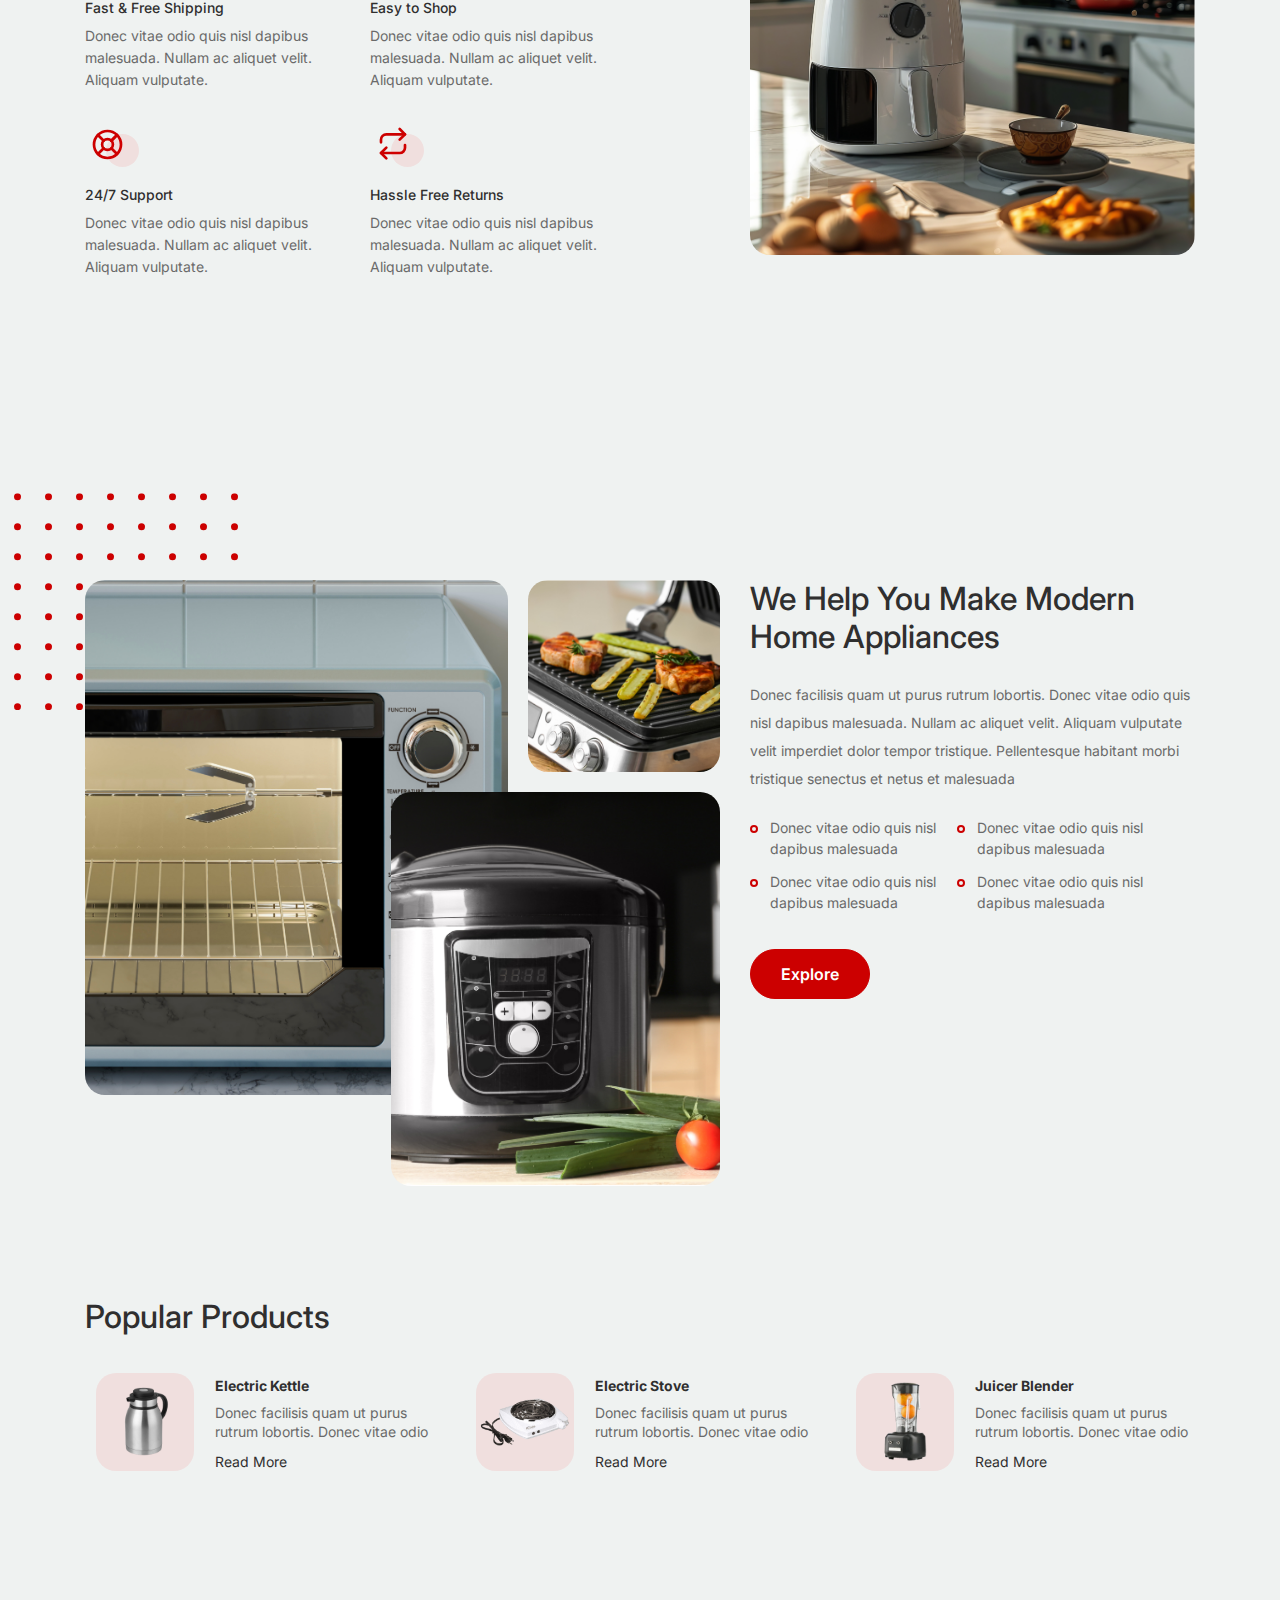
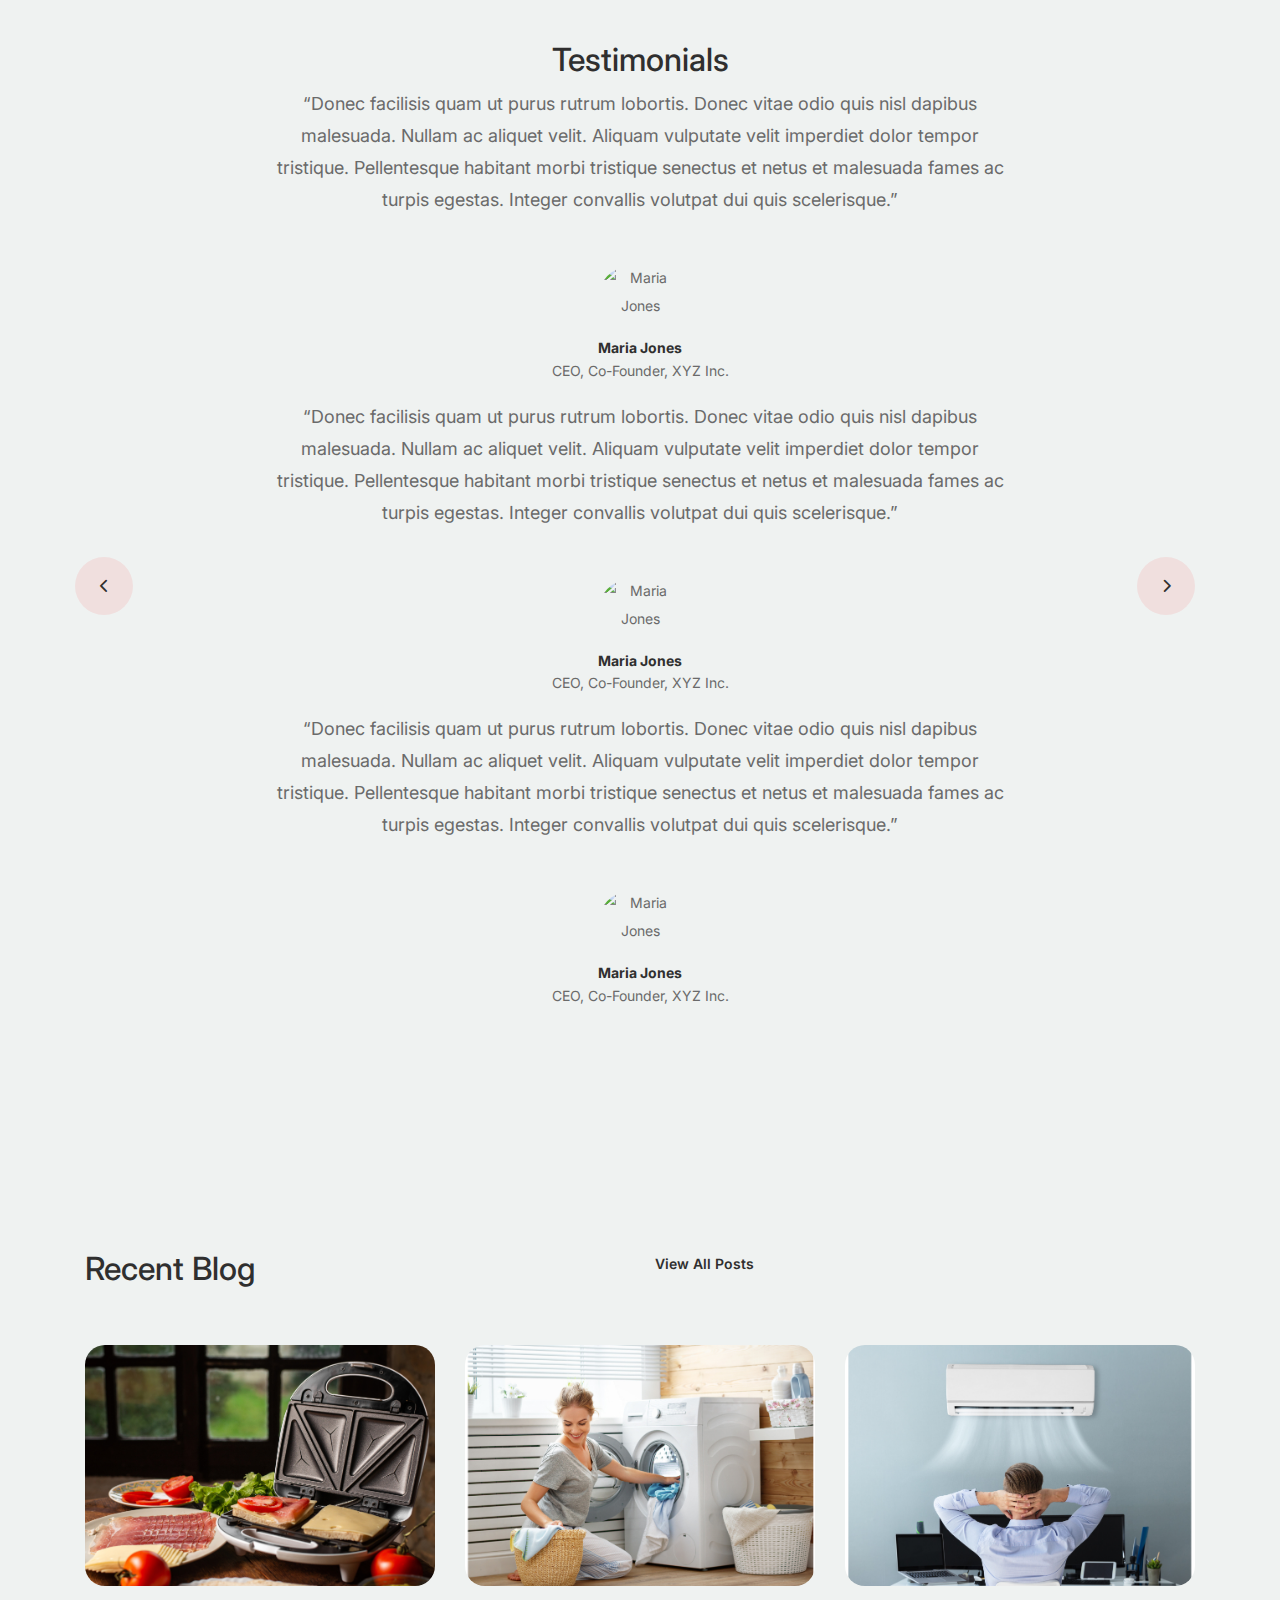
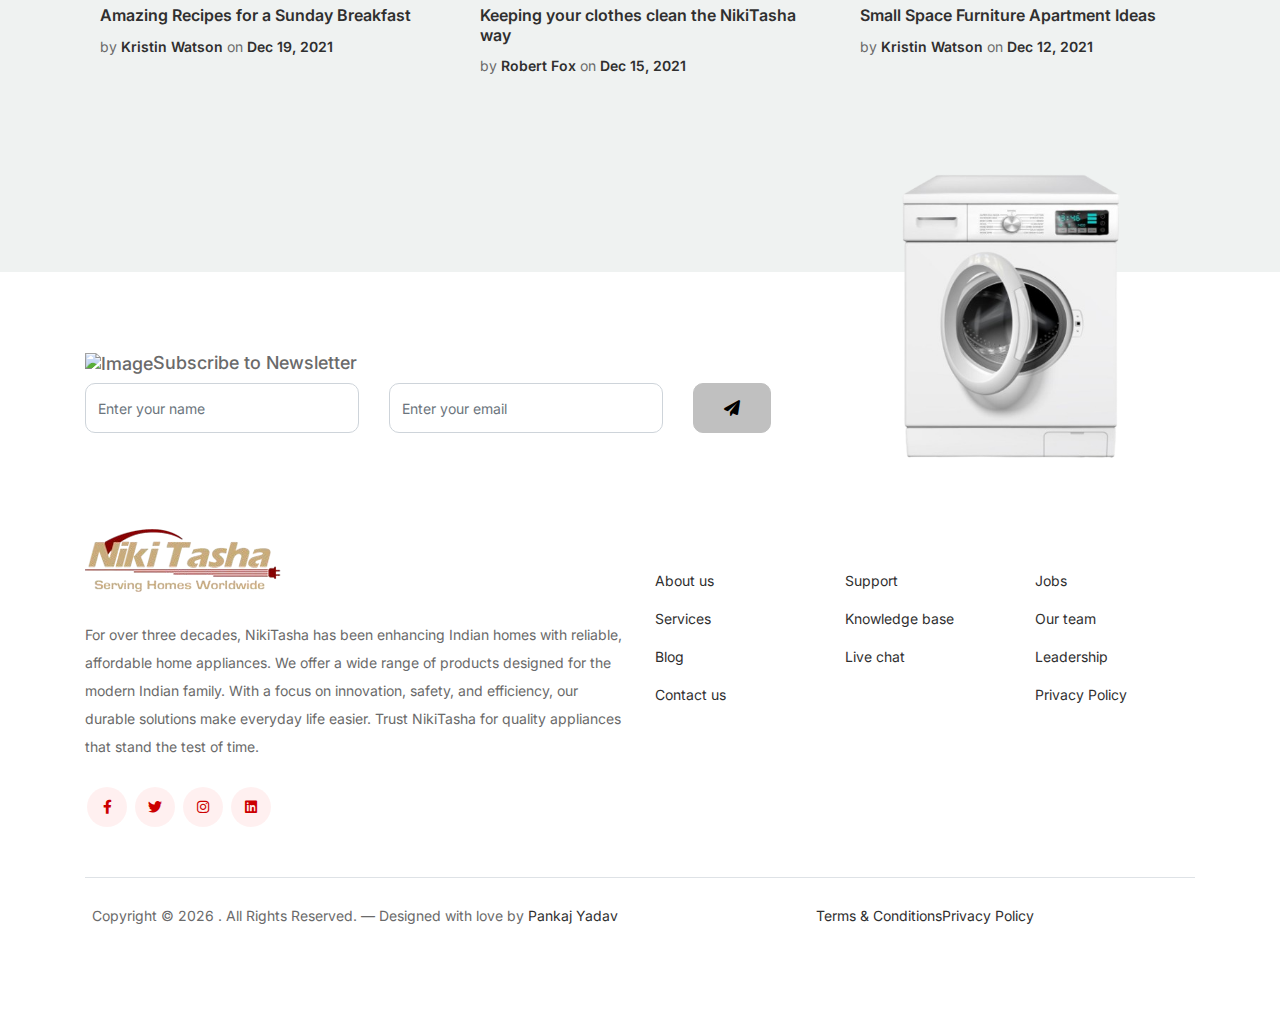
==== commit b9b84ace: "push" ====
--- a/index.html
+++ b/index.html
@@ -33,6 +33,7 @@
     <link href="css/style.css" rel="stylesheet" />
     <link href="css/header.css" rel="stylesheet" />
     <link href="css/carousel.css" rel="stylesheet" />
+    <link href="css/chatbot.css" rel="stylesheet" />
     <title>Nikitasha</title>
   </head>
 
@@ -155,41 +156,84 @@
     <!-- End Header/Navigation -->
 
     <!-- slider start -->
-	<div id="carouselExampleIndicators" class="carousel slide  carousel-fade" data-ride="carousel">
-		<ol class="carousel-indicators">
-		  <li data-target="#carouselExampleIndicators" data-slide-to="0" class="active"></li>
-		  <li data-target="#carouselExampleIndicators" data-slide-to="1"></li>
-		  <li data-target="#carouselExampleIndicators" data-slide-to="2"></li>
-		  <li data-target="#carouselExampleIndicators" data-slide-to="3"></li>
-		  <li data-target="#carouselExampleIndicators" data-slide-to="4"></li>
-		</ol>
-		<div class="carousel-inner">
-      <div class="carousel-item active">
-      <img class="d-block w-100" src="./images/2.png" alt="Second slide" loading="lazy">
-      </div>
-      <div class="carousel-item">
-      <img class="d-block w-100" src="./images/3.png" alt="Third slide" loading="lazy">
-      </div>
-		  <div class="carousel-item ">
-			<img class="d-block w-100" src="./images/1.png" alt="First slide" loading="lazy">
-		  </div>
-		  <div class="carousel-item">
-			<img class="d-block w-100" src="./images/4.png" alt="Fourth slide" loading="lazy">
-		  </div>
-		  <div class="carousel-item">
-			<img class="d-block w-100" src="./images/5.png" alt="Fifth slide" loading="lazy">
-		  </div>
-		</div>
-		<a class="carousel-control-prev" href="#carouselExampleIndicators" role="button" data-slide="prev">
-		  <span class="carousel-control-prev-icon" aria-hidden="true"></span>
-		  <span class="sr-only">Previous</span>
-		</a>
-		<a class="carousel-control-next" href="#carouselExampleIndicators" role="button" data-slide="next">
-		  <span class="carousel-control-next-icon" aria-hidden="true"></span>
-		  <span class="sr-only">Next</span>
-		</a>
-	  </div>
-	<!-- slider end -->
+    <div
+      id="carouselExampleIndicators"
+      class="carousel slide carousel-fade"
+      data-ride="carousel"
+    >
+      <ol class="carousel-indicators">
+        <li
+          data-target="#carouselExampleIndicators"
+          data-slide-to="0"
+          class="active"
+        ></li>
+        <li data-target="#carouselExampleIndicators" data-slide-to="1"></li>
+        <li data-target="#carouselExampleIndicators" data-slide-to="2"></li>
+        <li data-target="#carouselExampleIndicators" data-slide-to="3"></li>
+        <li data-target="#carouselExampleIndicators" data-slide-to="4"></li>
+      </ol>
+      <div class="carousel-inner">
+        <div class="carousel-item active">
+          <img
+            class="d-block w-100"
+            src="./images/2.png"
+            alt="Second slide"
+            loading="lazy"
+          />
+        </div>
+        <div class="carousel-item">
+          <img
+            class="d-block w-100"
+            src="./images/3.png"
+            alt="Third slide"
+            loading="lazy"
+          />
+        </div>
+        <div class="carousel-item">
+          <img
+            class="d-block w-100"
+            src="./images/1.png"
+            alt="First slide"
+            loading="lazy"
+          />
+        </div>
+        <div class="carousel-item">
+          <img
+            class="d-block w-100"
+            src="./images/4.png"
+            alt="Fourth slide"
+            loading="lazy"
+          />
+        </div>
+        <div class="carousel-item">
+          <img
+            class="d-block w-100"
+            src="./images/5.png"
+            alt="Fifth slide"
+            loading="lazy"
+          />
+        </div>
+      </div>
+      <a
+        class="carousel-control-prev"
+        href="#carouselExampleIndicators"
+        role="button"
+        data-slide="prev"
+      >
+        <span class="carousel-control-prev-icon" aria-hidden="true"></span>
+        <span class="sr-only">Previous</span>
+      </a>
+      <a
+        class="carousel-control-next"
+        href="#carouselExampleIndicators"
+        role="button"
+        data-slide="next"
+      >
+        <span class="carousel-control-next-icon" aria-hidden="true"></span>
+        <span class="sr-only">Next</span>
+      </a>
+    </div>
+    <!-- slider end -->
 
     <!-- Start Hero Section -->
     <!-- <div class="hero">
@@ -423,12 +467,18 @@
     <!-- Start Popular Product -->
     <div class="popular-product">
       <div class="container">
-		<h2 class="heading">Popular Products</h2>
+        <h2 class="heading">Popular Products</h2>
         <div class="row">
           <div class="col-12 col-md-6 col-lg-4 mb-4 mb-lg-0">
             <div class="product-item-sm d-flex">
               <div class="thumbnail">
-                <img src="images/product-1.png" alt="Image" class="img-fluid" width="90" height="90" />
+                <img
+                  src="images/product-1.png"
+                  alt="Image"
+                  class="img-fluid"
+                  width="90"
+                  height="90"
+                />
               </div>
               <div class="pt-3">
                 <h3>Electric Kettle</h3>
@@ -444,7 +494,13 @@
           <div class="col-12 col-md-6 col-lg-4 mb-4 mb-lg-0">
             <div class="product-item-sm d-flex">
               <div class="thumbnail">
-                <img src="images/products/food/ElectricStove-removebg-preview.png" alt="Image" class="img-fluid"  width="90" height="90" />
+                <img
+                  src="images/products/food/ElectricStove-removebg-preview.png"
+                  alt="Image"
+                  class="img-fluid"
+                  width="90"
+                  height="90"
+                />
               </div>
               <div class="pt-3">
                 <h3>Electric Stove</h3>
@@ -460,7 +516,13 @@
           <div class="col-12 col-md-6 col-lg-4 mb-4 mb-lg-0">
             <div class="product-item-sm d-flex">
               <div class="thumbnail">
-                <img src="images/product-3.png" alt="Image" class="img-fluid"  width="90" height="90" />
+                <img
+                  src="images/product-3.png"
+                  alt="Image"
+                  class="img-fluid"
+                  width="90"
+                  height="90"
+                />
               </div>
               <div class="pt-3">
                 <h3>Juicer Blender</h3>
@@ -804,10 +866,47 @@
       </div>
     </footer>
     <!-- End Footer Section -->
+
+    <!-- CHATBOT START -->
+    <div class="chatbot">
+      <div class="chatbotContent">
+        <h2 class="heading">Chatbot <i class="fa-solid fa-xmark closeChatBtn"></i></h2>
+        <div class="chats">
+          <div class="chat incoming">
+            <i class="fa-solid fa-robot"></i> <span>Hey there! How can i help you.</span>
+          </div>
+          <div class="chat outgoing">
+            <span>Hey there! How can i help you.</span>
+          </div>
+          <div class="chat incoming">
+            <i class="fa-solid fa-robot"></i> <span>Hey there! How can i help you.</span>
+          </div>
+          <div class="chat outgoing">
+            <span>Hey there! How can i help you.</span>
+          </div>
+          <div class="chat incoming">
+            <i class="fa-solid fa-robot"></i> <span>Hey there! How can i help you.</span>
+          </div>
+          <div class="chat outgoing">
+            <span>Hey there! How can i help you.</span>
+          </div>
+        </div>
+        <div class="chatInput">
+          <input type="text" placeholder="Send message...">
+          <button title="send message"><i class="fa-regular fa-paper-plane"></i></button>
+        </div>
+      </div>
+      <button class="chatbot_btn">
+        <i class="fa-solid fa-comment-dots"></i>
+      </button>
+    </div>
+    <!-- CHATBOT ENDS -->
+
     <script src="js/bootstrap.bundle.min.js"></script>
     <script src="js/tiny-slider.js"></script>
     <script src="js/custom.js"></script>
     <script src="js/header.js"></script>
-	<script src="./js/shop.js"></script>
+    <script src="./js/shop.js"></script>
+    <script src="./js/chatbot.js"></script>
   </body>
 </html>
--- a/css/chatbot.css
+++ b/css/chatbot.css
@@ -0,0 +1,190 @@
+.chatbot {
+  position: fixed;
+  bottom: 40px;
+  right: 40px;
+  z-index: 999;
+}
+.chatbot .chatbot_btn {
+  font-size: 25px;
+  width: 50px;
+  height: 50px;
+  border: 1px solid transparent;
+  outline: none;
+  border-radius: 50%;
+  background: #cc0000;
+  color: #fff;
+  transition: 0.3s;
+}
+
+.chatbot .chatbot_btn:hover {
+  color: #cc0000;
+  border: 1px solid #cc0000;
+  background: #fff;
+}
+
+.chatbot .chatbotContent {
+  position: fixed;
+  bottom: 100px;
+  right: 40px;
+  background-color: #fff;
+  border: 1px solid #cc0000;
+  border-radius: 10px;
+  width: 350px;
+  overflow: hidden;
+  max-height: 400px;
+  width: 0;
+  height: 0;
+  transition: 0.3s;
+}
+
+.chatbot .chatbotContent.active {
+  width: 350px;
+  height: auto;
+}
+
+.chatbot .chatbotContent h2 {
+  background-color: #cc0000;
+  color: #f2f2f2;
+  text-align: center;
+  padding: 10px;
+  font-size: 18px;
+  text-transform: uppercase;
+}
+
+.chatbot .chatbotContent h2 i {
+  display: none;
+}
+
+.chatbot .chatbotContent .chats {
+  display: flex;
+  flex-direction: column;
+  padding: 10px;
+  box-sizing: border-box;
+  row-gap: 10px;
+}
+
+.chatbot .chatbotContent .chats .chat {
+  display: flex;
+  align-items: center;
+  box-sizing: border-box;
+  column-gap: 7px;
+}
+
+.chatbot .chatbotContent .chats .chat.incoming span {
+  background-color: #ff00000f;
+  color: #cc0000;
+  padding: 0 10px;
+  border-radius: 7px;
+}
+
+.chatbot .chatbotContent .chats .chat.outgoing span {
+  margin: 0 0 0 auto;
+  background-color: #cc0000;
+  color: #fff;
+  padding: 0 10px;
+  border-radius: 7px;
+}
+
+.chatbot .chatbotContent .chats i {
+  width: 30px;
+  height: 30px;
+  font-size: 16px;
+  background: #cc0000;
+  display: flex;
+  align-items: center;
+  justify-content: center;
+  color: #f2f2f2 !important;
+  border-radius: 7px;
+}
+
+.chatbot .chatbotContent .chatInput {
+  display: flex;
+  align-items: center;
+  padding: 10px;
+  background-color: #ff00000f;
+  width: 100%;
+}
+
+.chatbot .chatbotContent .chatInput input {
+  width: 100%;
+  border: 1px solid silver;
+  padding: 0 10px;
+  height: 40px;
+  outline: none;
+}
+
+.chatbot .chatbotContent .chatInput button {
+  border: 1px solid silver;
+  height: 40px;
+  width: 40px;
+  outline: none;
+  display: flex;
+  align-items: center;
+  justify-content: center;
+  background-color: silver;
+}
+
+.chatbot .chatbotContent .chatInput button:hover {
+  background-color: #cc0000;
+  color: #fff;
+}
+
+@media screen and (max-width: 575px) {
+  .chatbot {
+    bottom: 20px;
+    right: 20px;
+  }
+  .chatbot .chatbotContent {
+    bottom: 73px;
+    right: 20px;
+  }
+}
+
+@media screen and (max-width: 400px) {
+  .chatbot .chatbotContent h2 {
+    display: flex;
+    align-items: center;
+    justify-content: space-between;
+    margin: 0;
+  }
+  .chatbot .chatbotContent h2 i {
+    display: unset;
+    cursor: pointer;
+    width: 30px;
+    height: 30px;
+    background-color: silver;
+    color: #cc0000;
+    font-size: 20px;
+    border-radius: 5px;
+    display: flex;
+    align-items: center;
+    justify-content: center;
+  }
+  .chatbot .chatbotContent h2 i:hover {
+    background-color: #fff;
+  }
+  .chatbot .chatbotContent {
+    position: fixed;
+    bottom: unset;
+    right: unset;
+    left: 0;
+    top: 0;
+    background-color: #fff;
+    border: none;
+    border-radius: 0;
+    width: 100%;
+    overflow: hidden;
+    max-height: unset;
+    width: 0;
+    height: 0;
+    transition: 0.3s;
+  }
+  .chatbot .chatbotContent.active {
+    width: 100%;
+    height: 100vh;
+  }
+  .chatbot .chatbotContent .chats{
+    height: calc(100vh - 110px);
+    overflow-y: auto;
+  }
+}
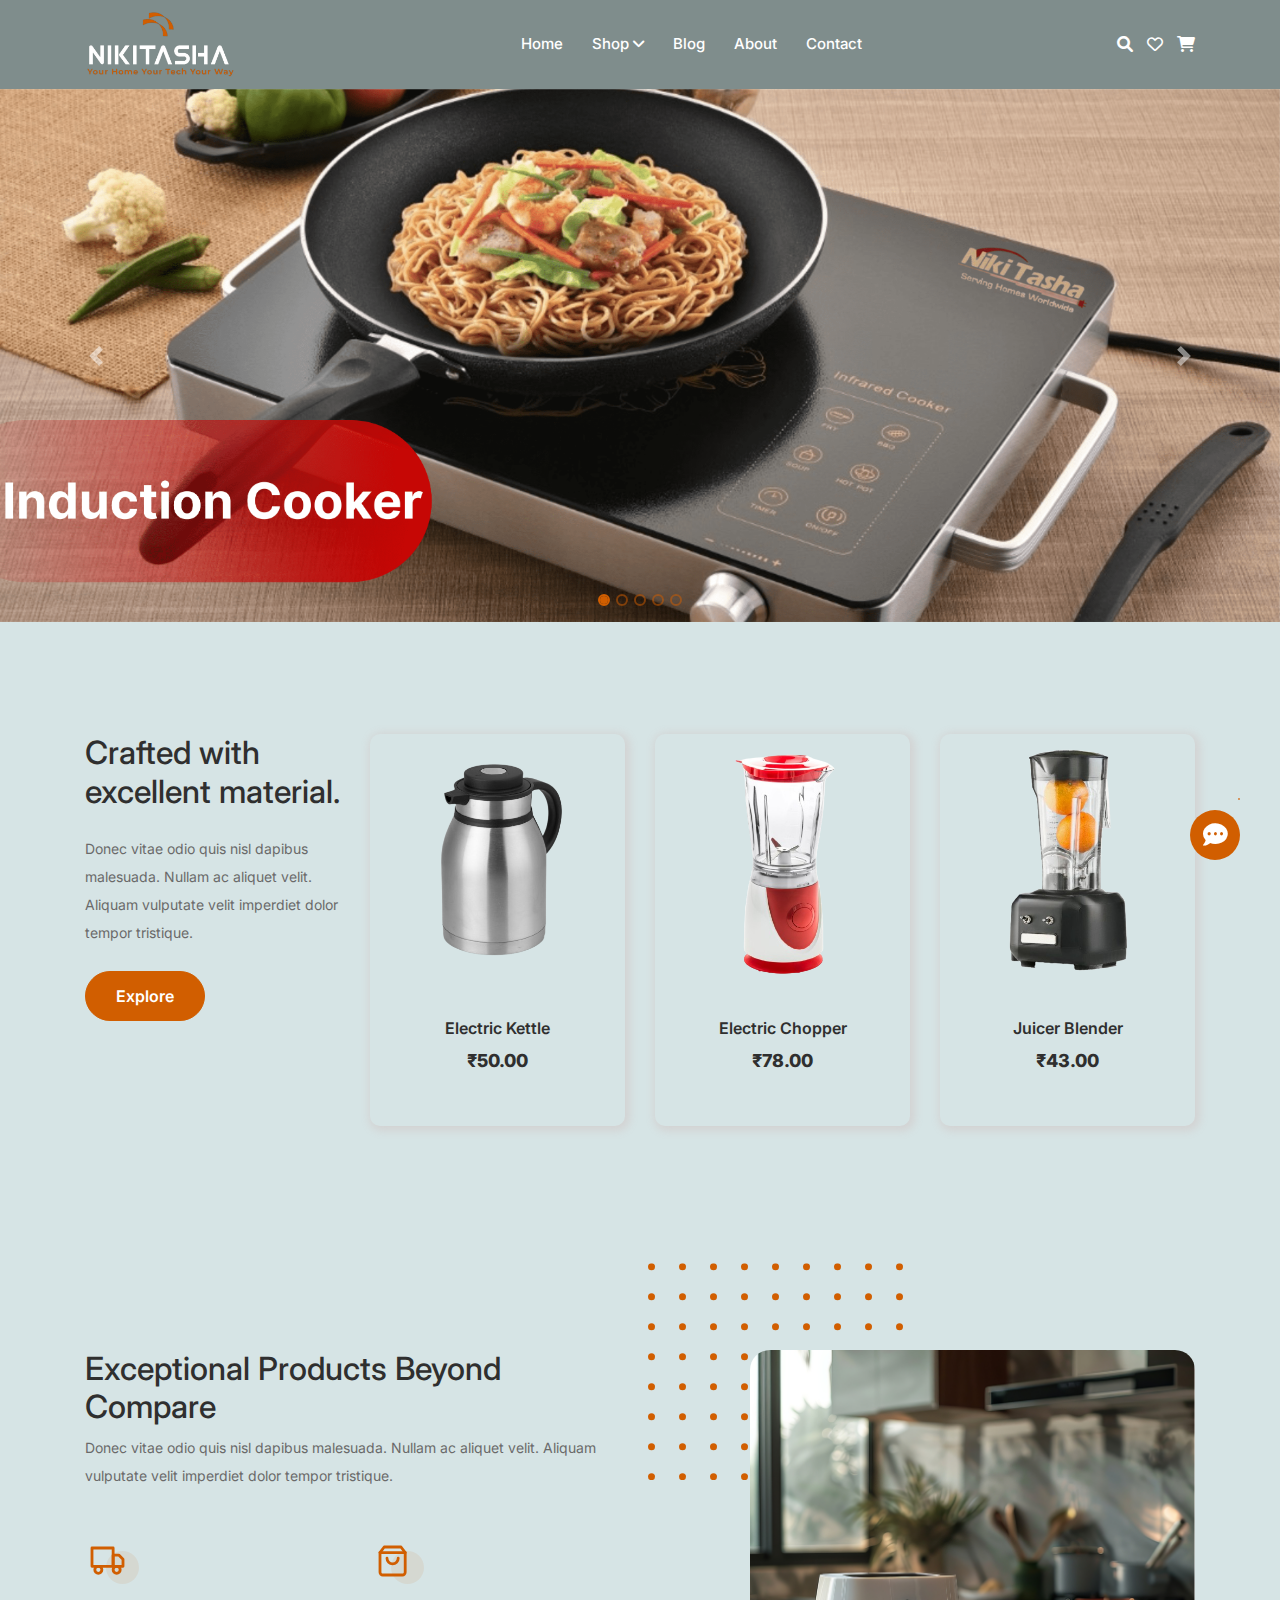
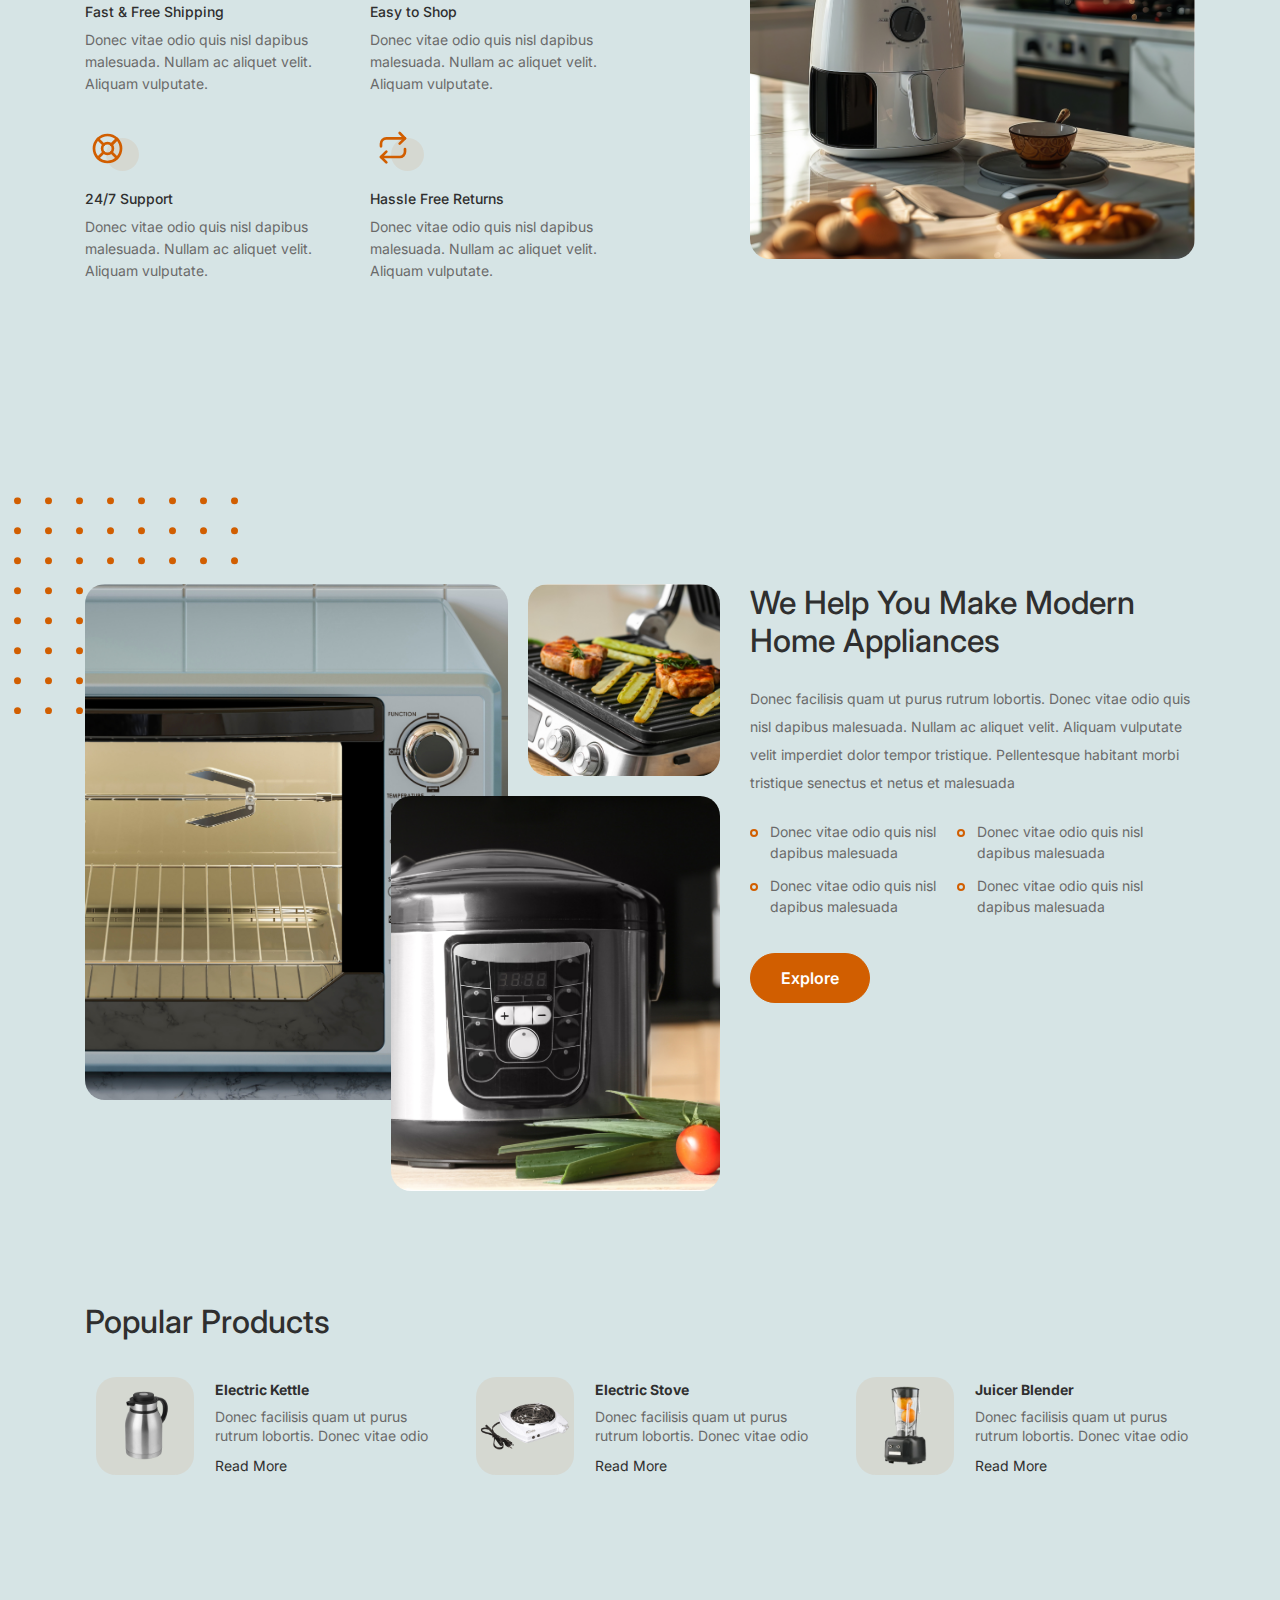
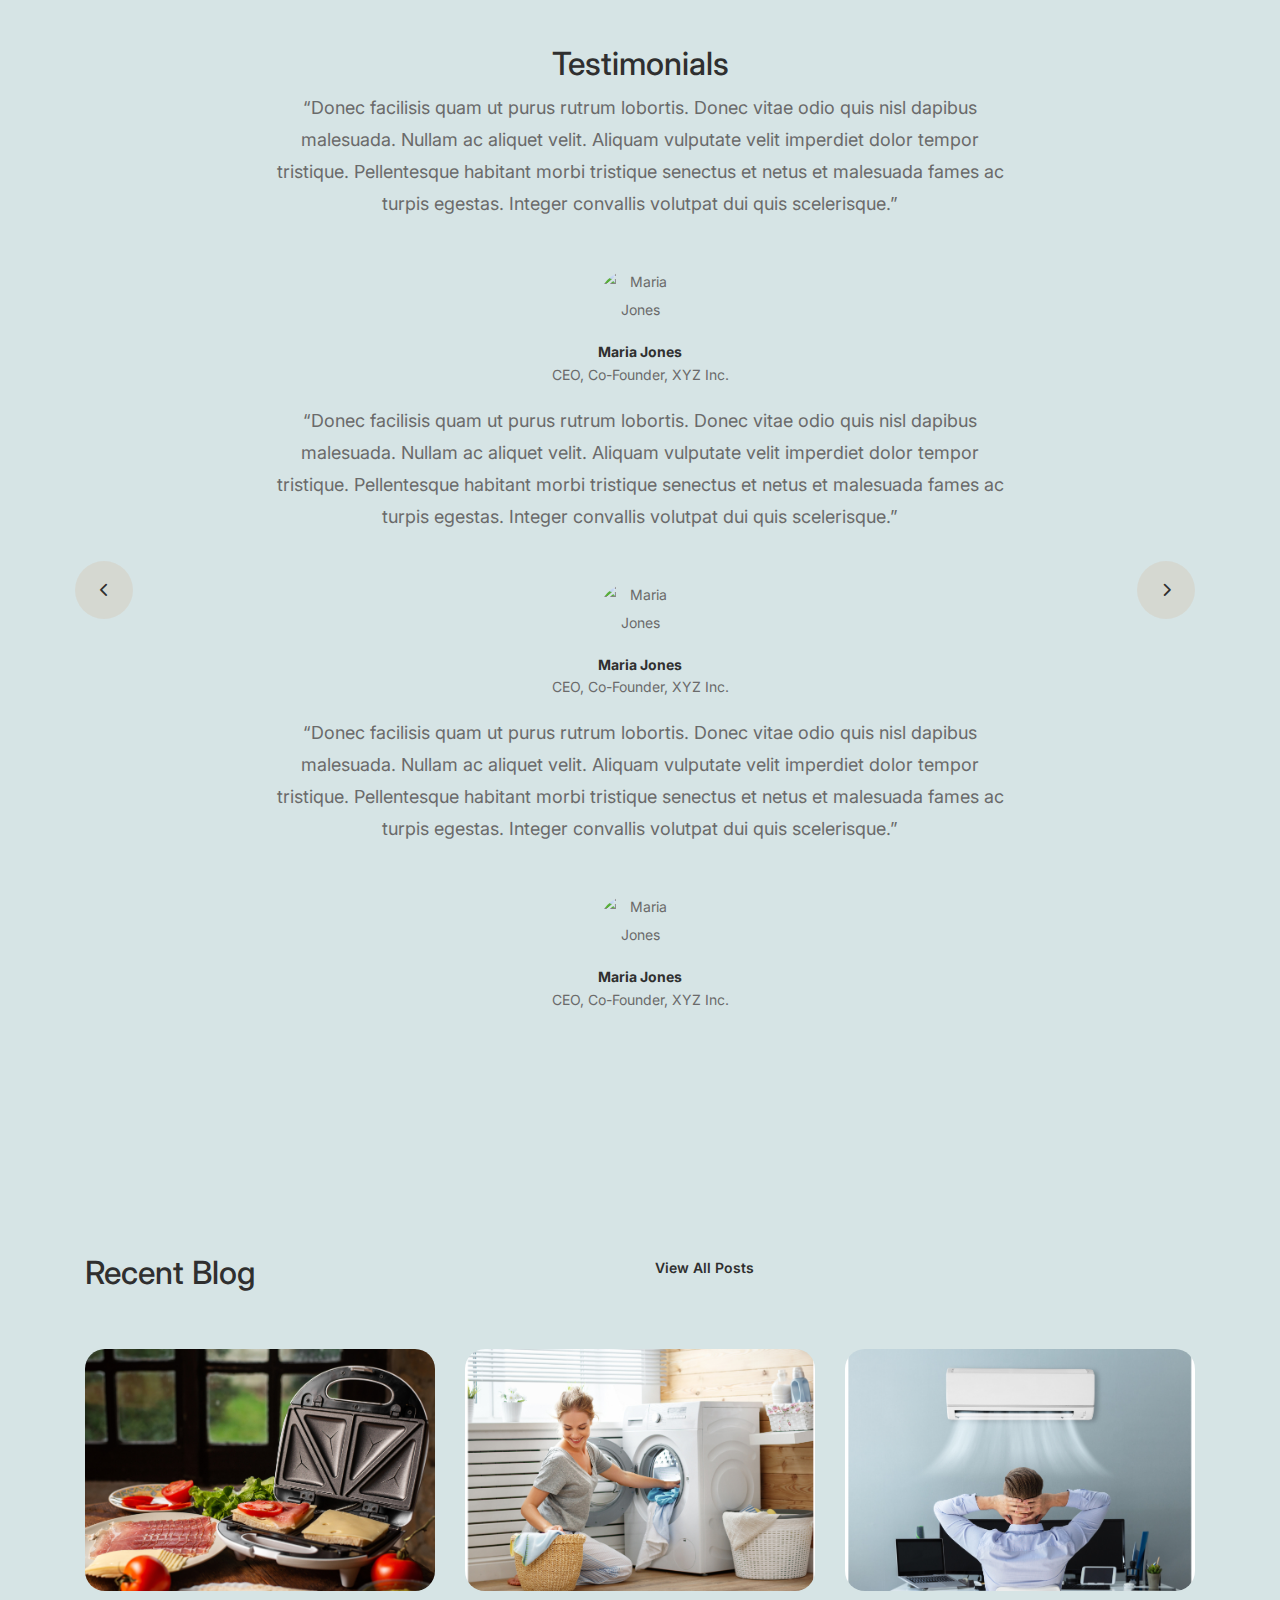
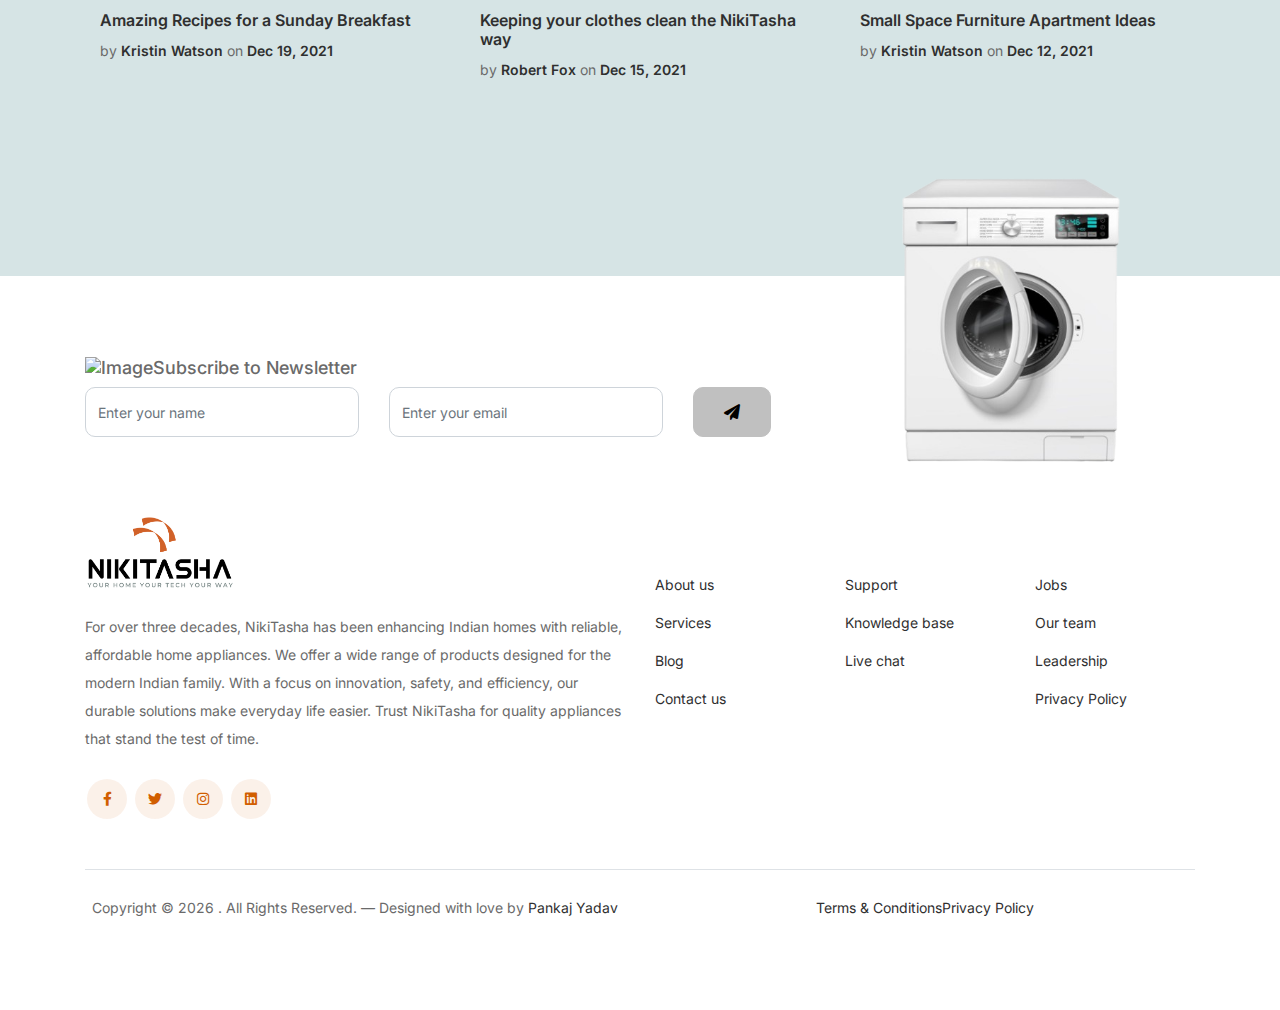
==== commit 66618081: "push" ====
--- a/index.html
+++ b/index.html
@@ -785,7 +785,7 @@
           <div class="col-lg-6">
             <div class="mb-4 footer-logo-wrap">
               <a href="#" class="footer-logo">
-                <img src="./images/nikitasha-logo.png" alt="nikitasha-logo" />
+                <img src="./images/nikitasha-logo-footer.png" alt="nikitasha-logo" />
               </a>
             </div>
             <p class="mb-4">
--- a/css/style.css
+++ b/css/style.css
@@ -16,7 +16,8 @@
   line-height: 28px;
   color: #6a6a6a;
   font-size: 14px;
-  background-color: #eff2f1;
+  /* background-color: #eff2f1; */
+  background-color: #D6E4E5;
 }
 
 a {
@@ -37,7 +38,7 @@
 
 .custom-navbar {
   /* background: #3b5d50 !important; */
-  background: #cc0000 !important;
+  background: #d15e00 !important;
   /* padding-top: 20px; */
   /* padding-bottom: 20px; */
 }
@@ -84,7 +85,7 @@
     left: 8px;
     right: 8px;
     /* background: #f9bf29; */
-    background: #cc0000;
+    background: #d15e00;
     height: 5px;
     opacity: 1;
     visibility: visible;
@@ -115,7 +116,7 @@
 }
 
 .custom-navbar .custom-navbar-cta a {
-  color: #cc0000 !important;
+  color: #d15e00 !important;
 }
 @media (min-width: 768px) {
   .custom-navbar .custom-navbar-cta {
@@ -229,8 +230,8 @@
   padding: 12px 30px;
   border-radius: 30px;
   color: #ffffff;
-  background: #cc0000;
-  border-color: #cc0000;
+  background: #d15e00;
+  border-color: #d15e00;
 }
 .btn:hover {
   color: #000;
@@ -249,16 +250,16 @@
   color: #000;
 }
 .btn.btn-primary:hover {
-  background: #cc0000;
-  border-color: #cc0000;
+  background: #d15e00;
+  border-color: #d15e00;
   color: #fff;
 }
 .btn.btn-secondary {
   /* color: #2f2f2f;
   background: #f9bf29;
   border-color: #f9bf29; */
-  border-color: #cc0000 !important;
-  background: #cc0000 !important;
+  border-color: #d15e00 !important;
+  background: #d15e00 !important;
   color: #fff !important;
 }
 .btn.btn-secondary:hover {
@@ -283,15 +284,15 @@
   padding: 7rem 0;
 }
 .product-section .heading .category_heaidng {
-  color: #cc0000;
+  color: #d15e00;
   font-weight: 500;
   text-transform: uppercase;
   font-size: 26px;
 }
 .product-section .heading .category_heaidng:after {
   content: "";
-  border-top: 1px double #cc0000;
-  border-bottom: 1px double #cc0000;
+  border-top: 1px double #d15e00;
+  border-bottom: 1px double #d15e00;
   border-bottom-width: 2px;
   width: 20%;
   display: block;
@@ -338,7 +339,7 @@
   width: 35px;
   height: 35px;
   display: inline-block;
-  background: #cc0000;
+  background: #d15e00;
   bottom: 15px;
   left: 50%;
   -webkit-transform: translateX(-50%);
@@ -366,7 +367,8 @@
   right: 0;
   position: absolute;
   content: "";
-  background: rgba(255, 0, 0, 0.087);
+  /* background: rgba(255, 0, 0, 0.087); */
+  background: rgba(209, 94, 0, 0.085);
   height: 0%;
   z-index: -1;
   border-radius: 10px;
@@ -428,7 +430,7 @@
   width: 33px;
   height: 33px;
   position: absolute;
-  background: #ff000014;
+  background: rgba(209, 94, 0, 0.085);
   border-radius: 50%;
   right: -8px;
   bottom: 0;
@@ -516,7 +518,7 @@
   width: 8px;
   height: 8px;
   border-radius: 50%;
-  border: 2px solid #cc0000;
+  border: 2px solid #d15e00;
   position: absolute;
   left: 0;
   top: 8px;
@@ -534,8 +536,8 @@
 }
 /* .popular-product .heading:after {
   content: "";
-  border-top: 1px double #cc0000;
-  border-bottom: 1px double #cc0000;
+  border-top: 1px double #D15E00;
+  border-bottom: 1px double #D15E00;
   border-bottom-width: 2px;
   width: 20%;
   display: block;
@@ -576,7 +578,8 @@
   content: "";
   position: absolute;
   border-radius: 20px;
-  background: #ff000014;
+  /* background: #ff000014; */
+  background: rgba(209, 94, 0, 0.085);
   width: 98px;
   height: 98px;
   top: 50%;
@@ -638,14 +641,15 @@
   height: 58px;
   line-height: 58px;
   border-radius: 50%;
-  background: #ff000014;
+  /* background: #ff000014; */
+  background: rgba(209, 94, 0, 0.085);
   color: #2f2f2f;
   -webkit-transition: 0.3s all ease;
   -o-transition: 0.3s all ease;
   transition: 0.3s all ease;
 }
 .testimonial-slider-wrap #testimonial-nav > span:hover {
-  background: #cc0000;
+  background: #d15e00;
   color: #ffffff;
 }
 .testimonial-slider-wrap #testimonial-nav .prev {
@@ -695,7 +699,7 @@
 }
 .testimonial-slider-wrap .tns-nav button:hover:before,
 .testimonial-slider-wrap .tns-nav button.tns-nav-active:before {
-  background-color: #cc0000;
+  background-color: #d15e00;
 }
 
 .before-footer-section {
@@ -828,6 +832,9 @@
   text-decoration: none;
   /* color: #3b5d50; */
 }
+.footer-section .footer-logo-wrap .footer-logo img {
+  width: 150px;
+}
 .footer-section .custom-social li {
   margin: 2px;
   display: inline-block;
@@ -838,12 +845,12 @@
   text-align: center;
   line-height: 40px;
   display: inline-block;
-  background: #ff00000f;
-  color: #cc0000;
+  background: rgba(209, 94, 0, 0.085);
+  color: #d15e00;
   border-radius: 50%;
 }
 .footer-section .custom-social li a:hover {
-  background: #cc0000;
+  background: #d15e00;
   color: #ffffff;
 }
 .footer-section .border-top {
@@ -969,19 +976,18 @@
 }
 
 /* .customButton{
-	background: #CC0000!important;
+	background: #D15E00!important;
 	color: #fff!important;
 } */
 
-
 /* CAROUSEL INDICATORS */
-.carousel-indicators li{
+.carousel-indicators li {
   width: 8px;
   height: 8px;
   border-radius: 50%;
-  border: 2px solid #CC0000;
+  border: 2px solid #d15e00;
   background-color: transparent;
 }
-.carousel-indicators li.active{
-  background-color: #CC0000;
-}+.carousel-indicators li.active {
+  background-color: #d15e00;
+}
--- a/css/header.css
+++ b/css/header.css
@@ -37,7 +37,7 @@
   position: relative;
   z-index: 99;
   padding: 7px 0;
-  background-color: #cc0000;
+  background-color: #7F8D8C;
 }
 /* .header .item-left{
 	flex:0 0 17%;
@@ -141,7 +141,7 @@
 }
 .header .menu > ul > li .sub-menu.mega-menu-column-4 > .list-item .title {
   font-size: 16px;
-  color: #cc0000;
+  color: #D15E00;
   font-weight: 500;
   line-height: 1;
   padding: 10px 0;
@@ -442,7 +442,7 @@
     
 }
 .sub-menu a:hover{
-    color: #cc0000;
+    color: #D15E00;
 }
 .sub-menu a:hover img {
     width: 100%;
--- a/css/chatbot.css
+++ b/css/chatbot.css
@@ -11,14 +11,14 @@
   border: 1px solid transparent;
   outline: none;
   border-radius: 50%;
-  background: #cc0000;
+  background: #D15E00;
   color: #fff;
   transition: 0.3s;
 }
 
 .chatbot .chatbot_btn:hover {
-  color: #cc0000;
-  border: 1px solid #cc0000;
+  color: #D15E00;
+  border: 1px solid #D15E00;
   background: #fff;
 }
 
@@ -27,7 +27,7 @@
   bottom: 100px;
   right: 40px;
   background-color: #fff;
-  border: 1px solid #cc0000;
+  border: 1px solid #D15E00;
   border-radius: 10px;
   width: 350px;
   overflow: hidden;
@@ -43,7 +43,7 @@
 }
 
 .chatbot .chatbotContent h2 {
-  background-color: #cc0000;
+  background-color: #D15E00;
   color: #f2f2f2;
   text-align: center;
   padding: 10px;
@@ -72,14 +72,14 @@
 
 .chatbot .chatbotContent .chats .chat.incoming span {
   background-color: #ff00000f;
-  color: #cc0000;
+  color: #D15E00;
   padding: 0 10px;
   border-radius: 7px;
 }
 
 .chatbot .chatbotContent .chats .chat.outgoing span {
   margin: 0 0 0 auto;
-  background-color: #cc0000;
+  background-color: #D15E00;
   color: #fff;
   padding: 0 10px;
   border-radius: 7px;
@@ -89,7 +89,7 @@
   width: 30px;
   height: 30px;
   font-size: 16px;
-  background: #cc0000;
+  background: #D15E00;
   display: flex;
   align-items: center;
   justify-content: center;
@@ -125,7 +125,7 @@
 }
 
 .chatbot .chatbotContent .chatInput button:hover {
-  background-color: #cc0000;
+  background-color: #D15E00;
   color: #fff;
 }
 
@@ -153,7 +153,7 @@
     width: 30px;
     height: 30px;
     background-color: silver;
-    color: #cc0000;
+    color: #D15E00;
     font-size: 20px;
     border-radius: 5px;
     display: flex;
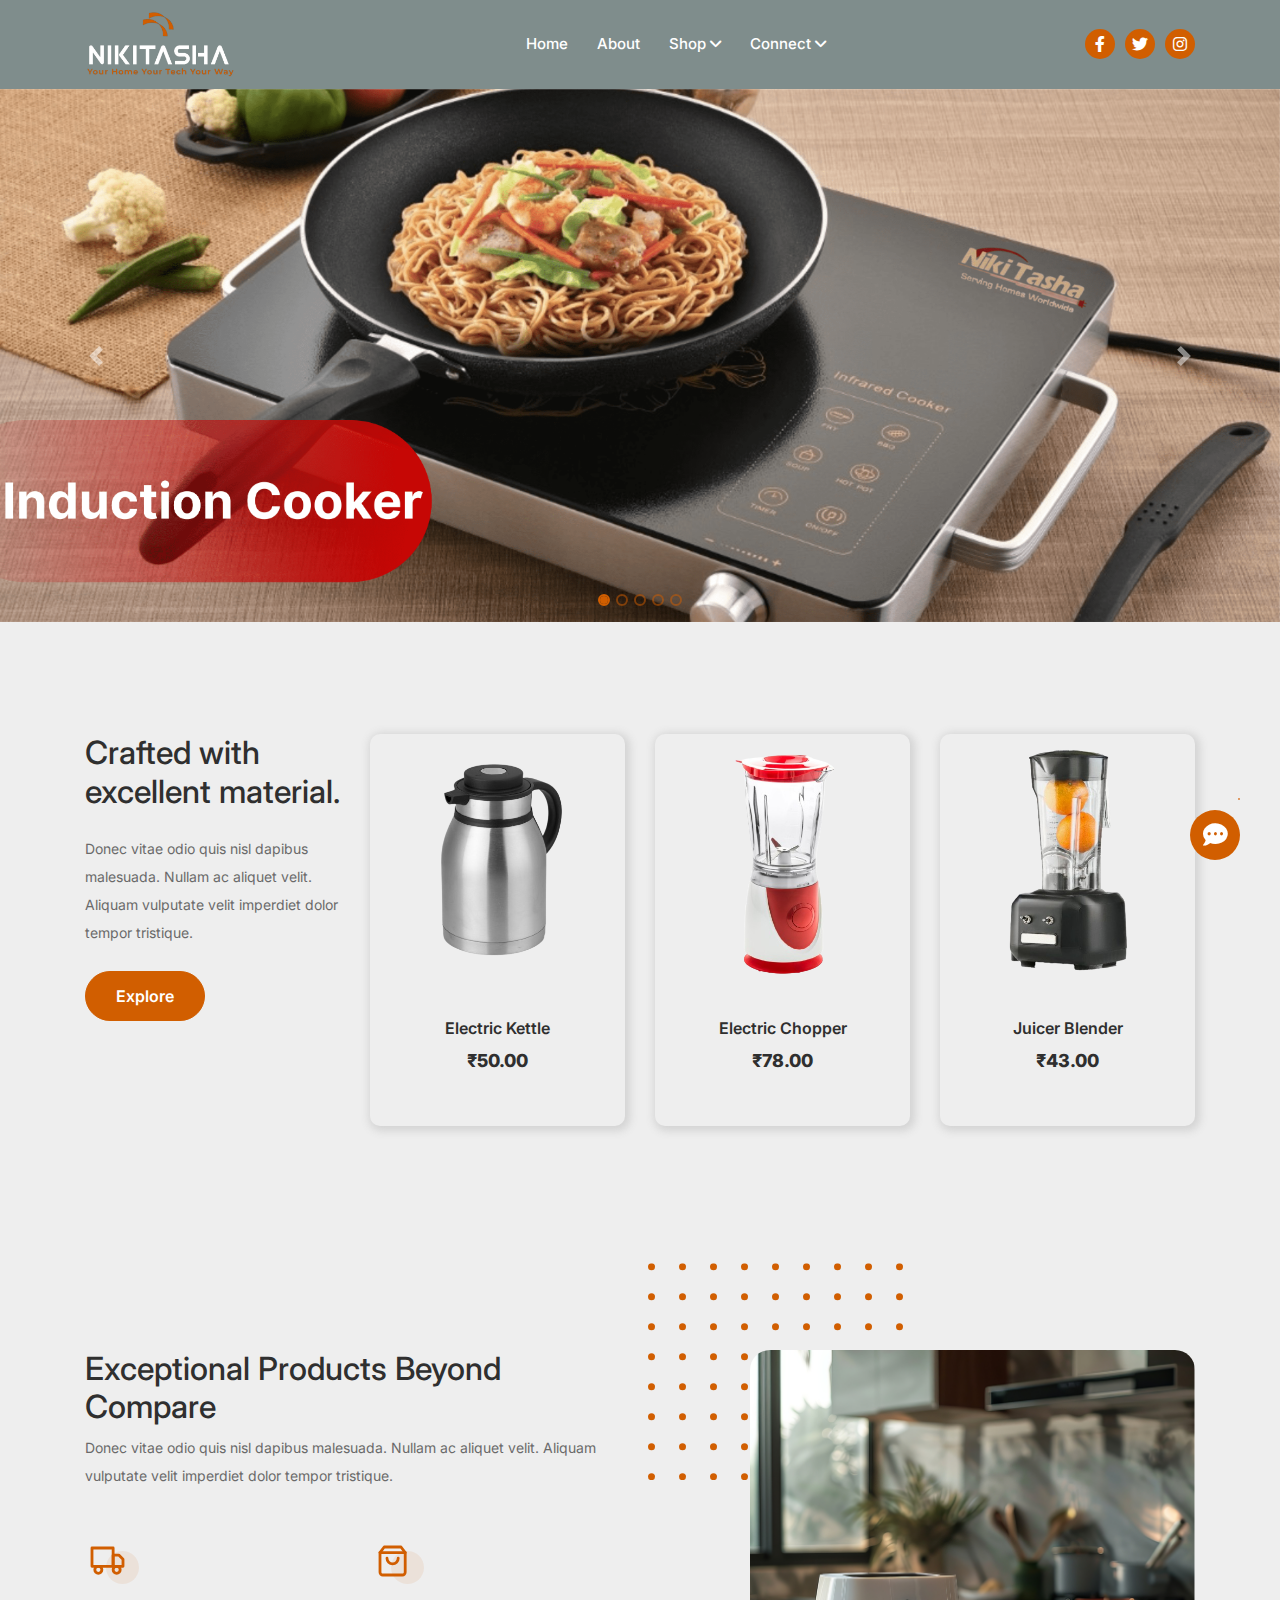
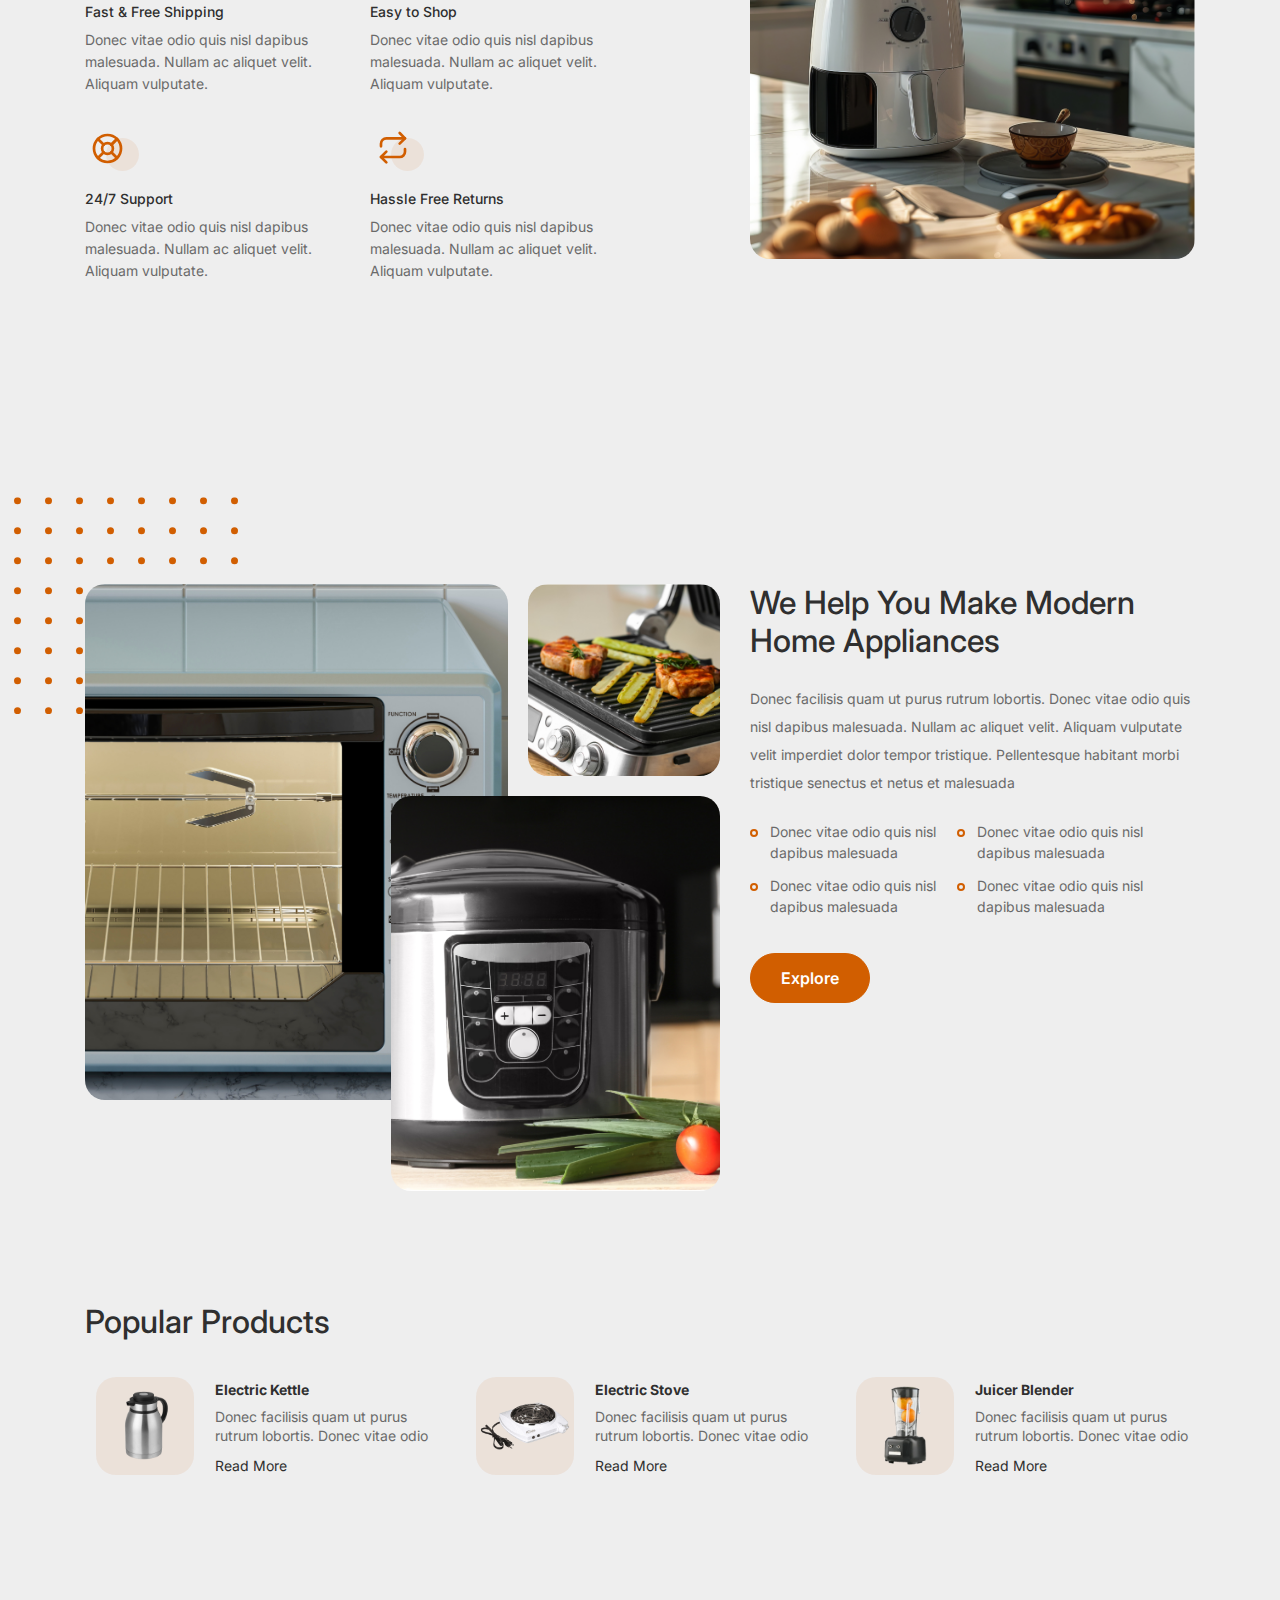
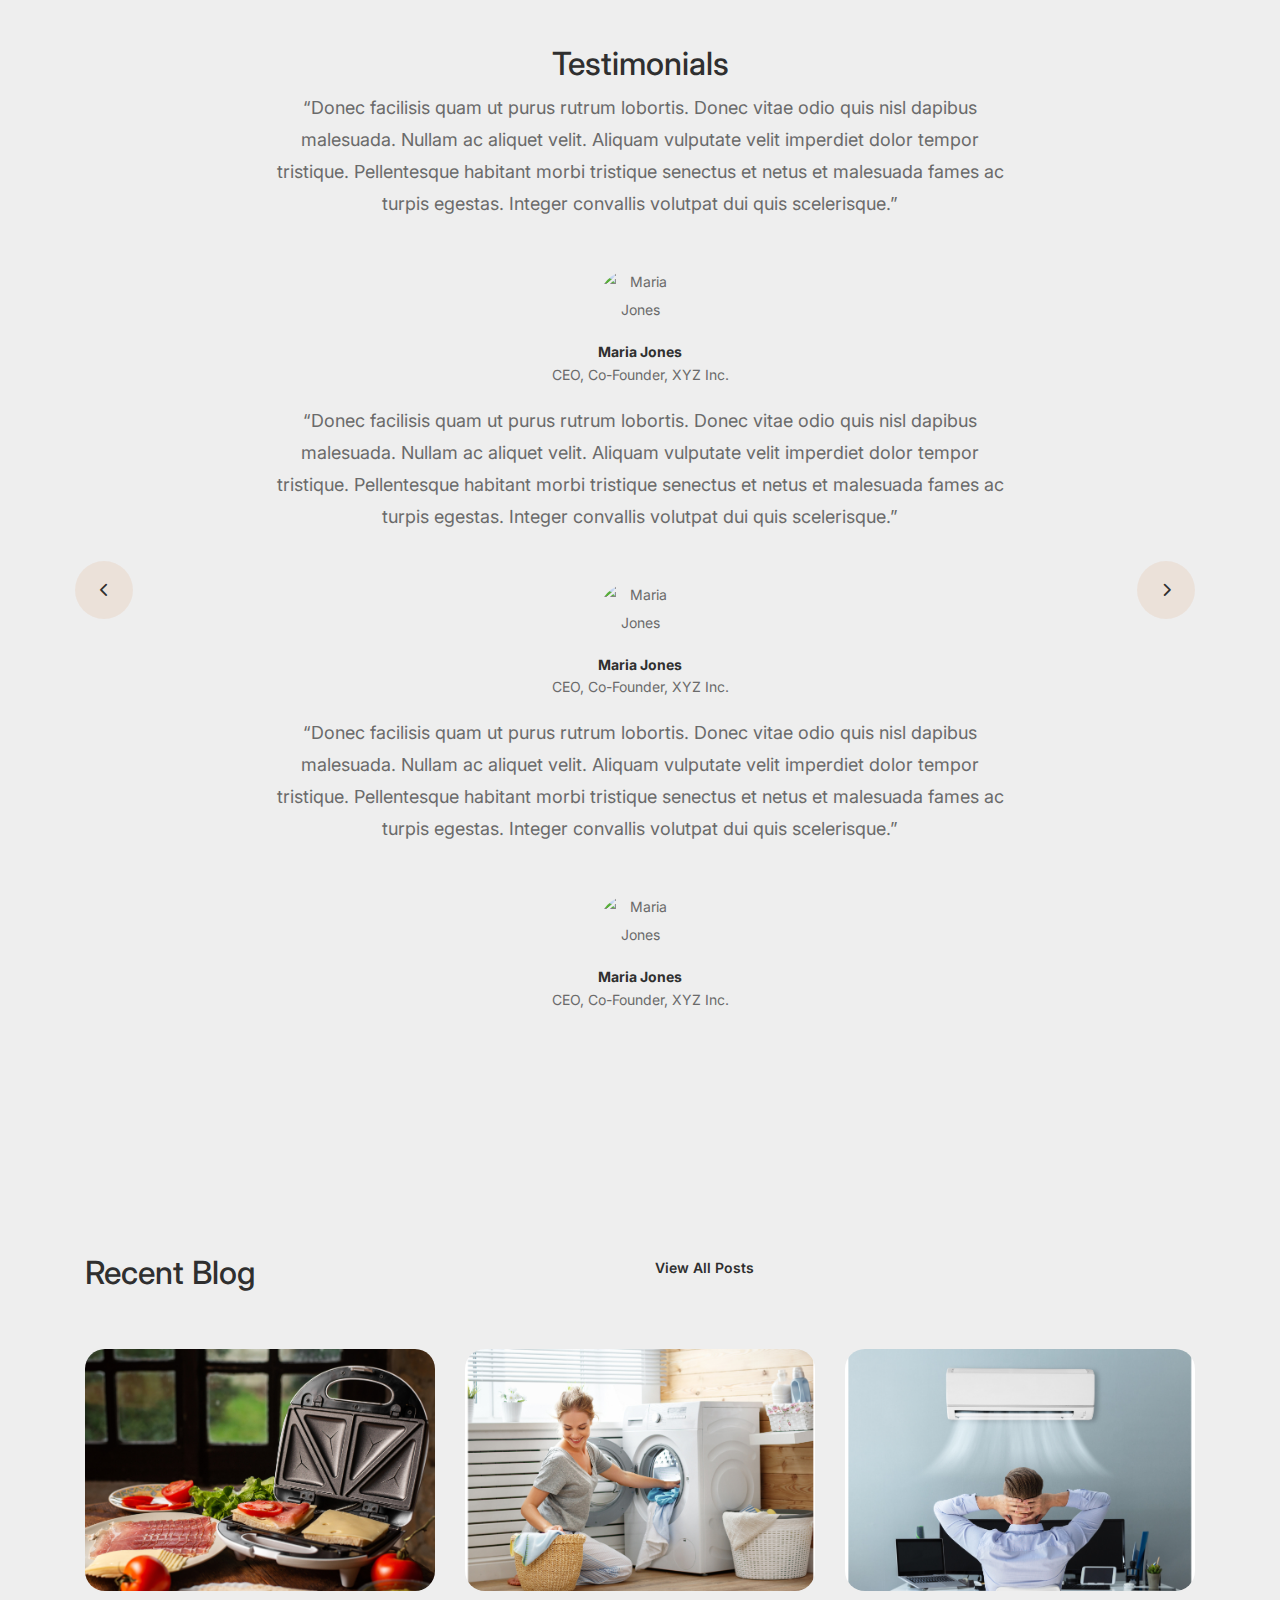
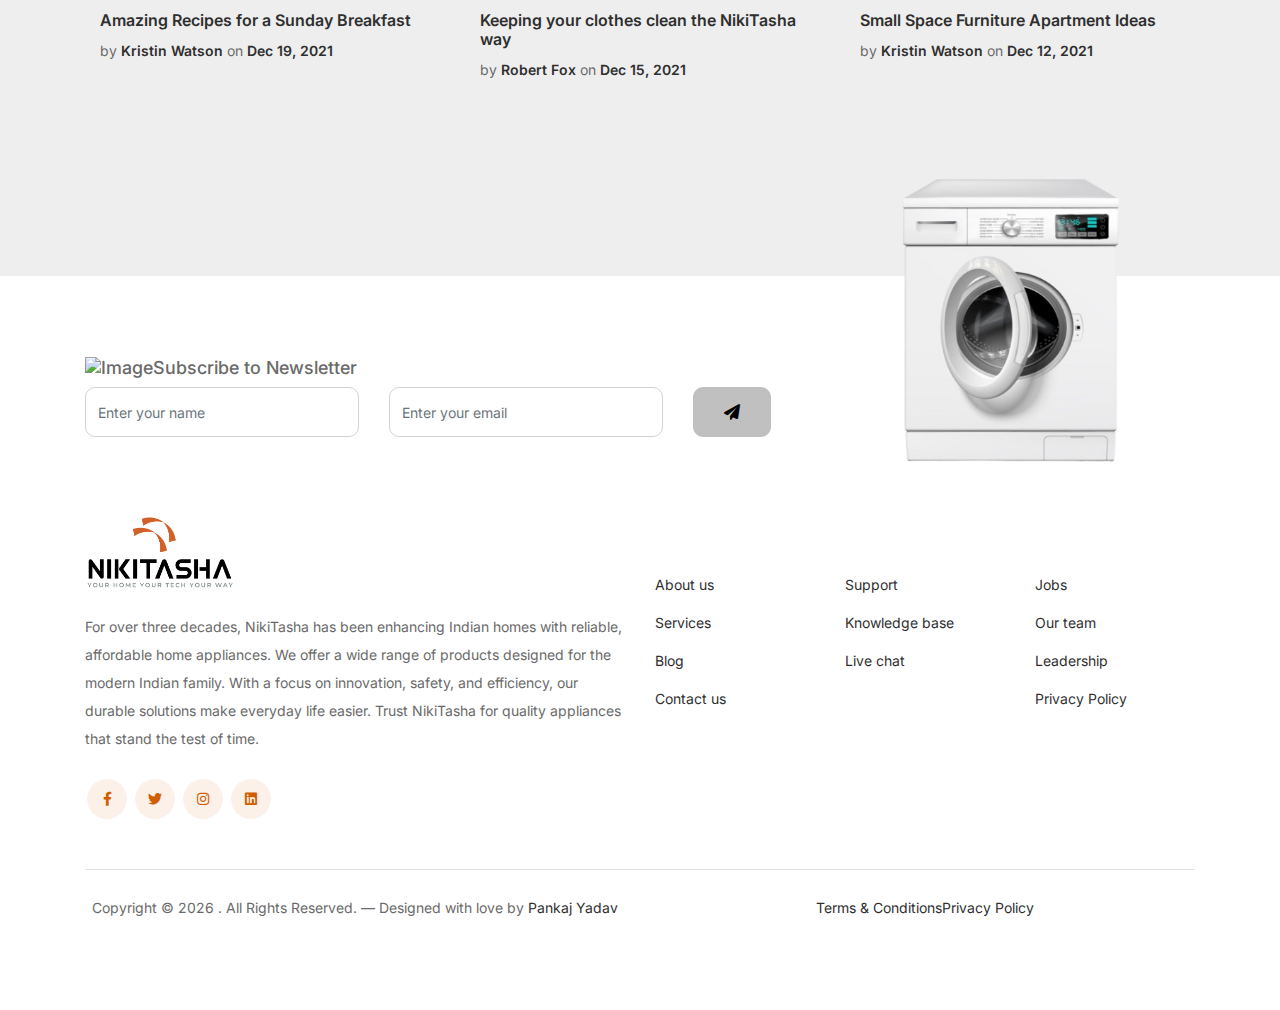
==== commit c93860fb: "changes push on live" ====
--- a/index.html
+++ b/index.html
@@ -92,7 +92,10 @@
               </div>
               <ul class="menu-main">
                 <li>
-                  <a href="#">Home</a>
+                  <a href="/nikitasha">Home</a>
+                </li>
+                <li class="">
+                  <a href="#">About</a>
                 </li>
                 <li class="menu-item-has-children">
                   <a href="#">Shop <i class="fa fa-angle-down"></i></a>
@@ -106,7 +109,7 @@
                           <div class="imgsec">
                             <img src="./images/cat6.png" alt="" />
                           </div>
-                          <h3>Food Care</h3>
+                          <h3>Food Prep</h3>
                         </a>
                       </div>
                       <div class="col-md-4">
@@ -122,29 +125,26 @@
                           <div class="imgsec">
                             <img src="./images/cat8.png" alt="" />
                           </div>
-                          <h3>Garment Care</h3>
+                          <h3>Lifestyle Solutions</h3>
                         </a>
                       </div>
                     </div>
                   </div>
                 </li>
-                <li class="">
-                  <a href="#">Blog</a>
-                </li>
-                <li class="">
-                  <a href="#">About</a>
-                </li>
-                <li>
-                  <a href="#">Contact</a>
+                <li class="menu-item-has-children">
+                  <a href="#">Connect <i class="fa fa-angle-down"></i></a>
                 </li>
               </ul>
             </nav>
           </div>
           <!-- menu end here -->
-          <div class="header-item item-right">
-            <a href="#"><i class="fas fa-search"></i></a>
+          <div class="header-item item-right header_social_links">
+            <!-- <a href="#"><i class="fas fa-search"></i></a>
             <a href="#"><i class="far fa-heart"></i></a>
-            <a href="#"><i class="fas fa-shopping-cart"></i></a>
+            <a href="#"><i class="fas fa-shopping-cart"></i></a> -->
+            <a href="#"><span class="fa fa-brands fa-facebook-f"></span></a>
+            <a href="#"><span class="fa fa-brands fa-twitter"></span></a>
+            <a href="#"><span class="fa fa-brands fa-instagram"></span></a>
             <!-- mobile menu trigger -->
             <div class="mobile-menu-trigger">
               <span></span>
@@ -785,7 +785,10 @@
           <div class="col-lg-6">
             <div class="mb-4 footer-logo-wrap">
               <a href="#" class="footer-logo">
-                <img src="./images/nikitasha-logo-footer.png" alt="nikitasha-logo" />
+                <img
+                  src="./images/nikitasha-logo-footer.png"
+                  alt="nikitasha-logo"
+                />
               </a>
             </div>
             <p class="mb-4">
@@ -870,30 +873,37 @@
     <!-- CHATBOT START -->
     <div class="chatbot">
       <div class="chatbotContent">
-        <h2 class="heading">Chatbot <i class="fa-solid fa-xmark closeChatBtn"></i></h2>
+        <h2 class="heading">
+          Chatbot <i class="fa-solid fa-xmark closeChatBtn"></i>
+        </h2>
         <div class="chats">
           <div class="chat incoming">
-            <i class="fa-solid fa-robot"></i> <span>Hey there! How can i help you.</span>
+            <i class="fa-solid fa-robot"></i>
+            <span>Hey there! How can i help you.</span>
           </div>
           <div class="chat outgoing">
             <span>Hey there! How can i help you.</span>
           </div>
           <div class="chat incoming">
-            <i class="fa-solid fa-robot"></i> <span>Hey there! How can i help you.</span>
+            <i class="fa-solid fa-robot"></i>
+            <span>Hey there! How can i help you.</span>
           </div>
           <div class="chat outgoing">
             <span>Hey there! How can i help you.</span>
           </div>
           <div class="chat incoming">
-            <i class="fa-solid fa-robot"></i> <span>Hey there! How can i help you.</span>
+            <i class="fa-solid fa-robot"></i>
+            <span>Hey there! How can i help you.</span>
           </div>
           <div class="chat outgoing">
             <span>Hey there! How can i help you.</span>
           </div>
         </div>
         <div class="chatInput">
-          <input type="text" placeholder="Send message...">
-          <button title="send message"><i class="fa-regular fa-paper-plane"></i></button>
+          <input type="text" placeholder="Send message..." />
+          <button title="send message">
+            <i class="fa-regular fa-paper-plane"></i>
+          </button>
         </div>
       </div>
       <button class="chatbot_btn">
--- a/css/style.css
+++ b/css/style.css
@@ -5,6 +5,19 @@
 * License: https://creativecommons.org/licenses/by/3.0/
 */
 @import url("https://fonts.googleapis.com/css2?family=Inter:wght@400;500;600;700;800&display=swap");
+
+/* Gia Variable Black */
+@import url("https://fonts.adobe.com/fonts/gia-variable?vf-instance=Black&vf-font-size=100&vf-font=GiaVariable-UltraLite&family=GiaBlack");
+
+/* Gia Variable Regular */
+/* @import url("https://fonts.adobe.com/fonts/gia-variable?vf-instance=Regular&vf-font-size=100&vf-font=GiaVariable-UltraLite"); */
+
+/* Monserrat Light */
+/* @import url("https://fonts.adobe.com/fonts/gia-variable?vf-instance=Regular&vf-font-size=100&vf-font=GiaVariable-UltraLite"); */
+
+
+
+
 body {
   overflow-x: hidden;
   position: relative;
@@ -17,7 +30,7 @@
   color: #6a6a6a;
   font-size: 14px;
   /* background-color: #eff2f1; */
-  background-color: #D6E4E5;
+  background-color: #eeeeee;
 }
 
 a {
--- a/css/header.css
+++ b/css/header.css
@@ -37,7 +37,7 @@
   position: relative;
   z-index: 99;
   padding: 7px 0;
-  background-color: #7F8D8C;
+  background-color: #7f8d8c;
 }
 /* .header .item-left{
 	flex:0 0 17%;
@@ -50,12 +50,12 @@
 }
 /* .header .item-center{
 	flex:0 0 66%;
-}
-.header .item-right{
-	flex:0 0 17%;
-	display: flex;
-	justify-content: flex-end;
 } */
+.header .item-right {
+  /* flex:0 0 17%; */
+  display: flex;
+  justify-content: flex-end;
+}
 .header .item-right a {
   text-decoration: none;
   font-size: 16px;
@@ -63,6 +63,17 @@
   display: inline-block;
   margin-left: 10px;
   transition: color 0.3s ease;
+  width: 30px;
+  height: 30px;
+  background-color: #d15e00;
+  display: flex;
+  align-items: center;
+  justify-content: center;
+  border-radius: 50%;
+}
+.header .item-right a:hover {
+  color: #d15e00!important;
+  background-color: #fff!important;
 }
 .header .menu > ul > li {
   display: inline-block;
@@ -141,7 +152,7 @@
 }
 .header .menu > ul > li .sub-menu.mega-menu-column-4 > .list-item .title {
   font-size: 16px;
-  color: #D15E00;
+  color: #d15e00;
   font-weight: 500;
   line-height: 1;
   padding: 10px 0;
@@ -408,22 +419,22 @@
   }
 }
 
-.sub-menu a .imgsec{
-    width: 100%;
-    height: auto;
-    overflow: hidden;
-    border-radius: 10px;
-    display: block;
-}
-
-.sub-menu a{
-    transition: .3s;
+.sub-menu a .imgsec {
+  width: 100%;
+  height: auto;
+  overflow: hidden;
+  border-radius: 10px;
+  display: block;
+}
+
+.sub-menu a {
+  transition: 0.3s;
 }
 
 .sub-menu img {
   width: 100%;
   height: auto;
-  transition: .3s;
+  transition: 0.3s;
 }
 
 /* .sub-menu img:hover {
@@ -432,21 +443,17 @@
   transform: scale(1.1);
 } */
 
-
-
-.sub-menu h3{
-    font-weight: 500;
-    font-size: 16px;
-    text-align: center;
-    margin-top: 8px;
-    
-}
-.sub-menu a:hover{
-    color: #D15E00;
+.sub-menu h3 {
+  font-weight: 500;
+  font-size: 16px;
+  text-align: center;
+  margin-top: 8px;
+}
+.sub-menu a:hover {
+  color: #d15e00;
 }
 .sub-menu a:hover img {
-    width: 100%;
-    height: auto;
-    transform: scale(1.1);
-  }
-  +  width: 100%;
+  height: auto;
+  transform: scale(1.1);
+}
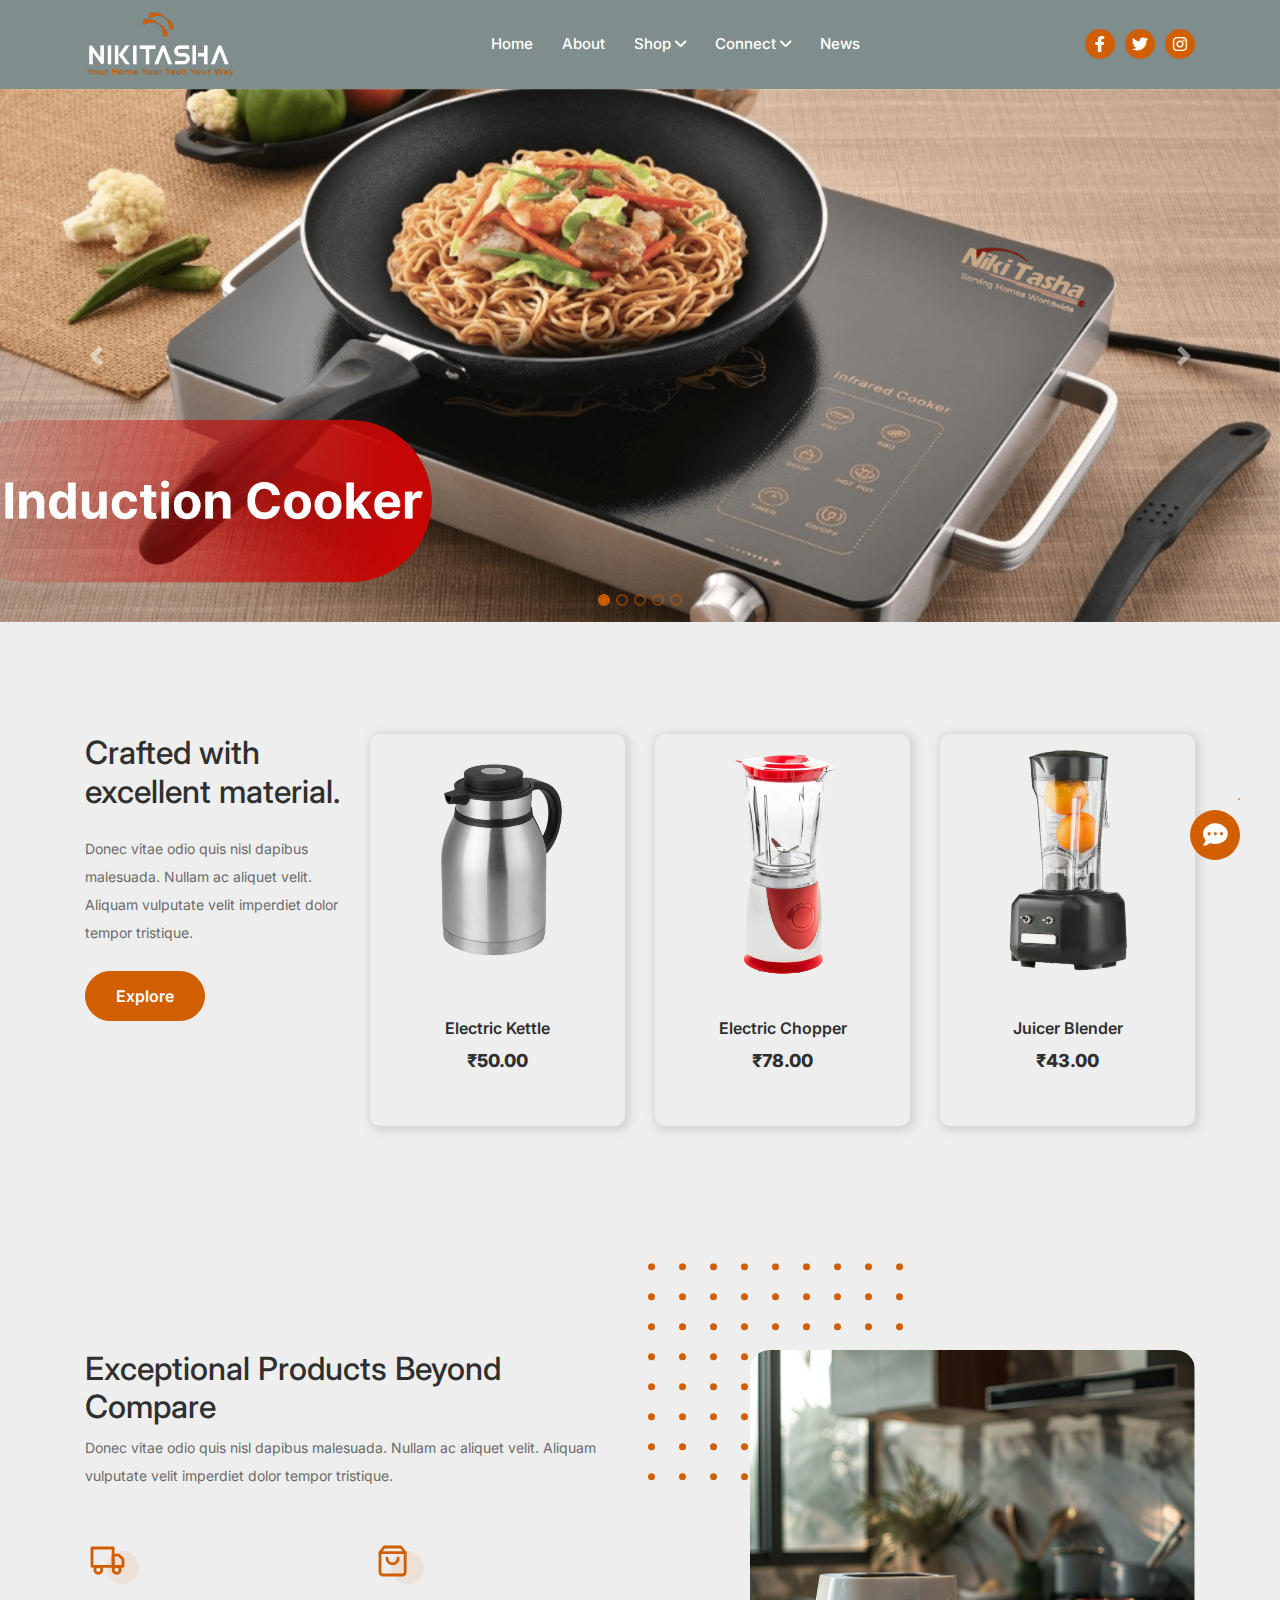
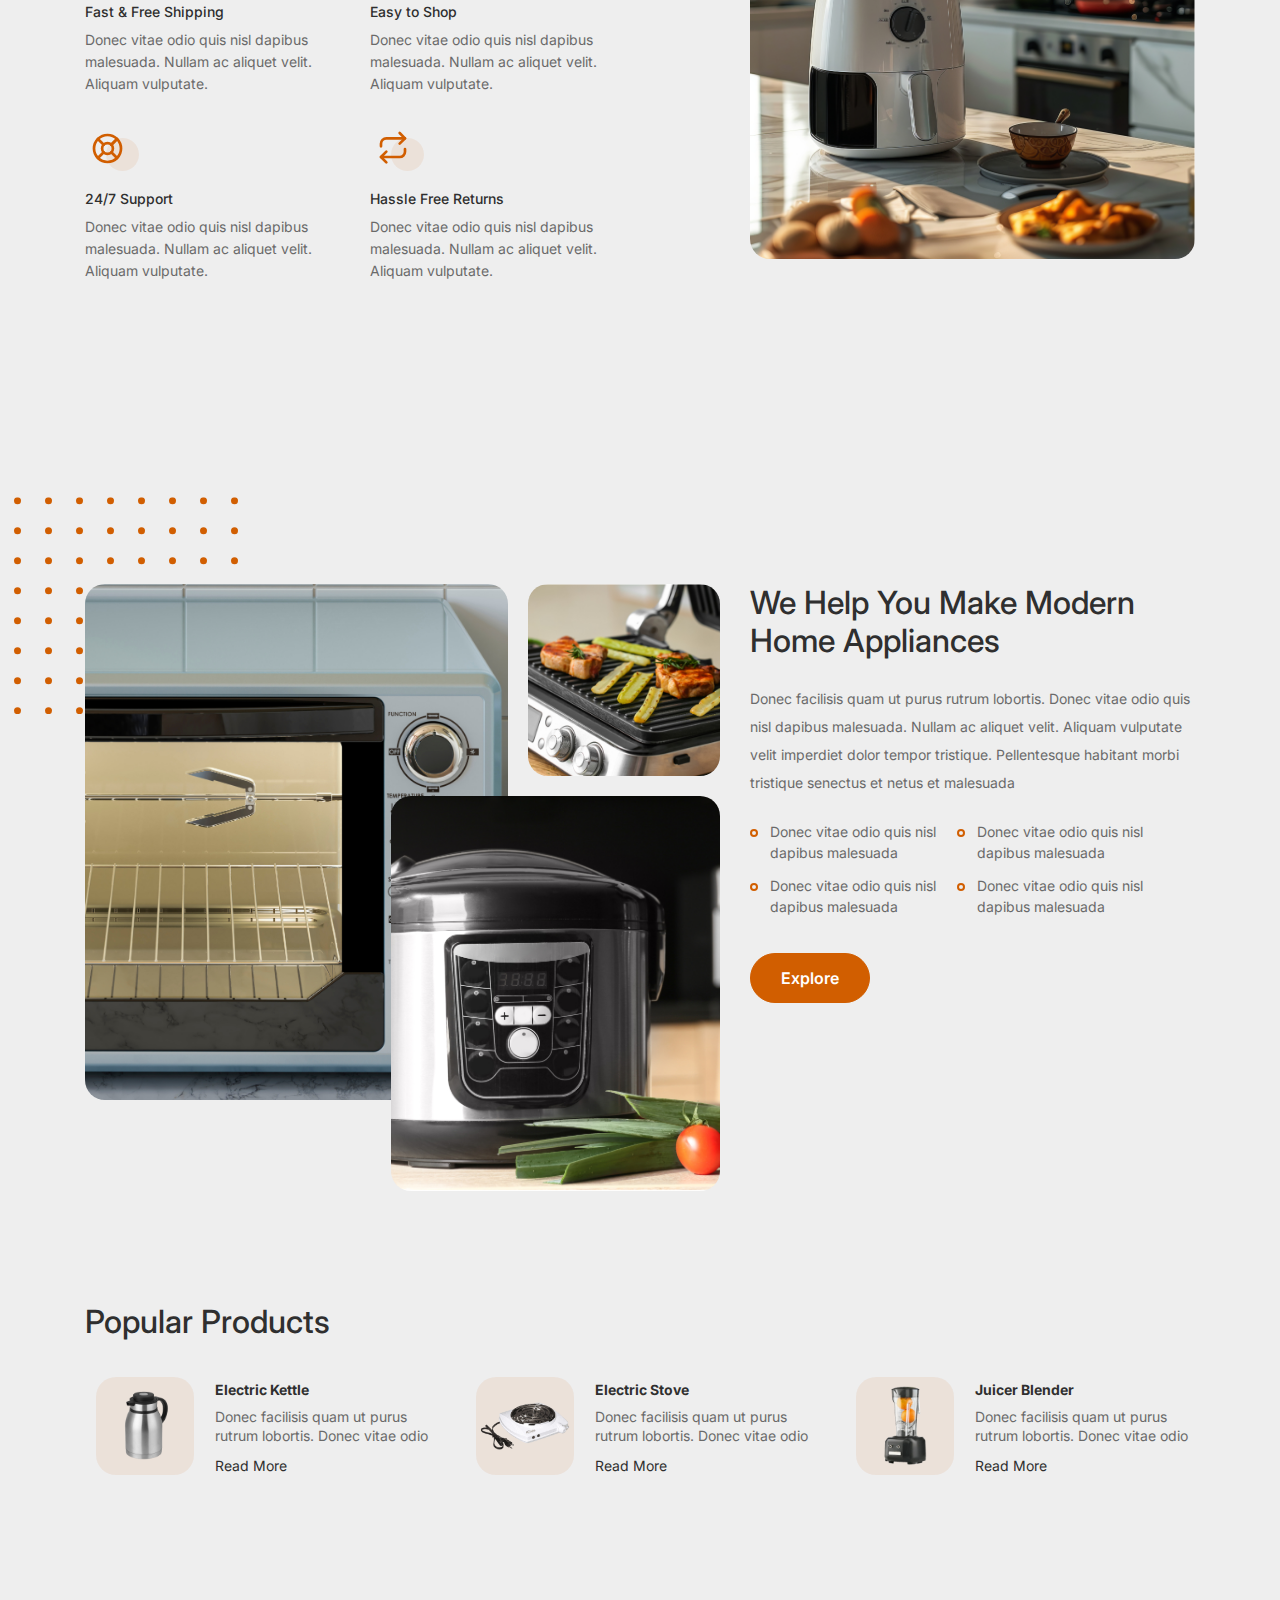
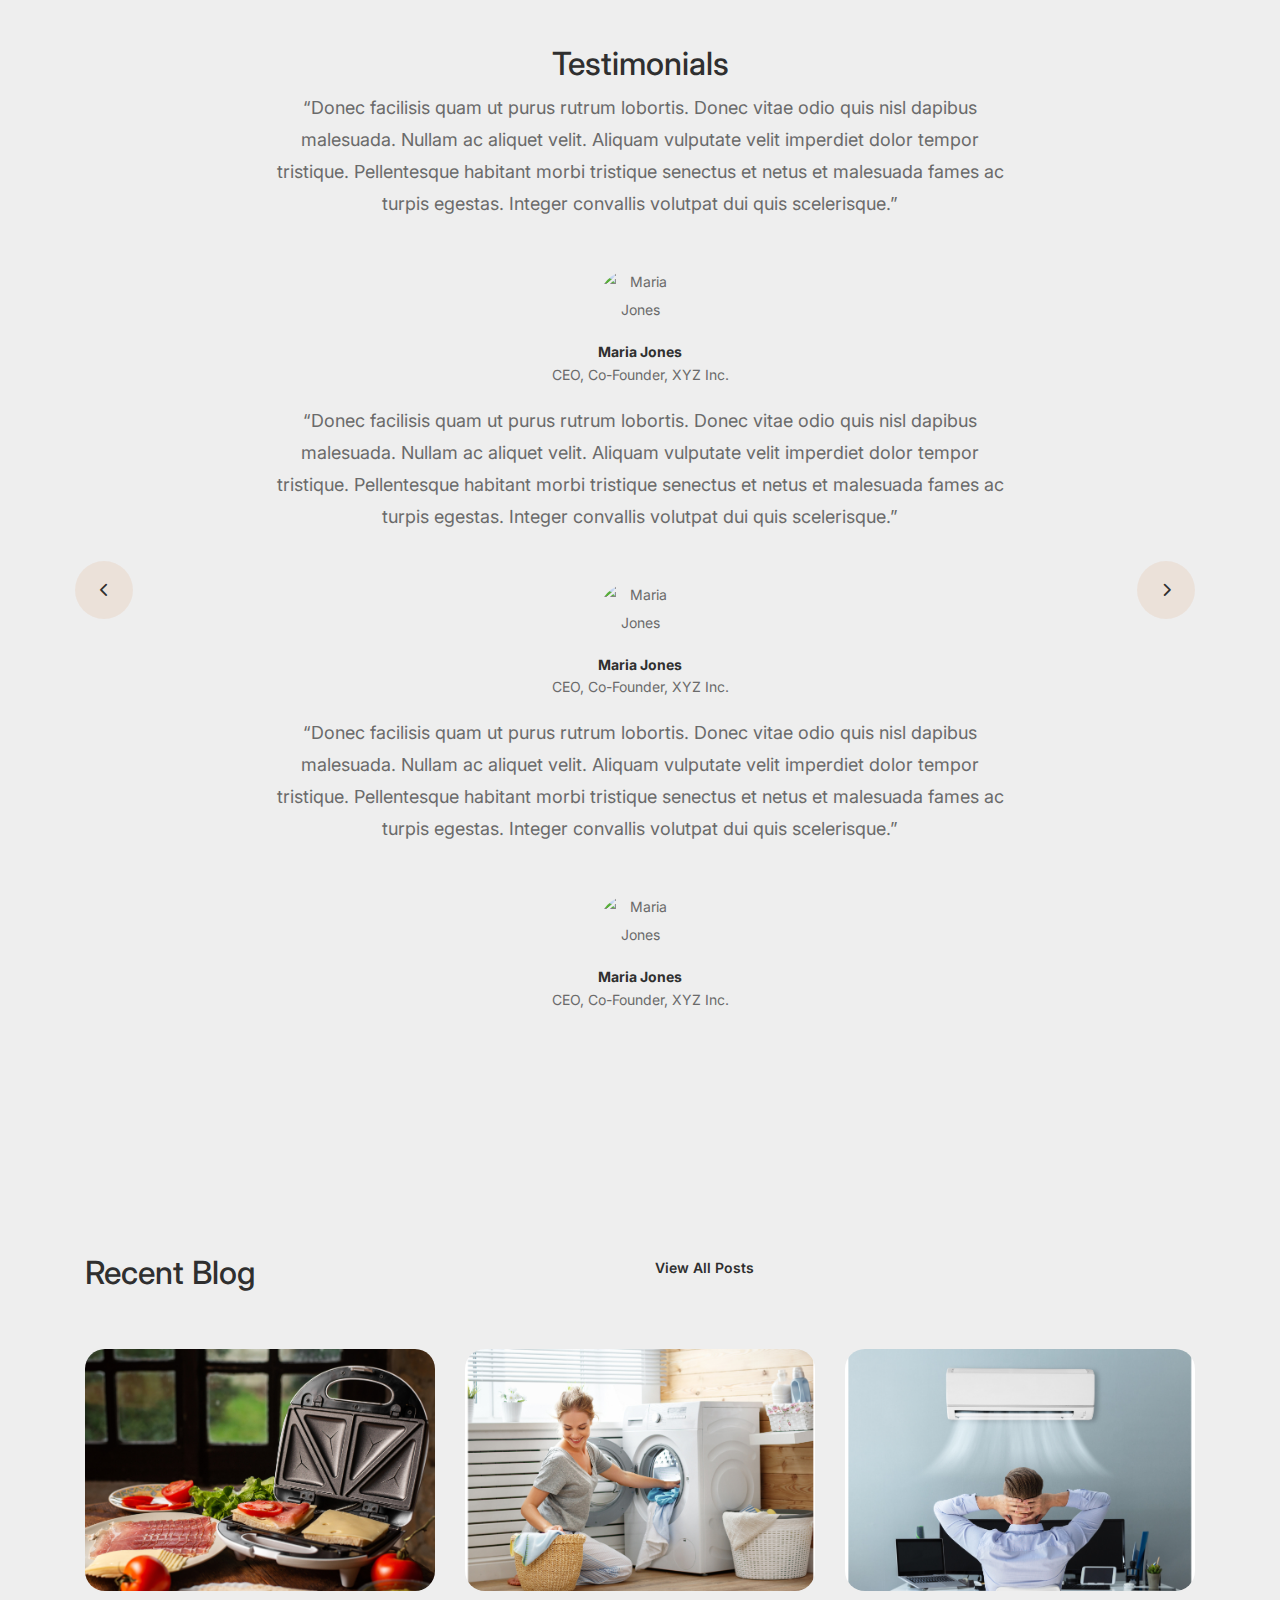
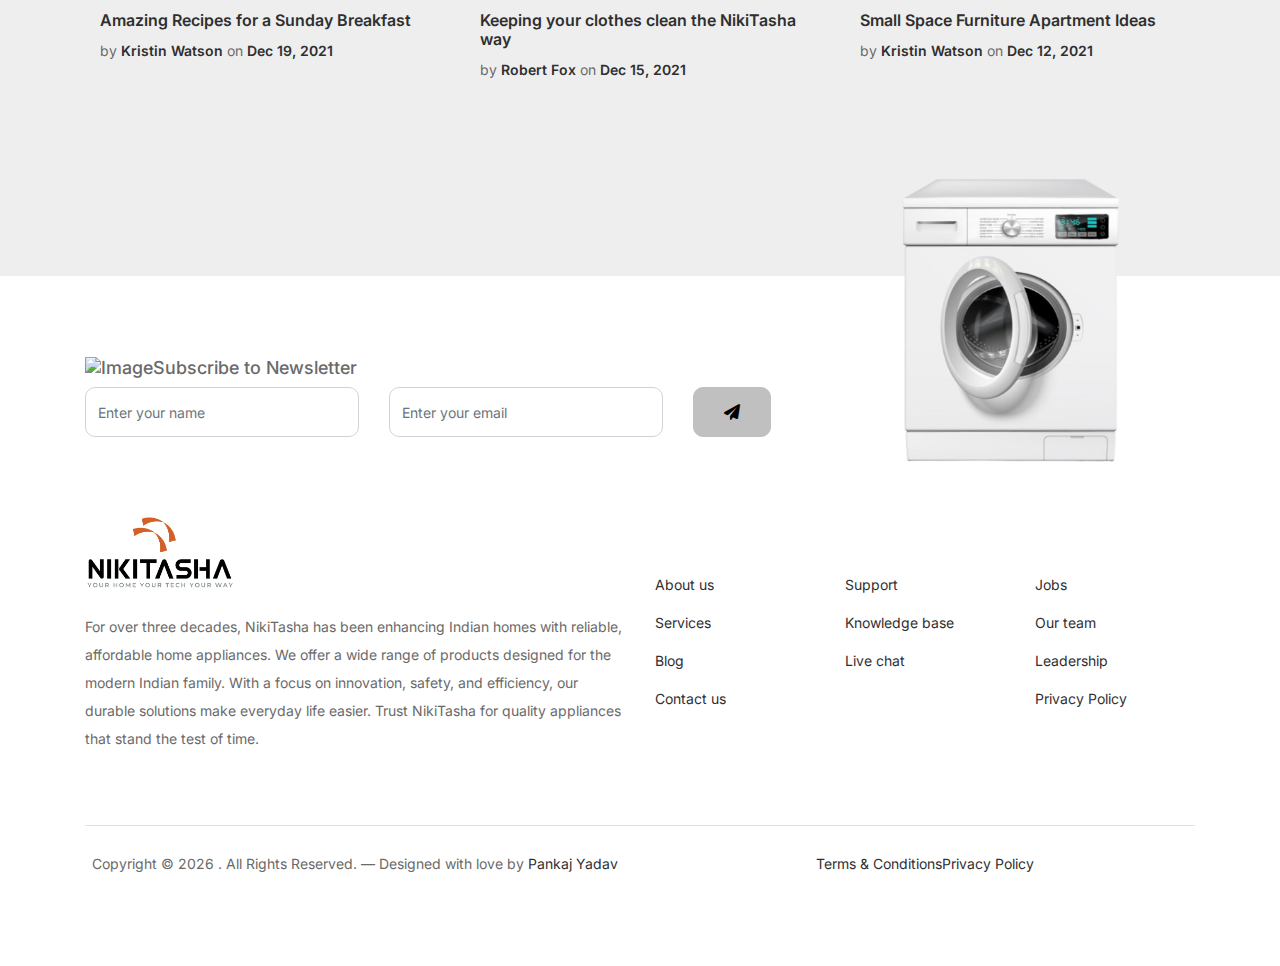
==== commit 5670aeed: "push on live" ====
--- a/index.html
+++ b/index.html
@@ -133,6 +133,14 @@
                 </li>
                 <li class="menu-item-has-children">
                   <a href="#">Connect <i class="fa fa-angle-down"></i></a>
+                  <div class="sub-menu mega-menu connect_megaLinks">
+                    <a href="#!" style="display: block;">Register Product</a>
+                    <a href="#!" style="display: block;">Claim Warranty/Service</a>
+                    <a href="#!" style="display: block;">Contact</a>
+                  </div>
+                </li>
+                <li class="menu-item-has-children">
+                  <a href="#">News</a>
                 </li>
               </ul>
             </nav>
@@ -800,7 +808,7 @@
               stand the test of time.
             </p>
 
-            <ul class="list-unstyled custom-social">
+            <!-- <ul class="list-unstyled custom-social">
               <li>
                 <a href="#"><span class="fa fa-brands fa-facebook-f"></span></a>
               </li>
@@ -813,7 +821,7 @@
               <li>
                 <a href="#"><span class="fa fa-brands fa-linkedin"></span></a>
               </li>
-            </ul>
+            </ul> -->
           </div>
 
           <div class="col-lg-6">
--- a/css/style.css
+++ b/css/style.css
@@ -1004,3 +1004,14 @@
 .carousel-indicators li.active {
   background-color: #d15e00;
 }
+
+
+.connect_megaLinks a{
+  padding: 10px!important;
+  line-height: 1.5;
+}
+
+.connect_megaLinks a:hover{
+  background-color: #d15e00;
+  color: #fff!important;
+}